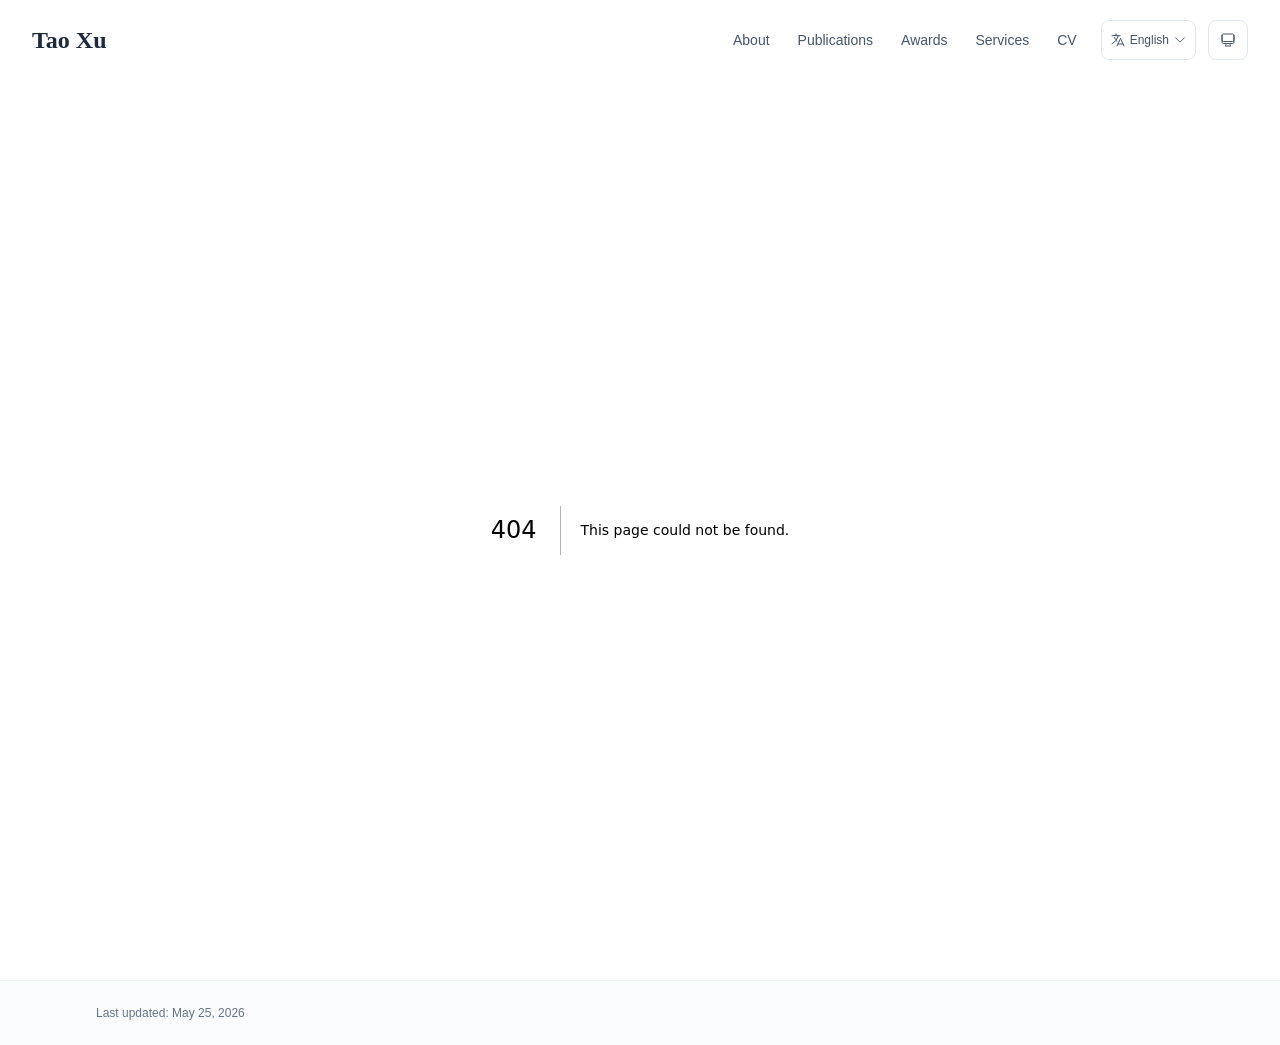
==== 404/index.html @ 148e941c "Update favicon and research interests" ====
<!DOCTYPE html><html lang="en" class="scroll-smooth"><head><meta charSet="utf-8"/><meta name="viewport" content="width=device-width, initial-scale=1"/><link rel="stylesheet" href="/_next/static/css/1e89f3cb18b0cc88.css" data-precedence="next"/><link rel="preload" as="script" fetchPriority="low" href="/_next/static/chunks/webpack-679b75d1c4c2027c.js"/><script src="/_next/static/chunks/4bd1b696-70b6d399998de86a.js" async=""></script><script src="/_next/static/chunks/684-5aaa8290a129f299.js" async=""></script><script src="/_next/static/chunks/main-app-fec8beddff83d464.js" async=""></script><script src="/_next/static/chunks/461-a9a5d7b05a71d978.js" async=""></script><script src="/_next/static/chunks/874-6cc630662f3664af.js" async=""></script><script src="/_next/static/chunks/291-e39730cc9327e39b.js" async=""></script><script src="/_next/static/chunks/app/layout-2262197c142207e6.js" async=""></script><meta name="robots" content="noindex"/><title>404: This page could not be found.</title><link rel="icon" href="/favicon.png" type="image/png"/><link rel="dns-prefetch" href="https://google-fonts.jialeliu.com"/><link rel="preconnect" href="https://google-fonts.jialeliu.com" crossorigin=""/><link rel="preload" as="style" href="https://google-fonts.jialeliu.com/css2?family=Inter:wght@300;400;500;600;700&amp;family=Crimson+Text:ital,wght@0,400;0,600;1,400&amp;display=swap"/><link rel="stylesheet" id="gfonts-css" href="https://google-fonts.jialeliu.com/css2?family=Inter:wght@300;400;500;600;700&amp;family=Crimson+Text:ital,wght@0,400;0,600;1,400&amp;display=swap" media="print"/><script>
              (function(){
                var l = document.getElementById('gfonts-css');
                if (!l) return;
                if (l.media !== 'all') {
                  l.addEventListener('load', function(){ try { l.media = 'all'; } catch(e){} });
                }
              })();
            </script><noscript><link rel="stylesheet" href="https://google-fonts.jialeliu.com/css2?family=Inter:wght@300;400;500;600;700&amp;family=Crimson+Text:ital,wght@0,400;0,600;1,400&amp;display=swap"/></noscript><script>
              try {
                const theme = localStorage.getItem('theme-storage');
                const parsed = theme ? JSON.parse(theme) : null;
                const setting = parsed?.state?.theme || 'system';
                const prefersDark = typeof window !== 'undefined' && window.matchMedia && window.matchMedia('(prefers-color-scheme: dark)').matches;
                const effective = setting === 'dark' ? 'dark' : (setting === 'light' ? 'light' : (prefersDark ? 'dark' : 'light'));
                var root = document.documentElement;
                root.classList.add(effective);
                root.setAttribute('data-theme', effective);
              } catch (e) {
                var root = document.documentElement;
                root.classList.add('light');
                root.setAttribute('data-theme', 'light');
              }
            </script><script>
    try {
      const cfg = {"enabled":true,"locales":["zh","en"],"defaultLocale":"en","mode":"auto","fixedLocale":"en","persist":true,"switcher":true,"labels":{"zh":"中文","en":"English"}};
      const storageKey = 'locale-storage';
      const normalize = (value) => typeof value === 'string' ? value.trim().replace('_', '-').toLowerCase() : '';
      const matchLocale = (candidate) => {
        const normalized = normalize(candidate);
        if (!normalized) return null;
        if (cfg.locales.includes(normalized)) return normalized;
        const language = normalized.split('-')[0];
        if (cfg.locales.includes(language)) return language;
        return null;
      };

      let resolved = null;

      if (cfg.persist) {
        resolved = matchLocale(localStorage.getItem(storageKey));
      }

      if (!resolved) {
        if (cfg.mode === 'fixed') {
          resolved = cfg.fixedLocale;
        } else {
          resolved = matchLocale(navigator.language);
        }
      }

      if (!resolved) {
        resolved = cfg.defaultLocale;
      }

      const root = document.documentElement;
      root.lang = resolved;
      root.setAttribute('data-locale', resolved);

      if (cfg.persist) {
        localStorage.setItem(storageKey, resolved);
      }
    } catch (e) {
      const root = document.documentElement;
      root.lang = 'en';
      root.setAttribute('data-locale', 'en');
    }
  </script><title>Tao Xu</title><meta name="description" content="Undergraduat student at Sichuan University."/><meta name="author" content="Tao Xu"/><meta name="keywords" content="Tao Xu,PhD,Research, Sichuan University"/><meta name="creator" content="Tao Xu"/><meta name="publisher" content="Tao Xu"/><meta property="og:title" content="Tao Xu"/><meta property="og:description" content="Undergraduat student at Sichuan University."/><meta property="og:site_name" content="Tao Xu&#x27;s Academic Website"/><meta property="og:locale" content="en_US"/><meta property="og:type" content="website"/><meta name="twitter:card" content="summary"/><meta name="twitter:title" content="Tao Xu"/><meta name="twitter:description" content="Undergraduat student at Sichuan University."/><link rel="icon" href="/favicon.png"/><script>document.querySelectorAll('body link[rel="icon"], body link[rel="apple-touch-icon"]').forEach(el => document.head.appendChild(el))</script><script src="/_next/static/chunks/polyfills-42372ed130431b0a.js" noModule=""></script></head><body class="font-sans antialiased"><div style="visibility:hidden"><nav class="fixed top-0 left-0 right-0 z-50" data-headlessui-state=""><div class="transition-all duration-300 ease-out bg-transparent" style="transform:translateY(-100px)"><div class="max-w-7xl mx-auto px-4 sm:px-6 lg:px-8"><div class="flex justify-between items-center h-16 lg:h-20"><div class="flex-shrink-0" tabindex="0"><a class="text-xl lg:text-2xl font-serif font-semibold text-primary hover:text-accent transition-colors duration-200" href="/">Tao Xu</a></div><div class="hidden lg:block"><div class="ml-10 flex items-center space-x-3"><div class="relative flex items-baseline space-x-1"><a data-nav-href="/" class="relative px-3 py-2 text-sm font-medium rounded-lg transition-colors duration-150 text-neutral-600" href="/">About</a><a data-nav-href="/publications" class="relative px-3 py-2 text-sm font-medium rounded-lg transition-colors duration-150 text-neutral-600" href="/publications/">Publications</a><a data-nav-href="/awards" class="relative px-3 py-2 text-sm font-medium rounded-lg transition-colors duration-150 text-neutral-600" href="/awards/">Awards</a><a data-nav-href="/services" class="relative px-3 py-2 text-sm font-medium rounded-lg transition-colors duration-150 text-neutral-600" href="/services/">Services</a><a data-nav-href="/cv" class="relative px-3 py-2 text-sm font-medium rounded-lg transition-colors duration-150 text-neutral-600" href="/cv/">CV</a></div><div class="flex items-center justify-center w-14 h-10 rounded-lg border border-neutral-200 dark:border-[rgba(148,163,184,0.24)] bg-background dark:bg-neutral-800"><div class="w-6 h-4 rounded bg-neutral-300 animate-pulse"></div></div><div class="flex items-center justify-center w-10 h-10 rounded-lg border border-neutral-200 dark:border-[rgba(148,163,184,0.24)] bg-background dark:bg-neutral-800"><div class="w-4 h-4 rounded-full bg-neutral-300 animate-pulse"></div></div></div></div><div class="lg:hidden flex items-center space-x-2"><div class="flex items-center justify-center w-14 h-10 rounded-lg border border-neutral-200 dark:border-[rgba(148,163,184,0.24)] bg-background dark:bg-neutral-800"><div class="w-6 h-4 rounded bg-neutral-300 animate-pulse"></div></div><div class="flex items-center justify-center w-10 h-10 rounded-lg border border-neutral-200 dark:border-[rgba(148,163,184,0.24)] bg-background dark:bg-neutral-800"><div class="w-4 h-4 rounded-full bg-neutral-300 animate-pulse"></div></div><button class="inline-flex items-center justify-center p-2 rounded-md text-neutral-600 hover:text-primary hover:bg-neutral-100 dark:hover:bg-neutral-800 focus:outline-none focus:ring-2 focus:ring-inset focus:ring-accent transition-colors duration-200" id="headlessui-disclosure-button-«R7pdb»" type="button" aria-expanded="false" data-headlessui-state=""><span class="sr-only">Open main menu</span><div><svg xmlns="http://www.w3.org/2000/svg" fill="none" viewBox="0 0 24 24" stroke-width="1.5" stroke="currentColor" aria-hidden="true" data-slot="icon" class="block h-6 w-6"><path stroke-linecap="round" stroke-linejoin="round" d="M3.75 6.75h16.5M3.75 12h16.5m-16.5 5.25h16.5"></path></svg></div></button></div></div></div></div></nav><main class="min-h-screen pt-16 lg:pt-20"><div style="font-family:system-ui,&quot;Segoe UI&quot;,Roboto,Helvetica,Arial,sans-serif,&quot;Apple Color Emoji&quot;,&quot;Segoe UI Emoji&quot;;height:100vh;text-align:center;display:flex;flex-direction:column;align-items:center;justify-content:center"><div><style>body{color:#000;background:#fff;margin:0}.next-error-h1{border-right:1px solid rgba(0,0,0,.3)}@media (prefers-color-scheme:dark){body{color:#fff;background:#000}.next-error-h1{border-right:1px solid rgba(255,255,255,.3)}}</style><h1 class="next-error-h1" style="display:inline-block;margin:0 20px 0 0;padding:0 23px 0 0;font-size:24px;font-weight:500;vertical-align:top;line-height:49px">404</h1><div style="display:inline-block"><h2 style="font-size:14px;font-weight:400;line-height:49px;margin:0">This page could not be found.</h2></div></div></div><!--$--><!--/$--><!--$--><!--/$--></main><footer class="border-t border-neutral-200/50 bg-neutral-50/50 dark:bg-neutral-900/50 dark:border-neutral-700/50"><div class="max-w-6xl mx-auto px-4 sm:px-6 lg:px-8 py-6"><div class="flex flex-col sm:flex-row justify-between items-center gap-2"><p class="text-xs text-neutral-500">Last updated<!-- -->: <!-- -->May 25, 2026</p></div></div></footer></div><script src="/_next/static/chunks/webpack-679b75d1c4c2027c.js" async=""></script><script>(self.__next_f=self.__next_f||[]).push([0])</script><script>self.__next_f.push([1,"1:\"$Sreact.fragment\"\n3:I[3719,[\"461\",\"static/chunks/461-a9a5d7b05a71d978.js\",\"874\",\"static/chunks/874-6cc630662f3664af.js\",\"291\",\"static/chunks/291-e39730cc9327e39b.js\",\"177\",\"static/chunks/app/layout-2262197c142207e6.js\"],\"ThemeProvider\"]\n4:I[310,[\"461\",\"static/chunks/461-a9a5d7b05a71d978.js\",\"874\",\"static/chunks/874-6cc630662f3664af.js\",\"291\",\"static/chunks/291-e39730cc9327e39b.js\",\"177\",\"static/chunks/app/layout-2262197c142207e6.js\"],\"LocaleProvider\"]\n5:I[4574,[\"461\",\"static/chunks/461-a9a5d7b05a71d978.js\",\"874\",\"static/chunks/874-6cc630662f3664af.js\",\"291\",\"static/chunks/291-e39730cc9327e39b.js\",\"177\",\"static/chunks/app/layout-2262197c142207e6.js\"],\"default\"]\n6:I[7555,[],\"\"]\n7:I[1295,[],\"\"]\n8:I[2548,[\"461\",\"static/chunks/461-a9a5d7b05a71d978.js\",\"874\",\"static/chunks/874-6cc630662f3664af.js\",\"291\",\"static/chunks/291-e39730cc9327e39b.js\",\"177\",\"static/chunks/app/layout-2262197c142207e6.js\"],\"default\"]\n9:I[9665,[],\"MetadataBoundary\"]\nb:I[9665,[],\"OutletBoundary\"]\ne:I[4911,[],\"AsyncMetadataOutlet\"]\n10:I[9665,[],\"ViewportBoundary\"]\n12:I[6614,[],\"\"]\n:HL[\"/_next/static/css/1e89f3cb18b0cc88.css\",\"style\"]\n2:T590,\n    try {\n      const cfg = {\"enabled\":true,\"locales\":[\"zh\",\"en\"],\"defaultLocale\":\"en\",\"mode\":\"auto\",\"fixedLocale\":\"en\",\"persist\":true,\"switcher\":true,\"labels\":{\"zh\":\"中文\",\"en\":\"English\"}};\n      const storageKey = 'locale-storage';\n      const normalize = (value) =\u003e typeof value === 'string' ? value.trim().replace('_', '-').toLowerCase() : '';\n      const matchLocale = (candidate) =\u003e {\n        const normalized = normalize(candidate);\n        if (!normalized) return null;\n        if (cfg.locales.includes(normalized)) return normalized;\n        const language = normalized.split('-')[0];\n        if (cfg.locales.includes(language)) return language;\n        return null;\n      };\n\n      let resolved = null;\n\n      if (cfg.persist) {\n        resolved = matchLocale(localStorage.getItem(storageKey));\n      }\n\n      if (!resolved) {\n        if (cfg.mode === 'fixed') {\n          resolved = cfg.fixedLocale;\n        }"])</script><script>self.__next_f.push([1," else {\n          resolved = matchLocale(navigator.language);\n        }\n      }\n\n      if (!resolved) {\n        resolved = cfg.defaultLocale;\n      }\n\n      const root = document.documentElement;\n      root.lang = resolved;\n      root.setAttribute('data-locale', resolved);\n\n      if (cfg.persist) {\n        localStorage.setItem(storageKey, resolved);\n      }\n    } catch (e) {\n      const root = document.documentElement;\n      root.lang = 'en';\n      root.setAttribute('data-locale', 'en');\n    }\n  "])</script><script>self.__next_f.push([1,"0:{\"P\":null,\"b\":\"IcRcPhaq3yWf_h1G-xk2i\",\"p\":\"\",\"c\":[\"\",\"_not-found\",\"\"],\"i\":false,\"f\":[[[\"\",{\"children\":[\"/_not-found\",{\"children\":[\"__PAGE__\",{}]}]},\"$undefined\",\"$undefined\",true],[\"\",[\"$\",\"$1\",\"c\",{\"children\":[[[\"$\",\"link\",\"0\",{\"rel\":\"stylesheet\",\"href\":\"/_next/static/css/1e89f3cb18b0cc88.css\",\"precedence\":\"next\",\"crossOrigin\":\"$undefined\",\"nonce\":\"$undefined\"}]],[\"$\",\"html\",null,{\"lang\":\"en\",\"className\":\"scroll-smooth\",\"suppressHydrationWarning\":true,\"children\":[[\"$\",\"head\",null,{\"children\":[[\"$\",\"link\",null,{\"rel\":\"icon\",\"href\":\"/favicon.png\",\"type\":\"image/png\"}],[\"$\",\"link\",null,{\"rel\":\"dns-prefetch\",\"href\":\"https://google-fonts.jialeliu.com\"}],[\"$\",\"link\",null,{\"rel\":\"preconnect\",\"href\":\"https://google-fonts.jialeliu.com\",\"crossOrigin\":\"\"}],[\"$\",\"link\",null,{\"rel\":\"preload\",\"as\":\"style\",\"href\":\"https://google-fonts.jialeliu.com/css2?family=Inter:wght@300;400;500;600;700\u0026family=Crimson+Text:ital,wght@0,400;0,600;1,400\u0026display=swap\"}],[\"$\",\"link\",null,{\"rel\":\"stylesheet\",\"id\":\"gfonts-css\",\"href\":\"https://google-fonts.jialeliu.com/css2?family=Inter:wght@300;400;500;600;700\u0026family=Crimson+Text:ital,wght@0,400;0,600;1,400\u0026display=swap\",\"media\":\"print\"}],[\"$\",\"script\",null,{\"dangerouslySetInnerHTML\":{\"__html\":\"\\n              (function(){\\n                var l = document.getElementById('gfonts-css');\\n                if (!l) return;\\n                if (l.media !== 'all') {\\n                  l.addEventListener('load', function(){ try { l.media = 'all'; } catch(e){} });\\n                }\\n              })();\\n            \"}}],[\"$\",\"noscript\",null,{\"children\":[\"$\",\"link\",null,{\"rel\":\"stylesheet\",\"href\":\"https://google-fonts.jialeliu.com/css2?family=Inter:wght@300;400;500;600;700\u0026family=Crimson+Text:ital,wght@0,400;0,600;1,400\u0026display=swap\"}]}],[\"$\",\"script\",null,{\"dangerouslySetInnerHTML\":{\"__html\":\"\\n              try {\\n                const theme = localStorage.getItem('theme-storage');\\n                const parsed = theme ? JSON.parse(theme) : null;\\n                const setting = parsed?.state?.theme || 'system';\\n                const prefersDark = typeof window !== 'undefined' \u0026\u0026 window.matchMedia \u0026\u0026 window.matchMedia('(prefers-color-scheme: dark)').matches;\\n                const effective = setting === 'dark' ? 'dark' : (setting === 'light' ? 'light' : (prefersDark ? 'dark' : 'light'));\\n                var root = document.documentElement;\\n                root.classList.add(effective);\\n                root.setAttribute('data-theme', effective);\\n              } catch (e) {\\n                var root = document.documentElement;\\n                root.classList.add('light');\\n                root.setAttribute('data-theme', 'light');\\n              }\\n            \"}}],[\"$\",\"script\",null,{\"dangerouslySetInnerHTML\":{\"__html\":\"$2\"}}]]}],[\"$\",\"body\",null,{\"className\":\"font-sans antialiased\",\"children\":[\"$\",\"$L3\",null,{\"children\":[\"$\",\"$L4\",null,{\"config\":{\"enabled\":true,\"locales\":[\"zh\",\"en\"],\"defaultLocale\":\"en\",\"mode\":\"auto\",\"fixedLocale\":\"en\",\"persist\":true,\"switcher\":true,\"labels\":{\"zh\":\"中文\",\"en\":\"English\"}},\"children\":[[\"$\",\"$L5\",null,{\"items\":[{\"title\":\"About\",\"type\":\"page\",\"target\":\"about\",\"href\":\"/\"},{\"title\":\"Publications\",\"type\":\"page\",\"target\":\"publications\",\"href\":\"/publications\"},{\"title\":\"Awards\",\"type\":\"page\",\"target\":\"awards\",\"href\":\"/awards\"},{\"title\":\"Services\",\"type\":\"page\",\"target\":\"services\",\"href\":\"/services\"},{\"title\":\"CV\",\"type\":\"page\",\"target\":\"cv\",\"href\":\"/cv\"}],\"siteTitle\":\"Tao Xu\",\"enableOnePageMode\":false,\"i18n\":\"$0:f:0:1:1:props:children:1:props:children:1:props:children:props:children:props:config\",\"itemsByLocale\":{\"zh\":[{\"title\":\"关于我\",\"type\":\"page\",\"target\":\"about\",\"href\":\"/\"},{\"title\":\"论文\",\"type\":\"page\",\"target\":\"publications\",\"href\":\"/publications\"},{\"title\":\"奖项\",\"type\":\"page\",\"target\":\"awards\",\"href\":\"/awards\"},{\"title\":\"服务\",\"type\":\"page\",\"target\":\"services\",\"href\":\"/services\"},{\"title\":\"简历\",\"type\":\"page\",\"target\":\"cv\",\"href\":\"/cv\"}],\"en\":[{\"title\":\"About\",\"type\":\"page\",\"target\":\"about\",\"href\":\"/\"},{\"title\":\"Publications\",\"type\":\"page\",\"target\":\"publications\",\"href\":\"/publications\"},{\"title\":\"Awards\",\"type\":\"page\",\"target\":\"awards\",\"href\":\"/awards\"},{\"title\":\"Services\",\"type\":\"page\",\"target\":\"services\",\"href\":\"/services\"},{\"title\":\"CV\",\"type\":\"page\",\"target\":\"cv\",\"href\":\"/cv\"}]},\"siteTitleByLocale\":{\"zh\":\"许涛\",\"en\":\"Tao Xu\"}}],[\"$\",\"main\",null,{\"className\":\"min-h-screen pt-16 lg:pt-20\",\"children\":[\"$\",\"$L6\",null,{\"parallelRouterKey\":\"children\",\"error\":\"$undefined\",\"errorStyles\":\"$undefined\",\"errorScripts\":\"$undefined\",\"template\":[\"$\",\"$L7\",null,{}],\"templateStyles\":\"$undefined\",\"templateScripts\":\"$undefined\",\"notFound\":[[[\"$\",\"title\",null,{\"children\":\"404: This page could not be found.\"}],[\"$\",\"div\",null,{\"style\":{\"fontFamily\":\"system-ui,\\\"Segoe UI\\\",Roboto,Helvetica,Arial,sans-serif,\\\"Apple Color Emoji\\\",\\\"Segoe UI Emoji\\\"\",\"height\":\"100vh\",\"textAlign\":\"center\",\"display\":\"flex\",\"flexDirection\":\"column\",\"alignItems\":\"center\",\"justifyContent\":\"center\"},\"children\":[\"$\",\"div\",null,{\"children\":[[\"$\",\"style\",null,{\"dangerouslySetInnerHTML\":{\"__html\":\"body{color:#000;background:#fff;margin:0}.next-error-h1{border-right:1px solid rgba(0,0,0,.3)}@media (prefers-color-scheme:dark){body{color:#fff;background:#000}.next-error-h1{border-right:1px solid rgba(255,255,255,.3)}}\"}}],[\"$\",\"h1\",null,{\"className\":\"next-error-h1\",\"style\":{\"display\":\"inline-block\",\"margin\":\"0 20px 0 0\",\"padding\":\"0 23px 0 0\",\"fontSize\":24,\"fontWeight\":500,\"verticalAlign\":\"top\",\"lineHeight\":\"49px\"},\"children\":404}],[\"$\",\"div\",null,{\"style\":{\"display\":\"inline-block\"},\"children\":[\"$\",\"h2\",null,{\"style\":{\"fontSize\":14,\"fontWeight\":400,\"lineHeight\":\"49px\",\"margin\":0},\"children\":\"This page could not be found.\"}]}]]}]}]],[]],\"forbidden\":\"$undefined\",\"unauthorized\":\"$undefined\"}]}],[\"$\",\"$L8\",null,{\"lastUpdated\":\"May 25, 2026\",\"lastUpdatedByLocale\":{\"zh\":\"2026年5月25日\",\"en\":\"May 25, 2026\"},\"defaultLocale\":\"en\"}]]}]}]}]]}]]}],{\"children\":[\"/_not-found\",[\"$\",\"$1\",\"c\",{\"children\":[null,[\"$\",\"$L6\",null,{\"parallelRouterKey\":\"children\",\"error\":\"$undefined\",\"errorStyles\":\"$undefined\",\"errorScripts\":\"$undefined\",\"template\":[\"$\",\"$L7\",null,{}],\"templateStyles\":\"$undefined\",\"templateScripts\":\"$undefined\",\"notFound\":\"$undefined\",\"forbidden\":\"$undefined\",\"unauthorized\":\"$undefined\"}]]}],{\"children\":[\"__PAGE__\",[\"$\",\"$1\",\"c\",{\"children\":[[[\"$\",\"title\",null,{\"children\":\"404: This page could not be found.\"}],[\"$\",\"div\",null,{\"style\":\"$0:f:0:1:1:props:children:1:props:children:1:props:children:props:children:props:children:1:props:children:props:notFound:0:1:props:style\",\"children\":[\"$\",\"div\",null,{\"children\":[[\"$\",\"style\",null,{\"dangerouslySetInnerHTML\":{\"__html\":\"body{color:#000;background:#fff;margin:0}.next-error-h1{border-right:1px solid rgba(0,0,0,.3)}@media (prefers-color-scheme:dark){body{color:#fff;background:#000}.next-error-h1{border-right:1px solid rgba(255,255,255,.3)}}\"}}],[\"$\",\"h1\",null,{\"className\":\"next-error-h1\",\"style\":\"$0:f:0:1:1:props:children:1:props:children:1:props:children:props:children:props:children:1:props:children:props:notFound:0:1:props:children:props:children:1:props:style\",\"children\":404}],[\"$\",\"div\",null,{\"style\":\"$0:f:0:1:1:props:children:1:props:children:1:props:children:props:children:props:children:1:props:children:props:notFound:0:1:props:children:props:children:2:props:style\",\"children\":[\"$\",\"h2\",null,{\"style\":\"$0:f:0:1:1:props:children:1:props:children:1:props:children:props:children:props:children:1:props:children:props:notFound:0:1:props:children:props:children:2:props:children:props:style\",\"children\":\"This page could not be found.\"}]}]]}]}]],[\"$\",\"$L9\",null,{\"children\":\"$La\"}],null,[\"$\",\"$Lb\",null,{\"children\":[\"$Lc\",\"$Ld\",[\"$\",\"$Le\",null,{\"promise\":\"$@f\"}]]}]]}],{},null,false]},null,false]},null,false],[\"$\",\"$1\",\"h\",{\"children\":[[\"$\",\"meta\",null,{\"name\":\"robots\",\"content\":\"noindex\"}],[\"$\",\"$1\",\"HtpapjeGekQJ4uChhGJNl\",{\"children\":[[\"$\",\"$L10\",null,{\"children\":\"$L11\"}],null]}],null]}],false]],\"m\":\"$undefined\",\"G\":[\"$12\",\"$undefined\"],\"s\":false,\"S\":true}\n"])</script><script>self.__next_f.push([1,"13:\"$Sreact.suspense\"\n14:I[4911,[],\"AsyncMetadata\"]\na:[\"$\",\"$13\",null,{\"fallback\":null,\"children\":[\"$\",\"$L14\",null,{\"promise\":\"$@15\"}]}]\n"])</script><script>self.__next_f.push([1,"d:null\n"])</script><script>self.__next_f.push([1,"11:[[\"$\",\"meta\",\"0\",{\"charSet\":\"utf-8\"}],[\"$\",\"meta\",\"1\",{\"name\":\"viewport\",\"content\":\"width=device-width, initial-scale=1\"}]]\nc:null\n"])</script><script>self.__next_f.push([1,"15:{\"metadata\":[[\"$\",\"title\",\"0\",{\"children\":\"Tao Xu\"}],[\"$\",\"meta\",\"1\",{\"name\":\"description\",\"content\":\"Undergraduat student at Sichuan University.\"}],[\"$\",\"meta\",\"2\",{\"name\":\"author\",\"content\":\"Tao Xu\"}],[\"$\",\"meta\",\"3\",{\"name\":\"keywords\",\"content\":\"Tao Xu,PhD,Research, Sichuan University\"}],[\"$\",\"meta\",\"4\",{\"name\":\"creator\",\"content\":\"Tao Xu\"}],[\"$\",\"meta\",\"5\",{\"name\":\"publisher\",\"content\":\"Tao Xu\"}],[\"$\",\"meta\",\"6\",{\"property\":\"og:title\",\"content\":\"Tao Xu\"}],[\"$\",\"meta\",\"7\",{\"property\":\"og:description\",\"content\":\"Undergraduat student at Sichuan University.\"}],[\"$\",\"meta\",\"8\",{\"property\":\"og:site_name\",\"content\":\"Tao Xu's Academic Website\"}],[\"$\",\"meta\",\"9\",{\"property\":\"og:locale\",\"content\":\"en_US\"}],[\"$\",\"meta\",\"10\",{\"property\":\"og:type\",\"content\":\"website\"}],[\"$\",\"meta\",\"11\",{\"name\":\"twitter:card\",\"content\":\"summary\"}],[\"$\",\"meta\",\"12\",{\"name\":\"twitter:title\",\"content\":\"Tao Xu\"}],[\"$\",\"meta\",\"13\",{\"name\":\"twitter:description\",\"content\":\"Undergraduat student at Sichuan University.\"}],[\"$\",\"link\",\"14\",{\"rel\":\"icon\",\"href\":\"/favicon.png\"}]],\"error\":null,\"digest\":\"$undefined\"}\nf:{\"metadata\":\"$15:metadata\",\"error\":null,\"digest\":\"$undefined\"}\n"])</script></body></html>
---- _next/static/css/1e89f3cb18b0cc88.css ----
/*! tailwindcss v4.1.10 | MIT License | https://tailwindcss.com */@layer properties{@supports (((-webkit-hyphens:none)) and (not (margin-trim:inline))) or ((-moz-orient:inline) and (not (color:rgb(from red r g b)))){*,::backdrop,:after,:before{--tw-translate-x:0;--tw-translate-y:0;--tw-translate-z:0;--tw-rotate-x:initial;--tw-rotate-y:initial;--tw-rotate-z:initial;--tw-skew-x:initial;--tw-skew-y:initial;--tw-space-y-reverse:0;--tw-space-x-reverse:0;--tw-border-style:solid;--tw-leading:initial;--tw-font-weight:initial;--tw-shadow:0 0 #0000;--tw-shadow-color:initial;--tw-shadow-alpha:100%;--tw-inset-shadow:0 0 #0000;--tw-inset-shadow-color:initial;--tw-inset-shadow-alpha:100%;--tw-ring-color:initial;--tw-ring-shadow:0 0 #0000;--tw-inset-ring-color:initial;--tw-inset-ring-shadow:0 0 #0000;--tw-ring-inset:initial;--tw-ring-offset-width:0px;--tw-ring-offset-color:#fff;--tw-ring-offset-shadow:0 0 #0000;--tw-blur:initial;--tw-brightness:initial;--tw-contrast:initial;--tw-grayscale:initial;--tw-hue-rotate:initial;--tw-invert:initial;--tw-opacity:initial;--tw-saturate:initial;--tw-sepia:initial;--tw-drop-shadow:initial;--tw-drop-shadow-color:initial;--tw-drop-shadow-alpha:100%;--tw-drop-shadow-size:initial;--tw-backdrop-blur:initial;--tw-backdrop-brightness:initial;--tw-backdrop-contrast:initial;--tw-backdrop-grayscale:initial;--tw-backdrop-hue-rotate:initial;--tw-backdrop-invert:initial;--tw-backdrop-opacity:initial;--tw-backdrop-saturate:initial;--tw-backdrop-sepia:initial;--tw-duration:initial;--tw-ease:initial;--tw-scale-x:1;--tw-scale-y:1;--tw-scale-z:1}}}@layer theme{:host,:root{--font-sans:"Inter",-apple-system,BlinkMacSystemFont,"Segoe UI",Roboto,sans-serif;--color-red-50:oklch(97.1% .013 17.38);--color-red-400:oklch(70.4% .191 22.216);--color-red-600:oklch(57.7% .245 27.325);--color-red-900:oklch(39.6% .141 25.723);--color-white:#fff;--spacing:.25rem;--container-2xl:42rem;--container-3xl:48rem;--container-4xl:56rem;--container-6xl:72rem;--container-7xl:80rem;--text-xs:.75rem;--text-xs--line-height:calc(1/.75);--text-sm:.875rem;--text-sm--line-height:calc(1.25/.875);--text-base:1rem;--text-base--line-height:calc(1.5/1);--text-lg:1.125rem;--text-lg--line-height:calc(1.75/1.125);--text-xl:1.25rem;--text-xl--line-height:calc(1.75/1.25);--text-2xl:1.5rem;--text-2xl--line-height:calc(2/1.5);--text-3xl:1.875rem;--text-3xl--line-height:calc(2.25/1.875);--text-4xl:2.25rem;--text-4xl--line-height:calc(2.5/2.25);--font-weight-medium:500;--font-weight-semibold:600;--font-weight-bold:700;--leading-tight:1.25;--leading-relaxed:1.625;--radius-md:.375rem;--radius-lg:.5rem;--radius-xl:.75rem;--radius-2xl:1rem;--ease-out:cubic-bezier(0,0,.2,1);--animate-pulse:pulse 2s cubic-bezier(.4,0,.6,1)infinite;--blur-xl:24px;--aspect-video:16/9;--default-transition-duration:.15s;--default-transition-timing-function:cubic-bezier(.4,0,.2,1);--default-font-family:"Inter",-apple-system,BlinkMacSystemFont,"Segoe UI",Roboto,sans-serif;--default-mono-font-family:"SF Mono",Monaco,"Cascadia Code","Roboto Mono",Consolas,"Courier New",monospace;--line-height-normal:1.5;--shadow-glass:0 8px 32px 0 #1f26875e}}@layer base{*,::backdrop,:after,:before{box-sizing:border-box;border:0 solid;margin:0;padding:0}::file-selector-button{box-sizing:border-box;border:0 solid;margin:0;padding:0}:host,html{-webkit-text-size-adjust:100%;tab-size:4;line-height:1.5;font-family:var(--default-font-family,ui-sans-serif,system-ui,sans-serif,"Apple Color Emoji","Segoe UI Emoji","Segoe UI Symbol","Noto Color Emoji");font-feature-settings:var(--default-font-feature-settings,normal);font-variation-settings:var(--default-font-variation-settings,normal);-webkit-tap-highlight-color:transparent}hr{height:0;color:inherit;border-top-width:1px}abbr:where([title]){-webkit-text-decoration:underline dotted;text-decoration:underline dotted}h1,h2,h3,h4,h5,h6{font-size:inherit;font-weight:inherit}a{color:inherit;-webkit-text-decoration:inherit;text-decoration:inherit}b,strong{font-weight:bolder}code,kbd,pre,samp{font-family:var(--default-mono-font-family,ui-monospace,SFMono-Regular,Menlo,Monaco,Consolas,"Liberation Mono","Courier New",monospace);font-feature-settings:var(--default-mono-font-feature-settings,normal);font-variation-settings:var(--default-mono-font-variation-settings,normal);font-size:1em}small{font-size:80%}sub,sup{vertical-align:baseline;font-size:75%;line-height:0;position:relative}sub{bottom:-.25em}sup{top:-.5em}table{text-indent:0;border-color:inherit;border-collapse:collapse}:-moz-focusring{outline:auto}progress{vertical-align:baseline}summary{display:list-item}menu,ol,ul{list-style:none}audio,canvas,embed,iframe,img,object,svg,video{vertical-align:middle;display:block}img,video{max-width:100%;height:auto}button,input,optgroup,select,textarea{font:inherit;font-feature-settings:inherit;font-variation-settings:inherit;letter-spacing:inherit;color:inherit;opacity:1;background-color:#0000;border-radius:0}::file-selector-button{font:inherit;font-feature-settings:inherit;font-variation-settings:inherit;letter-spacing:inherit;color:inherit;opacity:1;background-color:#0000;border-radius:0}:where(select:is([multiple],[size])) optgroup{font-weight:bolder}:where(select:is([multiple],[size])) optgroup option{padding-inline-start:20px}::file-selector-button{margin-inline-end:4px}::placeholder{opacity:1}@supports (not ((-webkit-appearance:-apple-pay-button))) or (contain-intrinsic-size:1px){::placeholder{color:currentColor}@supports (color:color-mix(in lab,red,red)){::placeholder{color:color-mix(in oklab,currentcolor 50%,transparent)}}}textarea{resize:vertical}::-webkit-search-decoration{-webkit-appearance:none}::-webkit-date-and-time-value{min-height:1lh;text-align:inherit}::-webkit-datetime-edit{display:inline-flex}::-webkit-datetime-edit-fields-wrapper{padding:0}::-webkit-datetime-edit,::-webkit-datetime-edit-year-field{padding-block:0}::-webkit-datetime-edit-day-field,::-webkit-datetime-edit-month-field{padding-block:0}::-webkit-datetime-edit-hour-field,::-webkit-datetime-edit-minute-field{padding-block:0}::-webkit-datetime-edit-millisecond-field,::-webkit-datetime-edit-second-field{padding-block:0}::-webkit-datetime-edit-meridiem-field{padding-block:0}:-moz-ui-invalid{box-shadow:none}button,input:where([type=button],[type=reset],[type=submit]){appearance:button}::file-selector-button{appearance:button}::-webkit-inner-spin-button,::-webkit-outer-spin-button{height:auto}[hidden]:where(:not([hidden=until-found])){display:none!important}}@layer components;@layer utilities{.pointer-events-none{pointer-events:none}.sr-only{clip:rect(0,0,0,0);white-space:nowrap;border-width:0;width:1px;height:1px;margin:-1px;padding:0;overflow:hidden}.absolute,.sr-only{position:absolute}.fixed{position:fixed}.relative{position:relative}.static{position:static}.sticky{position:sticky}.inset-0{inset:calc(var(--spacing)*0)}.top-0{top:calc(var(--spacing)*0)}.top-1\/2{top:50%}.top-2{top:calc(var(--spacing)*2)}.top-8{top:calc(var(--spacing)*8)}.top-full{top:100%}.right-0{right:calc(var(--spacing)*0)}.right-2{right:calc(var(--spacing)*2)}.left-0{left:calc(var(--spacing)*0)}.left-1\/2{left:50%}.left-3{left:calc(var(--spacing)*3)}.z-10{z-index:10}.z-20{z-index:20}.z-40{z-index:40}.z-50{z-index:50}.container{width:100%}@media (min-width:40rem){.container{max-width:40rem}}@media (min-width:48rem){.container{max-width:48rem}}@media (min-width:64rem){.container{max-width:64rem}}@media (min-width:80rem){.container{max-width:80rem}}@media (min-width:96rem){.container{max-width:96rem}}.mx-auto{margin-inline:auto}.my-4{margin-block:calc(var(--spacing)*4)}.mt-1{margin-top:calc(var(--spacing)*1)}.mt-2{margin-top:calc(var(--spacing)*2)}.mt-4{margin-top:calc(var(--spacing)*4)}.mt-6{margin-top:calc(var(--spacing)*6)}.mt-8{margin-top:calc(var(--spacing)*8)}.mt-auto{margin-top:auto}.mr-1{margin-right:calc(var(--spacing)*1)}.mr-1\.5{margin-right:calc(var(--spacing)*1.5)}.mr-2{margin-right:calc(var(--spacing)*2)}.mb-1{margin-bottom:calc(var(--spacing)*1)}.mb-2{margin-bottom:calc(var(--spacing)*2)}.mb-3{margin-bottom:calc(var(--spacing)*3)}.mb-4{margin-bottom:calc(var(--spacing)*4)}.mb-6{margin-bottom:calc(var(--spacing)*6)}.mb-8{margin-bottom:calc(var(--spacing)*8)}.ml-0{margin-left:calc(var(--spacing)*0)}.ml-4{margin-left:calc(var(--spacing)*4)}.ml-10{margin-left:calc(var(--spacing)*10)}.line-clamp-2{-webkit-line-clamp:2}.line-clamp-2,.line-clamp-3{-webkit-box-orient:vertical;display:-webkit-box;overflow:hidden}.line-clamp-3{-webkit-line-clamp:3}.block{display:block}.contents{display:contents}.flex{display:flex}.grid{display:grid}.hidden{display:none}.inline-flex{display:inline-flex}.table{display:table}.aspect-video{aspect-ratio:var(--aspect-video)}.h-0{height:calc(var(--spacing)*0)}.h-3{height:calc(var(--spacing)*3)}.h-3\.5{height:calc(var(--spacing)*3.5)}.h-4{height:calc(var(--spacing)*4)}.h-5{height:calc(var(--spacing)*5)}.h-6{height:calc(var(--spacing)*6)}.h-10{height:calc(var(--spacing)*10)}.h-16{height:calc(var(--spacing)*16)}.h-64{height:calc(var(--spacing)*64)}.h-full{height:100%}.min-h-screen{min-height:100vh}.w-0{width:calc(var(--spacing)*0)}.w-3{width:calc(var(--spacing)*3)}.w-3\.5{width:calc(var(--spacing)*3.5)}.w-4{width:calc(var(--spacing)*4)}.w-5{width:calc(var(--spacing)*5)}.w-6{width:calc(var(--spacing)*6)}.w-10{width:calc(var(--spacing)*10)}.w-14{width:calc(var(--spacing)*14)}.w-16{width:calc(var(--spacing)*16)}.w-32{width:calc(var(--spacing)*32)}.w-36{width:calc(var(--spacing)*36)}.w-64{width:calc(var(--spacing)*64)}.w-full{width:100%}.max-w-2xl{max-width:var(--container-2xl)}.max-w-3xl{max-width:var(--container-3xl)}.max-w-4xl{max-width:var(--container-4xl)}.max-w-6xl{max-width:var(--container-6xl)}.max-w-7xl{max-width:var(--container-7xl)}.max-w-\[calc\(100vw-2rem\)\]{max-width:calc(100vw - 2rem)}.flex-shrink-0{flex-shrink:0}.flex-grow{flex-grow:1}.-translate-x-1\/2{--tw-translate-x:calc(calc(1/2*100%)*-1)}.-translate-x-1\/2,.-translate-y-1\/2{translate:var(--tw-translate-x)var(--tw-translate-y)}.-translate-y-1\/2{--tw-translate-y:calc(calc(1/2*100%)*-1)}.-translate-y-full{--tw-translate-y:-100%;translate:var(--tw-translate-x)var(--tw-translate-y)}.transform{transform:var(--tw-rotate-x,)var(--tw-rotate-y,)var(--tw-rotate-z,)var(--tw-skew-x,)var(--tw-skew-y,)}.animate-pulse{animation:var(--animate-pulse)}.cursor-pointer{cursor:pointer}.resize{resize:both}.scroll-mt-24{scroll-margin-top:calc(var(--spacing)*24)}.list-inside{list-style-position:inside}.list-decimal{list-style-type:decimal}.list-disc{list-style-type:disc}.grid-cols-1{grid-template-columns:repeat(1,minmax(0,1fr))}.flex-col{flex-direction:column}.flex-wrap{flex-wrap:wrap}.items-baseline{align-items:baseline}.items-center{align-items:center}.items-start{align-items:flex-start}.justify-between{justify-content:space-between}.justify-center{justify-content:center}.gap-1{gap:calc(var(--spacing)*1)}.gap-2{gap:calc(var(--spacing)*2)}.gap-3{gap:calc(var(--spacing)*3)}.gap-4{gap:calc(var(--spacing)*4)}.gap-6{gap:calc(var(--spacing)*6)}.gap-12{gap:calc(var(--spacing)*12)}:where(.space-y-1>:not(:last-child)){--tw-space-y-reverse:0;margin-block-start:calc(calc(var(--spacing)*1)*var(--tw-space-y-reverse));margin-block-end:calc(calc(var(--spacing)*1)*calc(1 - var(--tw-space-y-reverse)))}:where(.space-y-2>:not(:last-child)){--tw-space-y-reverse:0;margin-block-start:calc(calc(var(--spacing)*2)*var(--tw-space-y-reverse));margin-block-end:calc(calc(var(--spacing)*2)*calc(1 - var(--tw-space-y-reverse)))}:where(.space-y-3>:not(:last-child)){--tw-space-y-reverse:0;margin-block-start:calc(calc(var(--spacing)*3)*var(--tw-space-y-reverse));margin-block-end:calc(calc(var(--spacing)*3)*calc(1 - var(--tw-space-y-reverse)))}:where(.space-y-4>:not(:last-child)){--tw-space-y-reverse:0;margin-block-start:calc(calc(var(--spacing)*4)*var(--tw-space-y-reverse));margin-block-end:calc(calc(var(--spacing)*4)*calc(1 - var(--tw-space-y-reverse)))}:where(.space-y-6>:not(:last-child)){--tw-space-y-reverse:0;margin-block-start:calc(calc(var(--spacing)*6)*var(--tw-space-y-reverse));margin-block-end:calc(calc(var(--spacing)*6)*calc(1 - var(--tw-space-y-reverse)))}:where(.space-y-8>:not(:last-child)){--tw-space-y-reverse:0;margin-block-start:calc(calc(var(--spacing)*8)*var(--tw-space-y-reverse));margin-block-end:calc(calc(var(--spacing)*8)*calc(1 - var(--tw-space-y-reverse)))}:where(.space-x-0\.5>:not(:last-child)){--tw-space-x-reverse:0;margin-inline-start:calc(calc(var(--spacing)*.5)*var(--tw-space-x-reverse));margin-inline-end:calc(calc(var(--spacing)*.5)*calc(1 - var(--tw-space-x-reverse)))}:where(.space-x-1>:not(:last-child)){--tw-space-x-reverse:0;margin-inline-start:calc(calc(var(--spacing)*1)*var(--tw-space-x-reverse));margin-inline-end:calc(calc(var(--spacing)*1)*calc(1 - var(--tw-space-x-reverse)))}:where(.space-x-2>:not(:last-child)){--tw-space-x-reverse:0;margin-inline-start:calc(calc(var(--spacing)*2)*var(--tw-space-x-reverse));margin-inline-end:calc(calc(var(--spacing)*2)*calc(1 - var(--tw-space-x-reverse)))}:where(.space-x-3>:not(:last-child)){--tw-space-x-reverse:0;margin-inline-start:calc(calc(var(--spacing)*3)*var(--tw-space-x-reverse));margin-inline-end:calc(calc(var(--spacing)*3)*calc(1 - var(--tw-space-x-reverse)))}.overflow-hidden{overflow:hidden}.overflow-x-auto{overflow-x:auto}.scroll-smooth{scroll-behavior:smooth}.rounded{border-radius:.25rem}.rounded-2xl{border-radius:var(--radius-2xl)}.rounded-full{border-radius:3.40282e+38px}.rounded-lg{border-radius:var(--radius-lg)}.rounded-md{border-radius:var(--radius-md)}.rounded-xl{border-radius:var(--radius-xl)}.border{border-style:var(--tw-border-style);border-width:1px}.border-t{border-top-style:var(--tw-border-style);border-top-width:1px}.border-t-4{border-top-style:var(--tw-border-style);border-top-width:4px}.border-r-4{border-right-style:var(--tw-border-style);border-right-width:4px}.border-b{border-bottom-style:var(--tw-border-style);border-bottom-width:1px}.border-l-4{border-left-style:var(--tw-border-style);border-left-width:4px}.border-accent,.border-accent\/50{border-color:var(--accent)}@supports (color:color-mix(in lab,red,red)){.border-accent\/50{border-color:color-mix(in oklab,var(--accent)50%,transparent)}}.border-neutral-100{border-color:var(--neutral-100)}.border-neutral-200,.border-neutral-200\/50{border-color:var(--neutral-200)}@supports (color:color-mix(in lab,red,red)){.border-neutral-200\/50{border-color:color-mix(in oklab,var(--neutral-200)50%,transparent)}}.border-transparent{border-color:#0000}.border-t-accent{border-top-color:var(--accent)}.border-t-neutral-800{border-top-color:var(--neutral-800)}.bg-accent,.bg-accent\/10{background-color:var(--accent)}@supports (color:color-mix(in lab,red,red)){.bg-accent\/10{background-color:color-mix(in oklab,var(--accent)10%,transparent)}}.bg-accent\/\[0\.07\]{background-color:var(--accent)}@supports (color:color-mix(in lab,red,red)){.bg-accent\/\[0\.07\]{background-color:color-mix(in oklab,var(--accent)7%,transparent)}}.bg-background,.bg-background\/80{background-color:var(--background)}@supports (color:color-mix(in lab,red,red)){.bg-background\/80{background-color:color-mix(in oklab,var(--background)80%,transparent)}}.bg-background\/95{background-color:var(--background)}@supports (color:color-mix(in lab,red,red)){.bg-background\/95{background-color:color-mix(in oklab,var(--background)95%,transparent)}}.bg-neutral-50,.bg-neutral-50\/50{background-color:var(--neutral-50)}@supports (color:color-mix(in lab,red,red)){.bg-neutral-50\/50{background-color:color-mix(in oklab,var(--neutral-50)50%,transparent)}}.bg-neutral-100{background-color:var(--neutral-100)}.bg-neutral-300{background-color:var(--neutral-300)}.bg-neutral-800{background-color:var(--neutral-800)}.bg-red-50{background-color:var(--color-red-50)}.bg-transparent{background-color:#0000}.bg-white{background-color:var(--color-white)}.object-cover{object-fit:cover}.object-\[32\%_center\]{object-position:32% center}.p-1\.5{padding:calc(var(--spacing)*1.5)}.p-2{padding:calc(var(--spacing)*2)}.p-4{padding:calc(var(--spacing)*4)}.p-6{padding:calc(var(--spacing)*6)}.px-2{padding-inline:calc(var(--spacing)*2)}.px-3{padding-inline:calc(var(--spacing)*3)}.px-4{padding-inline:calc(var(--spacing)*4)}.py-1{padding-block:calc(var(--spacing)*1)}.py-2{padding-block:calc(var(--spacing)*2)}.py-3{padding-block:calc(var(--spacing)*3)}.py-6{padding-block:calc(var(--spacing)*6)}.py-8{padding-block:calc(var(--spacing)*8)}.py-12{padding-block:calc(var(--spacing)*12)}.pt-2{padding-top:calc(var(--spacing)*2)}.pt-16{padding-top:calc(var(--spacing)*16)}.pr-4{padding-right:calc(var(--spacing)*4)}.pb-2{padding-bottom:calc(var(--spacing)*2)}.pb-3{padding-bottom:calc(var(--spacing)*3)}.pl-4{padding-left:calc(var(--spacing)*4)}.pl-10{padding-left:calc(var(--spacing)*10)}.text-center{text-align:center}.font-mono{font-family:SF Mono,Monaco,Cascadia Code,Roboto Mono,Consolas,Courier New,monospace}.font-sans{font-family:Inter,-apple-system,BlinkMacSystemFont,Segoe UI,Roboto,sans-serif}.font-serif{font-family:Crimson Text,Georgia,serif}.text-2xl{font-size:var(--text-2xl);line-height:var(--tw-leading,var(--text-2xl--line-height))}.text-3xl{font-size:var(--text-3xl);line-height:var(--tw-leading,var(--text-3xl--line-height))}.text-4xl{font-size:var(--text-4xl);line-height:var(--tw-leading,var(--text-4xl--line-height))}.text-base{font-size:var(--text-base);line-height:var(--tw-leading,var(--text-base--line-height))}.text-lg{font-size:var(--text-lg);line-height:var(--tw-leading,var(--text-lg--line-height))}.text-sm{font-size:var(--text-sm);line-height:var(--tw-leading,var(--text-sm--line-height))}.text-xl{font-size:var(--text-xl);line-height:var(--tw-leading,var(--text-xl--line-height))}.text-xs{font-size:var(--text-xs);line-height:var(--tw-leading,var(--text-xs--line-height))}.leading-relaxed{--tw-leading:var(--leading-relaxed);line-height:var(--leading-relaxed)}.leading-tight{--tw-leading:var(--leading-tight);line-height:var(--leading-tight)}.font-bold{--tw-font-weight:var(--font-weight-bold);font-weight:var(--font-weight-bold)}.font-medium{--tw-font-weight:var(--font-weight-medium);font-weight:var(--font-weight-medium)}.font-semibold{--tw-font-weight:var(--font-weight-semibold);font-weight:var(--font-weight-semibold)}.break-words{overflow-wrap:break-word}.whitespace-nowrap{white-space:nowrap}.whitespace-pre-wrap{white-space:pre-wrap}.text-accent{color:var(--accent)}.text-neutral-400{color:var(--neutral-400)}.text-neutral-500{color:var(--neutral-500)}.text-neutral-600{color:var(--neutral-600)}.text-neutral-700{color:var(--neutral-700)}.text-neutral-800{color:var(--neutral-800)}.text-primary{color:var(--primary)}.text-red-600{color:var(--color-red-600)}.text-white{color:var(--color-white)}.capitalize{text-transform:capitalize}.italic{font-style:italic}.underline{text-decoration-line:underline}.decoration-accent{-webkit-text-decoration-color:var(--accent);text-decoration-color:var(--accent)}.decoration-neutral-400{-webkit-text-decoration-color:var(--neutral-400);text-decoration-color:var(--neutral-400)}.underline-offset-4{text-underline-offset:4px}.antialiased{-webkit-font-smoothing:antialiased;-moz-osx-font-smoothing:grayscale}.opacity-60{opacity:.6}.opacity-70{opacity:.7}.shadow-lg{--tw-shadow:0 10px 15px -3px var(--tw-shadow-color,#0000001a),0 4px 6px -2px var(--tw-shadow-color,#0000000d)}.shadow-lg,.shadow-sm{box-shadow:var(--tw-inset-shadow),var(--tw-inset-ring-shadow),var(--tw-ring-offset-shadow),var(--tw-ring-shadow),var(--tw-shadow)}.shadow-sm{--tw-shadow:0 1px 2px 0 var(--tw-shadow-color,#0000000d)}.filter{filter:var(--tw-blur,)var(--tw-brightness,)var(--tw-contrast,)var(--tw-grayscale,)var(--tw-hue-rotate,)var(--tw-invert,)var(--tw-saturate,)var(--tw-sepia,)var(--tw-drop-shadow,)}.backdrop-blur-xl{--tw-backdrop-blur:blur(var(--blur-xl));-webkit-backdrop-filter:var(--tw-backdrop-blur,)var(--tw-backdrop-brightness,)var(--tw-backdrop-contrast,)var(--tw-backdrop-grayscale,)var(--tw-backdrop-hue-rotate,)var(--tw-backdrop-invert,)var(--tw-backdrop-opacity,)var(--tw-backdrop-saturate,)var(--tw-backdrop-sepia,);backdrop-filter:var(--tw-backdrop-blur,)var(--tw-backdrop-brightness,)var(--tw-backdrop-contrast,)var(--tw-backdrop-grayscale,)var(--tw-backdrop-hue-rotate,)var(--tw-backdrop-invert,)var(--tw-backdrop-opacity,)var(--tw-backdrop-saturate,)var(--tw-backdrop-sepia,)}.transition{transition-property:color,background-color,border-color,outline-color,text-decoration-color,fill,stroke,--tw-gradient-from,--tw-gradient-via,--tw-gradient-to,opacity,box-shadow,transform,translate,scale,rotate,filter,-webkit-backdrop-filter,backdrop-filter,display,visibility,content-visibility,overlay,pointer-events;transition-timing-function:var(--tw-ease,var(--default-transition-timing-function));transition-duration:var(--tw-duration,var(--default-transition-duration))}.transition-all{transition-property:all;transition-timing-function:var(--tw-ease,var(--default-transition-timing-function));transition-duration:var(--tw-duration,var(--default-transition-duration))}.transition-colors{transition-property:color,background-color,border-color,outline-color,text-decoration-color,fill,stroke,--tw-gradient-from,--tw-gradient-via,--tw-gradient-to;transition-timing-function:var(--tw-ease,var(--default-transition-timing-function));transition-duration:var(--tw-duration,var(--default-transition-duration))}.duration-150{--tw-duration:.15s;transition-duration:.15s}.duration-200{--tw-duration:.2s;transition-duration:.2s}.duration-300{--tw-duration:.3s;transition-duration:.3s}.ease-out{--tw-ease:var(--ease-out);transition-timing-function:var(--ease-out)}.last\:mb-0:last-child{margin-bottom:calc(var(--spacing)*0)}@media (hover:hover){.hover\:scale-105:hover{--tw-scale-x:105%;--tw-scale-y:105%;--tw-scale-z:105%;scale:var(--tw-scale-x)var(--tw-scale-y)}.hover\:scale-\[1\.01\]:hover{scale:1.01}.hover\:scale-\[1\.02\]:hover{scale:1.02}.hover\:border-accent:hover{border-color:var(--accent)}.hover\:bg-accent:hover{background-color:var(--accent)}.hover\:bg-accent-dark:hover{background-color:var(--accent-dark)}.hover\:bg-accent\/10:hover{background-color:var(--accent)}@supports (color:color-mix(in lab,red,red)){.hover\:bg-accent\/10:hover{background-color:color-mix(in oklab,var(--accent)10%,transparent)}}.hover\:bg-neutral-50:hover{background-color:var(--neutral-50)}.hover\:bg-neutral-100:hover{background-color:var(--neutral-100)}.hover\:bg-red-50:hover{background-color:var(--color-red-50)}.hover\:text-accent:hover{color:var(--accent)}.hover\:text-accent-dark:hover{color:var(--accent-dark)}.hover\:text-primary:hover{color:var(--primary)}.hover\:text-red-600:hover{color:var(--color-red-600)}.hover\:text-white:hover{color:var(--color-white)}.hover\:underline:hover{text-decoration-line:underline}.hover\:shadow-lg:hover{--tw-shadow:0 10px 15px -3px var(--tw-shadow-color,#0000001a),0 4px 6px -2px var(--tw-shadow-color,#0000000d)}.hover\:shadow-lg:hover,.hover\:shadow-md:hover{box-shadow:var(--tw-inset-shadow),var(--tw-inset-ring-shadow),var(--tw-ring-offset-shadow),var(--tw-ring-shadow),var(--tw-shadow)}.hover\:shadow-md:hover{--tw-shadow:0 4px 6px -1px var(--tw-shadow-color,#0000001a),0 2px 4px -1px var(--tw-shadow-color,#0000000f)}.hover\:shadow-sm:hover{--tw-shadow:0 1px 2px 0 var(--tw-shadow-color,#0000000d)}.hover\:shadow-sm:hover,.hover\:shadow-xl:hover{box-shadow:var(--tw-inset-shadow),var(--tw-inset-ring-shadow),var(--tw-ring-offset-shadow),var(--tw-ring-shadow),var(--tw-shadow)}.hover\:shadow-xl:hover{--tw-shadow:0 20px 25px -5px var(--tw-shadow-color,#0000001a),0 10px 10px -5px var(--tw-shadow-color,#0000000a)}}.focus\:border-transparent:focus{border-color:#0000}.focus\:ring-2:focus{--tw-ring-shadow:var(--tw-ring-inset,)0 0 0 calc(2px + var(--tw-ring-offset-width))var(--tw-ring-color,currentcolor);box-shadow:var(--tw-inset-shadow),var(--tw-inset-ring-shadow),var(--tw-ring-offset-shadow),var(--tw-ring-shadow),var(--tw-shadow)}.focus\:ring-accent:focus{--tw-ring-color:var(--accent)}.focus\:outline-none:focus{--tw-outline-style:none;outline-style:none}.focus\:ring-inset:focus{--tw-ring-inset:inset}.focus-visible\:ring-2:focus-visible{--tw-ring-shadow:var(--tw-ring-inset,)0 0 0 calc(2px + var(--tw-ring-offset-width))var(--tw-ring-color,currentcolor);box-shadow:var(--tw-inset-shadow),var(--tw-inset-ring-shadow),var(--tw-ring-offset-shadow),var(--tw-ring-shadow),var(--tw-shadow)}.focus-visible\:ring-accent\/50:focus-visible{--tw-ring-color:var(--accent)}@supports (color:color-mix(in lab,red,red)){.focus-visible\:ring-accent\/50:focus-visible{--tw-ring-color:color-mix(in oklab,var(--accent)50%,transparent)}}@media (min-width:40rem){.sm\:hidden{display:none}.sm\:inline{display:inline}.sm\:w-auto{width:auto}.sm\:max-w-none{max-width:none}.sm\:flex-row{flex-direction:row}.sm\:gap-4{gap:calc(var(--spacing)*4)}:where(.sm\:space-y-0>:not(:last-child)){--tw-space-y-reverse:0;margin-block-start:calc(calc(var(--spacing)*0)*var(--tw-space-y-reverse));margin-block-end:calc(calc(var(--spacing)*0)*calc(1 - var(--tw-space-y-reverse)))}:where(.sm\:space-x-2>:not(:last-child)){--tw-space-x-reverse:0;margin-inline-start:calc(calc(var(--spacing)*2)*var(--tw-space-x-reverse));margin-inline-end:calc(calc(var(--spacing)*2)*calc(1 - var(--tw-space-x-reverse)))}.sm\:p-2{padding:calc(var(--spacing)*2)}.sm\:px-3{padding-inline:calc(var(--spacing)*3)}.sm\:px-6{padding-inline:calc(var(--spacing)*6)}.sm\:whitespace-nowrap{white-space:nowrap}}@media (min-width:48rem){.md\:aspect-\[4\/3\]{aspect-ratio:4/3}.md\:w-48{width:calc(var(--spacing)*48)}.md\:flex-row{flex-direction:row}}@media (min-width:64rem){.lg\:col-span-1{grid-column:span 1/span 1}.lg\:col-span-2{grid-column:span 2/span 2}.lg\:block{display:block}.lg\:hidden{display:none}.lg\:h-20{height:calc(var(--spacing)*20)}.lg\:grid-cols-3{grid-template-columns:repeat(3,minmax(0,1fr))}.lg\:px-8{padding-inline:calc(var(--spacing)*8)}.lg\:pt-20{padding-top:calc(var(--spacing)*20)}.lg\:text-2xl{font-size:var(--text-2xl);line-height:var(--tw-leading,var(--text-2xl--line-height))}}.dark\:border-\[rgba\(148\,163\,184\,0\.24\)\]:where(.dark,.dark *){border-color:#94a3b83d}.dark\:border-neutral-600:where(.dark,.dark *){border-color:var(--neutral-600)}.dark\:border-neutral-700:where(.dark,.dark *),.dark\:border-neutral-700\/50:where(.dark,.dark *){border-color:var(--neutral-700)}@supports (color:color-mix(in lab,red,red)){.dark\:border-neutral-700\/50:where(.dark,.dark *){border-color:color-mix(in oklab,var(--neutral-700)50%,transparent)}}.dark\:border-neutral-800:where(.dark,.dark *){border-color:var(--neutral-800)}.dark\:bg-neutral-700:where(.dark,.dark *){background-color:var(--neutral-700)}.dark\:bg-neutral-800:where(.dark,.dark *),.dark\:bg-neutral-800\/50:where(.dark,.dark *){background-color:var(--neutral-800)}@supports (color:color-mix(in lab,red,red)){.dark\:bg-neutral-800\/50:where(.dark,.dark *){background-color:color-mix(in oklab,var(--neutral-800)50%,transparent)}}.dark\:bg-neutral-900:where(.dark,.dark *),.dark\:bg-neutral-900\/50:where(.dark,.dark *){background-color:var(--neutral-900)}@supports (color:color-mix(in lab,red,red)){.dark\:bg-neutral-900\/50:where(.dark,.dark *){background-color:color-mix(in oklab,var(--neutral-900)50%,transparent)}}.dark\:bg-red-900\/20:where(.dark,.dark *){background-color:#82181a33}@supports (color:color-mix(in lab,red,red)){.dark\:bg-red-900\/20:where(.dark,.dark *){background-color:color-mix(in oklab,var(--color-red-900)20%,transparent)}}.dark\:text-neutral-300:where(.dark,.dark *){color:var(--neutral-300)}.dark\:text-neutral-400:where(.dark,.dark *){color:var(--neutral-400)}.dark\:text-neutral-500:where(.dark,.dark *){color:var(--neutral-500)}.dark\:text-neutral-600:where(.dark,.dark *){color:var(--neutral-600)}.dark\:text-red-400:where(.dark,.dark *){color:var(--color-red-400)}@media (hover:hover){.dark\:hover\:bg-neutral-700:where(.dark,.dark *):hover{background-color:var(--neutral-700)}.dark\:hover\:bg-neutral-800:where(.dark,.dark *):hover{background-color:var(--neutral-800)}.dark\:hover\:bg-red-900\/20:where(.dark,.dark *):hover{background-color:#82181a33}@supports (color:color-mix(in lab,red,red)){.dark\:hover\:bg-red-900\/20:where(.dark,.dark *):hover{background-color:color-mix(in oklab,var(--color-red-900)20%,transparent)}}.dark\:hover\:text-red-400:where(.dark,.dark *):hover{color:var(--color-red-400)}.dark\:hover\:text-white:where(.dark,.dark *):hover{color:var(--color-white)}}}.light,:root{--background:#fefffe;--foreground:#0f172a;--primary:#1e293b;--primary-light:#334155;--primary-dark:#0f172a;--accent:#d4a562;--accent-light:#e4b976;--accent-dark:#b8914d;--neutral-50:#f8fafc;--neutral-100:#f1f5f9;--neutral-200:#e2e8f0;--neutral-300:#cbd5e1;--neutral-400:#94a3b8;--neutral-500:#64748b;--neutral-600:#475569;--neutral-700:#334155;--neutral-800:#1e293b;--neutral-900:#0f172a;--success:#10b981;--warning:#f59e0b;--error:#ef4444;--info:#3b82f6;--glass-bg:#ffffff1a;--glass-border:#fff3;--glass-shadow:#0000001a}.dark{--background:#0f172a;--foreground:#f8fafc;--primary:#f8fafc;--primary-light:#e2e8f0;--primary-dark:#cbd5e1;--accent:#e4b976;--accent-light:#f0c674;--accent-dark:#d4a562;--glass-bg:#0f172acc;--glass-border:#ffffff1a;--glass-shadow:#00000080;--neutral-50:#0f172a;--neutral-100:#1e293b;--neutral-200:#334155;--neutral-300:#475569;--neutral-400:#64748b;--neutral-500:#94a3b8;--neutral-600:#cbd5e1;--neutral-700:#e2e8f0;--neutral-800:#1e293b;--neutral-900:#0f172a}body{background:var(--background);color:var(--foreground);font-family:var(--font-sans);line-height:var(--line-height-normal);-webkit-font-smoothing:antialiased;-moz-osx-font-smoothing:grayscale;font-weight:400}.text-balance{text-wrap:balance}.text-pretty{text-wrap:pretty}.glass,.glass-card{background:var(--glass-bg);-webkit-backdrop-filter:blur(20px);border:1px solid var(--glass-border);box-shadow:var(--shadow-glass)}.glass-card{border-radius:1rem;padding:1.5rem}::-webkit-scrollbar{width:8px}::-webkit-scrollbar-track{background:var(--neutral-100)}::-webkit-scrollbar-thumb{background:var(--neutral-300);border-radius:4px}::-webkit-scrollbar-thumb:hover{background:var(--neutral-400)}.dark ::-webkit-scrollbar-track{background:var(--neutral-800)}.dark ::-webkit-scrollbar-thumb{background:var(--neutral-600)}.dark ::-webkit-scrollbar-thumb:hover{background:var(--neutral-500)}.card-bg{background-color:#fff}.dark .card-bg{background-color:#1e293b;border-color:#94a3b83d}@property --tw-translate-x{syntax:"*";inherits:false;initial-value:0}@property --tw-translate-y{syntax:"*";inherits:false;initial-value:0}@property --tw-translate-z{syntax:"*";inherits:false;initial-value:0}@property --tw-rotate-x{syntax:"*";inherits:false}@property --tw-rotate-y{syntax:"*";inherits:false}@property --tw-rotate-z{syntax:"*";inherits:false}@property --tw-skew-x{syntax:"*";inherits:false}@property --tw-skew-y{syntax:"*";inherits:false}@property --tw-space-y-reverse{syntax:"*";inherits:false;initial-value:0}@property --tw-space-x-reverse{syntax:"*";inherits:false;initial-value:0}@property --tw-border-style{syntax:"*";inherits:false;initial-value:solid}@property --tw-leading{syntax:"*";inherits:false}@property --tw-font-weight{syntax:"*";inherits:false}@property --tw-shadow{syntax:"*";inherits:false;initial-value:0 0 #0000}@property --tw-shadow-color{syntax:"*";inherits:false}@property --tw-shadow-alpha{syntax:"<percentage>";inherits:false;initial-value:100%}@property --tw-inset-shadow{syntax:"*";inherits:false;initial-value:0 0 #0000}@property --tw-inset-shadow-color{syntax:"*";inherits:false}@property --tw-inset-shadow-alpha{syntax:"<percentage>";inherits:false;initial-value:100%}@property --tw-ring-color{syntax:"*";inherits:false}@property --tw-ring-shadow{syntax:"*";inherits:false;initial-value:0 0 #0000}@property --tw-inset-ring-color{syntax:"*";inherits:false}@property --tw-inset-ring-shadow{syntax:"*";inherits:false;initial-value:0 0 #0000}@property --tw-ring-inset{syntax:"*";inherits:false}@property --tw-ring-offset-width{syntax:"<length>";inherits:false;initial-value:0}@property --tw-ring-offset-color{syntax:"*";inherits:false;initial-value:#fff}@property --tw-ring-offset-shadow{syntax:"*";inherits:false;initial-value:0 0 #0000}@property --tw-blur{syntax:"*";inherits:false}@property --tw-brightness{syntax:"*";inherits:false}@property --tw-contrast{syntax:"*";inherits:false}@property --tw-grayscale{syntax:"*";inherits:false}@property --tw-hue-rotate{syntax:"*";inherits:false}@property --tw-invert{syntax:"*";inherits:false}@property --tw-opacity{syntax:"*";inherits:false}@property --tw-saturate{syntax:"*";inherits:false}@property --tw-sepia{syntax:"*";inherits:false}@property --tw-drop-shadow{syntax:"*";inherits:false}@property --tw-drop-shadow-color{syntax:"*";inherits:false}@property --tw-drop-shadow-alpha{syntax:"<percentage>";inherits:false;initial-value:100%}@property --tw-drop-shadow-size{syntax:"*";inherits:false}@property --tw-backdrop-blur{syntax:"*";inherits:false}@property --tw-backdrop-brightness{syntax:"*";inherits:false}@property --tw-backdrop-contrast{syntax:"*";inherits:false}@property --tw-backdrop-grayscale{syntax:"*";inherits:false}@property --tw-backdrop-hue-rotate{syntax:"*";inherits:false}@property --tw-backdrop-invert{syntax:"*";inherits:false}@property --tw-backdrop-opacity{syntax:"*";inherits:false}@property --tw-backdrop-saturate{syntax:"*";inherits:false}@property --tw-backdrop-sepia{syntax:"*";inherits:false}@property --tw-duration{syntax:"*";inherits:false}@property --tw-ease{syntax:"*";inherits:false}@property --tw-scale-x{syntax:"*";inherits:false;initial-value:1}@property --tw-scale-y{syntax:"*";inherits:false;initial-value:1}@property --tw-scale-z{syntax:"*";inherits:false;initial-value:1}@keyframes pulse{50%{opacity:.5}}
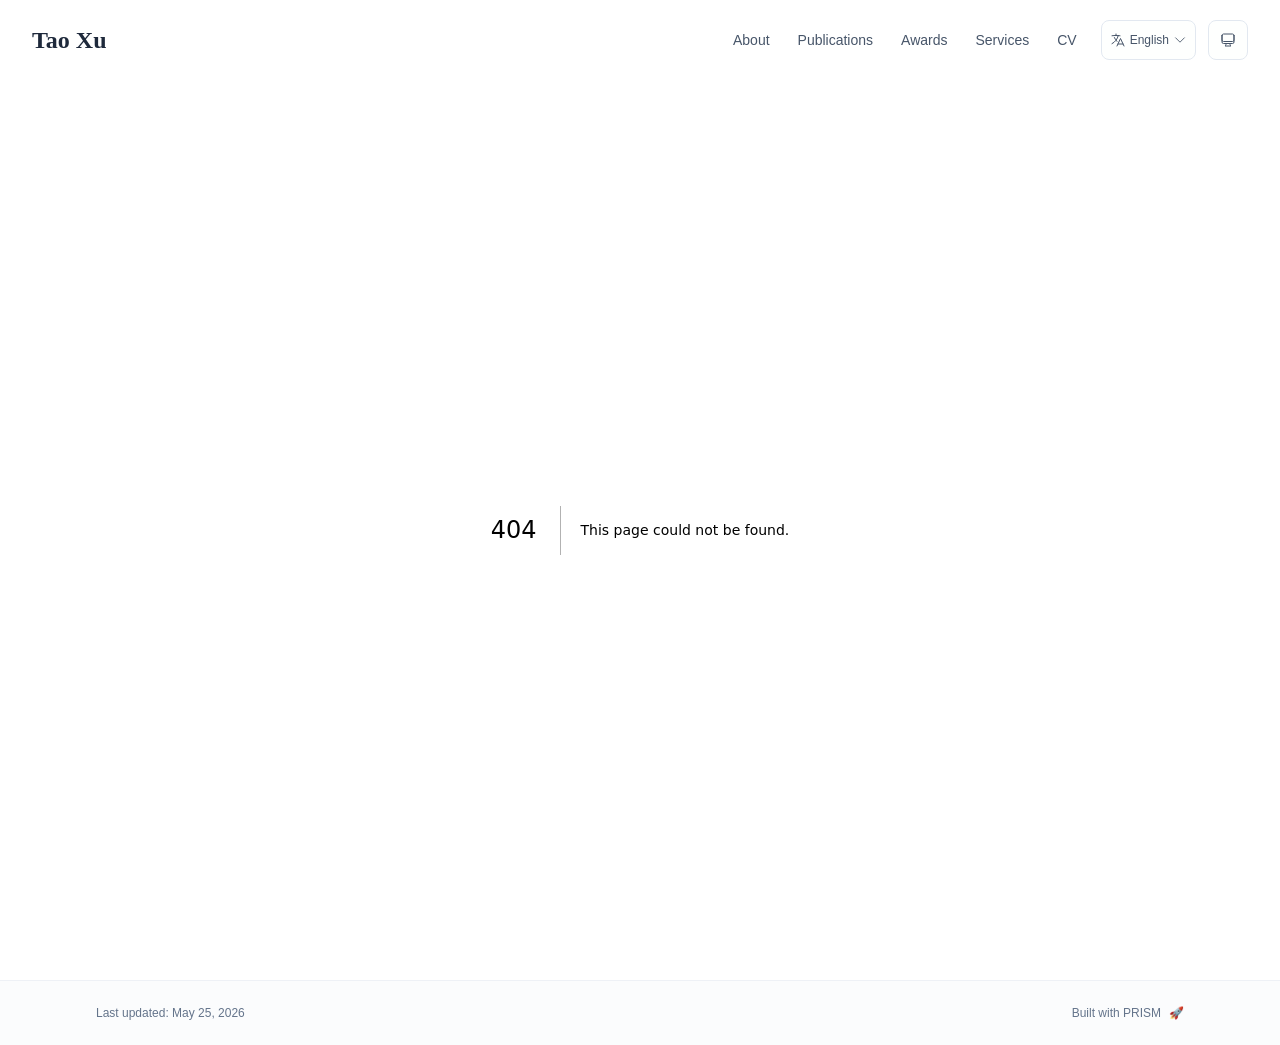
==== commit b02a7322: "feat: backfill site content into PRISM source and deploy native build - Backfill all site content (T" ====
--- a/404/index.html
+++ b/404/index.html
@@ -1,12 +1,4 @@
-<!DOCTYPE html><html lang="en" class="scroll-smooth"><head><meta charSet="utf-8"/><meta name="viewport" content="width=device-width, initial-scale=1"/><link rel="stylesheet" href="/_next/static/css/1e89f3cb18b0cc88.css" data-precedence="next"/><link rel="preload" as="script" fetchPriority="low" href="/_next/static/chunks/webpack-679b75d1c4c2027c.js"/><script src="/_next/static/chunks/4bd1b696-70b6d399998de86a.js" async=""></script><script src="/_next/static/chunks/684-5aaa8290a129f299.js" async=""></script><script src="/_next/static/chunks/main-app-fec8beddff83d464.js" async=""></script><script src="/_next/static/chunks/461-a9a5d7b05a71d978.js" async=""></script><script src="/_next/static/chunks/874-6cc630662f3664af.js" async=""></script><script src="/_next/static/chunks/291-e39730cc9327e39b.js" async=""></script><script src="/_next/static/chunks/app/layout-2262197c142207e6.js" async=""></script><meta name="robots" content="noindex"/><title>404: This page could not be found.</title><link rel="icon" href="/favicon.png" type="image/png"/><link rel="dns-prefetch" href="https://google-fonts.jialeliu.com"/><link rel="preconnect" href="https://google-fonts.jialeliu.com" crossorigin=""/><link rel="preload" as="style" href="https://google-fonts.jialeliu.com/css2?family=Inter:wght@300;400;500;600;700&amp;family=Crimson+Text:ital,wght@0,400;0,600;1,400&amp;display=swap"/><link rel="stylesheet" id="gfonts-css" href="https://google-fonts.jialeliu.com/css2?family=Inter:wght@300;400;500;600;700&amp;family=Crimson+Text:ital,wght@0,400;0,600;1,400&amp;display=swap" media="print"/><script>
-              (function(){
-                var l = document.getElementById('gfonts-css');
-                if (!l) return;
-                if (l.media !== 'all') {
-                  l.addEventListener('load', function(){ try { l.media = 'all'; } catch(e){} });
-                }
-              })();
-            </script><noscript><link rel="stylesheet" href="https://google-fonts.jialeliu.com/css2?family=Inter:wght@300;400;500;600;700&amp;family=Crimson+Text:ital,wght@0,400;0,600;1,400&amp;display=swap"/></noscript><script>
+<!DOCTYPE html><html lang="en" class="scroll-smooth"><head><meta charSet="utf-8"/><meta name="viewport" content="width=device-width, initial-scale=1"/><link rel="stylesheet" href="/_next/static/css/220751dcb2cdf23d.css" data-precedence="next"/><link rel="preload" as="script" fetchPriority="low" href="/_next/static/chunks/webpack-679b75d1c4c2027c.js"/><script src="/_next/static/chunks/4bd1b696-70b6d399998de86a.js" async=""></script><script src="/_next/static/chunks/684-5aaa8290a129f299.js" async=""></script><script src="/_next/static/chunks/main-app-534a162b90a20530.js" async=""></script><script src="/_next/static/chunks/461-a9a5d7b05a71d978.js" async=""></script><script src="/_next/static/chunks/874-6cc630662f3664af.js" async=""></script><script src="/_next/static/chunks/291-e39730cc9327e39b.js" async=""></script><script src="/_next/static/chunks/app/layout-7402e7da85205e7e.js" async=""></script><meta name="robots" content="noindex"/><title>404: This page could not be found.</title><link rel="icon" href="/favicon.png" type="image/svg+xml"/><link rel="dns-prefetch" href="https://jialeliu.com"/><link rel="preconnect" href="https://jialeliu.com" crossorigin=""/><link rel="preload" as="font" type="font/woff2" href="https://jialeliu.com/fonts/georgiab.woff2" crossorigin=""/><script>
               try {
                 const theme = localStorage.getItem('theme-storage');
                 const parsed = theme ? JSON.parse(theme) : null;
@@ -37,7 +29,9 @@
 
       let resolved = null;
 
-      if (cfg.persist) {
+      if (!cfg.enabled) {
+        resolved = cfg.defaultLocale;
+      } else if (cfg.persist) {
         resolved = matchLocale(localStorage.getItem(storageKey));
       }
 
@@ -65,4 +59,4 @@
       root.lang = 'en';
       root.setAttribute('data-locale', 'en');
     }
-  </script><title>Tao Xu</title><meta name="description" content="Undergraduat student at Sichuan University."/><meta name="author" content="Tao Xu"/><meta name="keywords" content="Tao Xu,PhD,Research, Sichuan University"/><meta name="creator" content="Tao Xu"/><meta name="publisher" content="Tao Xu"/><meta property="og:title" content="Tao Xu"/><meta property="og:description" content="Undergraduat student at Sichuan University."/><meta property="og:site_name" content="Tao Xu&#x27;s Academic Website"/><meta property="og:locale" content="en_US"/><meta property="og:type" content="website"/><meta name="twitter:card" content="summary"/><meta name="twitter:title" content="Tao Xu"/><meta name="twitter:description" content="Undergraduat student at Sichuan University."/><link rel="icon" href="/favicon.png"/><script>document.querySelectorAll('body link[rel="icon"], body link[rel="apple-touch-icon"]').forEach(el => document.head.appendChild(el))</script><script src="/_next/static/chunks/polyfills-42372ed130431b0a.js" noModule=""></script></head><body class="font-sans antialiased"><div style="visibility:hidden"><nav class="fixed top-0 left-0 right-0 z-50" data-headlessui-state=""><div class="transition-all duration-300 ease-out bg-transparent" style="transform:translateY(-100px)"><div class="max-w-7xl mx-auto px-4 sm:px-6 lg:px-8"><div class="flex justify-between items-center h-16 lg:h-20"><div class="flex-shrink-0" tabindex="0"><a class="text-xl lg:text-2xl font-serif font-semibold text-primary hover:text-accent transition-colors duration-200" href="/">Tao Xu</a></div><div class="hidden lg:block"><div class="ml-10 flex items-center space-x-3"><div class="relative flex items-baseline space-x-1"><a data-nav-href="/" class="relative px-3 py-2 text-sm font-medium rounded-lg transition-colors duration-150 text-neutral-600" href="/">About</a><a data-nav-href="/publications" class="relative px-3 py-2 text-sm font-medium rounded-lg transition-colors duration-150 text-neutral-600" href="/publications/">Publications</a><a data-nav-href="/awards" class="relative px-3 py-2 text-sm font-medium rounded-lg transition-colors duration-150 text-neutral-600" href="/awards/">Awards</a><a data-nav-href="/services" class="relative px-3 py-2 text-sm font-medium rounded-lg transition-colors duration-150 text-neutral-600" href="/services/">Services</a><a data-nav-href="/cv" class="relative px-3 py-2 text-sm font-medium rounded-lg transition-colors duration-150 text-neutral-600" href="/cv/">CV</a></div><div class="flex items-center justify-center w-14 h-10 rounded-lg border border-neutral-200 dark:border-[rgba(148,163,184,0.24)] bg-background dark:bg-neutral-800"><div class="w-6 h-4 rounded bg-neutral-300 animate-pulse"></div></div><div class="flex items-center justify-center w-10 h-10 rounded-lg border border-neutral-200 dark:border-[rgba(148,163,184,0.24)] bg-background dark:bg-neutral-800"><div class="w-4 h-4 rounded-full bg-neutral-300 animate-pulse"></div></div></div></div><div class="lg:hidden flex items-center space-x-2"><div class="flex items-center justify-center w-14 h-10 rounded-lg border border-neutral-200 dark:border-[rgba(148,163,184,0.24)] bg-background dark:bg-neutral-800"><div class="w-6 h-4 rounded bg-neutral-300 animate-pulse"></div></div><div class="flex items-center justify-center w-10 h-10 rounded-lg border border-neutral-200 dark:border-[rgba(148,163,184,0.24)] bg-background dark:bg-neutral-800"><div class="w-4 h-4 rounded-full bg-neutral-300 animate-pulse"></div></div><button class="inline-flex items-center justify-center p-2 rounded-md text-neutral-600 hover:text-primary hover:bg-neutral-100 dark:hover:bg-neutral-800 focus:outline-none focus:ring-2 focus:ring-inset focus:ring-accent transition-colors duration-200" id="headlessui-disclosure-button-«R7pdb»" type="button" aria-expanded="false" data-headlessui-state=""><span class="sr-only">Open main menu</span><div><svg xmlns="http://www.w3.org/2000/svg" fill="none" viewBox="0 0 24 24" stroke-width="1.5" stroke="currentColor" aria-hidden="true" data-slot="icon" class="block h-6 w-6"><path stroke-linecap="round" stroke-linejoin="round" d="M3.75 6.75h16.5M3.75 12h16.5m-16.5 5.25h16.5"></path></svg></div></button></div></div></div></div></nav><main class="min-h-screen pt-16 lg:pt-20"><div style="font-family:system-ui,&quot;Segoe UI&quot;,Roboto,Helvetica,Arial,sans-serif,&quot;Apple Color Emoji&quot;,&quot;Segoe UI Emoji&quot;;height:100vh;text-align:center;display:flex;flex-direction:column;align-items:center;justify-content:center"><div><style>body{color:#000;background:#fff;margin:0}.next-error-h1{border-right:1px solid rgba(0,0,0,.3)}@media (prefers-color-scheme:dark){body{color:#fff;background:#000}.next-error-h1{border-right:1px solid rgba(255,255,255,.3)}}</style><h1 class="next-error-h1" style="display:inline-block;margin:0 20px 0 0;padding:0 23px 0 0;font-size:24px;font-weight:500;vertical-align:top;line-height:49px">404</h1><div style="display:inline-block"><h2 style="font-size:14px;font-weight:400;line-height:49px;margin:0">This page could not be found.</h2></div></div></div><!--$--><!--/$--><!--$--><!--/$--></main><footer class="border-t border-neutral-200/50 bg-neutral-50/50 dark:bg-neutral-900/50 dark:border-neutral-700/50"><div class="max-w-6xl mx-auto px-4 sm:px-6 lg:px-8 py-6"><div class="flex flex-col sm:flex-row justify-between items-center gap-2"><p class="text-xs text-neutral-500">Last updated<!-- -->: <!-- -->May 25, 2026</p></div></div></footer></div><script src="/_next/static/chunks/webpack-679b75d1c4c2027c.js" async=""></script><script>(self.__next_f=self.__next_f||[]).push([0])</script><script>self.__next_f.push([1,"1:\"$Sreact.fragment\"\n3:I[3719,[\"461\",\"static/chunks/461-a9a5d7b05a71d978.js\",\"874\",\"static/chunks/874-6cc630662f3664af.js\",\"291\",\"static/chunks/291-e39730cc9327e39b.js\",\"177\",\"static/chunks/app/layout-2262197c142207e6.js\"],\"ThemeProvider\"]\n4:I[310,[\"461\",\"static/chunks/461-a9a5d7b05a71d978.js\",\"874\",\"static/chunks/874-6cc630662f3664af.js\",\"291\",\"static/chunks/291-e39730cc9327e39b.js\",\"177\",\"static/chunks/app/layout-2262197c142207e6.js\"],\"LocaleProvider\"]\n5:I[4574,[\"461\",\"static/chunks/461-a9a5d7b05a71d978.js\",\"874\",\"static/chunks/874-6cc630662f3664af.js\",\"291\",\"static/chunks/291-e39730cc9327e39b.js\",\"177\",\"static/chunks/app/layout-2262197c142207e6.js\"],\"default\"]\n6:I[7555,[],\"\"]\n7:I[1295,[],\"\"]\n8:I[2548,[\"461\",\"static/chunks/461-a9a5d7b05a71d978.js\",\"874\",\"static/chunks/874-6cc630662f3664af.js\",\"291\",\"static/chunks/291-e39730cc9327e39b.js\",\"177\",\"static/chunks/app/layout-2262197c142207e6.js\"],\"default\"]\n9:I[9665,[],\"MetadataBoundary\"]\nb:I[9665,[],\"OutletBoundary\"]\ne:I[4911,[],\"AsyncMetadataOutlet\"]\n10:I[9665,[],\"ViewportBoundary\"]\n12:I[6614,[],\"\"]\n:HL[\"/_next/static/css/1e89f3cb18b0cc88.css\",\"style\"]\n2:T590,\n    try {\n      const cfg = {\"enabled\":true,\"locales\":[\"zh\",\"en\"],\"defaultLocale\":\"en\",\"mode\":\"auto\",\"fixedLocale\":\"en\",\"persist\":true,\"switcher\":true,\"labels\":{\"zh\":\"中文\",\"en\":\"English\"}};\n      const storageKey = 'locale-storage';\n      const normalize = (value) =\u003e typeof value === 'string' ? value.trim().replace('_', '-').toLowerCase() : '';\n      const matchLocale = (candidate) =\u003e {\n        const normalized = normalize(candidate);\n        if (!normalized) return null;\n        if (cfg.locales.includes(normalized)) return normalized;\n        const language = normalized.split('-')[0];\n        if (cfg.locales.includes(language)) return language;\n        return null;\n      };\n\n      let resolved = null;\n\n      if (cfg.persist) {\n        resolved = matchLocale(localStorage.getItem(storageKey));\n      }\n\n      if (!resolved) {\n        if (cfg.mode === 'fixed') {\n          resolved = cfg.fixedLocale;\n        }"])</script><script>self.__next_f.push([1," else {\n          resolved = matchLocale(navigator.language);\n        }\n      }\n\n      if (!resolved) {\n        resolved = cfg.defaultLocale;\n      }\n\n      const root = document.documentElement;\n      root.lang = resolved;\n      root.setAttribute('data-locale', resolved);\n\n      if (cfg.persist) {\n        localStorage.setItem(storageKey, resolved);\n      }\n    } catch (e) {\n      const root = document.documentElement;\n      root.lang = 'en';\n      root.setAttribute('data-locale', 'en');\n    }\n  "])</script><script>self.__next_f.push([1,"0:{\"P\":null,\"b\":\"IcRcPhaq3yWf_h1G-xk2i\",\"p\":\"\",\"c\":[\"\",\"_not-found\",\"\"],\"i\":false,\"f\":[[[\"\",{\"children\":[\"/_not-found\",{\"children\":[\"__PAGE__\",{}]}]},\"$undefined\",\"$undefined\",true],[\"\",[\"$\",\"$1\",\"c\",{\"children\":[[[\"$\",\"link\",\"0\",{\"rel\":\"stylesheet\",\"href\":\"/_next/static/css/1e89f3cb18b0cc88.css\",\"precedence\":\"next\",\"crossOrigin\":\"$undefined\",\"nonce\":\"$undefined\"}]],[\"$\",\"html\",null,{\"lang\":\"en\",\"className\":\"scroll-smooth\",\"suppressHydrationWarning\":true,\"children\":[[\"$\",\"head\",null,{\"children\":[[\"$\",\"link\",null,{\"rel\":\"icon\",\"href\":\"/favicon.png\",\"type\":\"image/png\"}],[\"$\",\"link\",null,{\"rel\":\"dns-prefetch\",\"href\":\"https://google-fonts.jialeliu.com\"}],[\"$\",\"link\",null,{\"rel\":\"preconnect\",\"href\":\"https://google-fonts.jialeliu.com\",\"crossOrigin\":\"\"}],[\"$\",\"link\",null,{\"rel\":\"preload\",\"as\":\"style\",\"href\":\"https://google-fonts.jialeliu.com/css2?family=Inter:wght@300;400;500;600;700\u0026family=Crimson+Text:ital,wght@0,400;0,600;1,400\u0026display=swap\"}],[\"$\",\"link\",null,{\"rel\":\"stylesheet\",\"id\":\"gfonts-css\",\"href\":\"https://google-fonts.jialeliu.com/css2?family=Inter:wght@300;400;500;600;700\u0026family=Crimson+Text:ital,wght@0,400;0,600;1,400\u0026display=swap\",\"media\":\"print\"}],[\"$\",\"script\",null,{\"dangerouslySetInnerHTML\":{\"__html\":\"\\n              (function(){\\n                var l = document.getElementById('gfonts-css');\\n                if (!l) return;\\n                if (l.media !== 'all') {\\n                  l.addEventListener('load', function(){ try { l.media = 'all'; } catch(e){} });\\n                }\\n              })();\\n            \"}}],[\"$\",\"noscript\",null,{\"children\":[\"$\",\"link\",null,{\"rel\":\"stylesheet\",\"href\":\"https://google-fonts.jialeliu.com/css2?family=Inter:wght@300;400;500;600;700\u0026family=Crimson+Text:ital,wght@0,400;0,600;1,400\u0026display=swap\"}]}],[\"$\",\"script\",null,{\"dangerouslySetInnerHTML\":{\"__html\":\"\\n              try {\\n                const theme = localStorage.getItem('theme-storage');\\n                const parsed = theme ? JSON.parse(theme) : null;\\n                const setting = parsed?.state?.theme || 'system';\\n                const prefersDark = typeof window !== 'undefined' \u0026\u0026 window.matchMedia \u0026\u0026 window.matchMedia('(prefers-color-scheme: dark)').matches;\\n                const effective = setting === 'dark' ? 'dark' : (setting === 'light' ? 'light' : (prefersDark ? 'dark' : 'light'));\\n                var root = document.documentElement;\\n                root.classList.add(effective);\\n                root.setAttribute('data-theme', effective);\\n              } catch (e) {\\n                var root = document.documentElement;\\n                root.classList.add('light');\\n                root.setAttribute('data-theme', 'light');\\n              }\\n            \"}}],[\"$\",\"script\",null,{\"dangerouslySetInnerHTML\":{\"__html\":\"$2\"}}]]}],[\"$\",\"body\",null,{\"className\":\"font-sans antialiased\",\"children\":[\"$\",\"$L3\",null,{\"children\":[\"$\",\"$L4\",null,{\"config\":{\"enabled\":true,\"locales\":[\"zh\",\"en\"],\"defaultLocale\":\"en\",\"mode\":\"auto\",\"fixedLocale\":\"en\",\"persist\":true,\"switcher\":true,\"labels\":{\"zh\":\"中文\",\"en\":\"English\"}},\"children\":[[\"$\",\"$L5\",null,{\"items\":[{\"title\":\"About\",\"type\":\"page\",\"target\":\"about\",\"href\":\"/\"},{\"title\":\"Publications\",\"type\":\"page\",\"target\":\"publications\",\"href\":\"/publications\"},{\"title\":\"Awards\",\"type\":\"page\",\"target\":\"awards\",\"href\":\"/awards\"},{\"title\":\"Services\",\"type\":\"page\",\"target\":\"services\",\"href\":\"/services\"},{\"title\":\"CV\",\"type\":\"page\",\"target\":\"cv\",\"href\":\"/cv\"}],\"siteTitle\":\"Tao Xu\",\"enableOnePageMode\":false,\"i18n\":\"$0:f:0:1:1:props:children:1:props:children:1:props:children:props:children:props:config\",\"itemsByLocale\":{\"zh\":[{\"title\":\"关于我\",\"type\":\"page\",\"target\":\"about\",\"href\":\"/\"},{\"title\":\"论文\",\"type\":\"page\",\"target\":\"publications\",\"href\":\"/publications\"},{\"title\":\"奖项\",\"type\":\"page\",\"target\":\"awards\",\"href\":\"/awards\"},{\"title\":\"服务\",\"type\":\"page\",\"target\":\"services\",\"href\":\"/services\"},{\"title\":\"简历\",\"type\":\"page\",\"target\":\"cv\",\"href\":\"/cv\"}],\"en\":[{\"title\":\"About\",\"type\":\"page\",\"target\":\"about\",\"href\":\"/\"},{\"title\":\"Publications\",\"type\":\"page\",\"target\":\"publications\",\"href\":\"/publications\"},{\"title\":\"Awards\",\"type\":\"page\",\"target\":\"awards\",\"href\":\"/awards\"},{\"title\":\"Services\",\"type\":\"page\",\"target\":\"services\",\"href\":\"/services\"},{\"title\":\"CV\",\"type\":\"page\",\"target\":\"cv\",\"href\":\"/cv\"}]},\"siteTitleByLocale\":{\"zh\":\"许涛\",\"en\":\"Tao Xu\"}}],[\"$\",\"main\",null,{\"className\":\"min-h-screen pt-16 lg:pt-20\",\"children\":[\"$\",\"$L6\",null,{\"parallelRouterKey\":\"children\",\"error\":\"$undefined\",\"errorStyles\":\"$undefined\",\"errorScripts\":\"$undefined\",\"template\":[\"$\",\"$L7\",null,{}],\"templateStyles\":\"$undefined\",\"templateScripts\":\"$undefined\",\"notFound\":[[[\"$\",\"title\",null,{\"children\":\"404: This page could not be found.\"}],[\"$\",\"div\",null,{\"style\":{\"fontFamily\":\"system-ui,\\\"Segoe UI\\\",Roboto,Helvetica,Arial,sans-serif,\\\"Apple Color Emoji\\\",\\\"Segoe UI Emoji\\\"\",\"height\":\"100vh\",\"textAlign\":\"center\",\"display\":\"flex\",\"flexDirection\":\"column\",\"alignItems\":\"center\",\"justifyContent\":\"center\"},\"children\":[\"$\",\"div\",null,{\"children\":[[\"$\",\"style\",null,{\"dangerouslySetInnerHTML\":{\"__html\":\"body{color:#000;background:#fff;margin:0}.next-error-h1{border-right:1px solid rgba(0,0,0,.3)}@media (prefers-color-scheme:dark){body{color:#fff;background:#000}.next-error-h1{border-right:1px solid rgba(255,255,255,.3)}}\"}}],[\"$\",\"h1\",null,{\"className\":\"next-error-h1\",\"style\":{\"display\":\"inline-block\",\"margin\":\"0 20px 0 0\",\"padding\":\"0 23px 0 0\",\"fontSize\":24,\"fontWeight\":500,\"verticalAlign\":\"top\",\"lineHeight\":\"49px\"},\"children\":404}],[\"$\",\"div\",null,{\"style\":{\"display\":\"inline-block\"},\"children\":[\"$\",\"h2\",null,{\"style\":{\"fontSize\":14,\"fontWeight\":400,\"lineHeight\":\"49px\",\"margin\":0},\"children\":\"This page could not be found.\"}]}]]}]}]],[]],\"forbidden\":\"$undefined\",\"unauthorized\":\"$undefined\"}]}],[\"$\",\"$L8\",null,{\"lastUpdated\":\"May 25, 2026\",\"lastUpdatedByLocale\":{\"zh\":\"2026年5月25日\",\"en\":\"May 25, 2026\"},\"defaultLocale\":\"en\"}]]}]}]}]]}]]}],{\"children\":[\"/_not-found\",[\"$\",\"$1\",\"c\",{\"children\":[null,[\"$\",\"$L6\",null,{\"parallelRouterKey\":\"children\",\"error\":\"$undefined\",\"errorStyles\":\"$undefined\",\"errorScripts\":\"$undefined\",\"template\":[\"$\",\"$L7\",null,{}],\"templateStyles\":\"$undefined\",\"templateScripts\":\"$undefined\",\"notFound\":\"$undefined\",\"forbidden\":\"$undefined\",\"unauthorized\":\"$undefined\"}]]}],{\"children\":[\"__PAGE__\",[\"$\",\"$1\",\"c\",{\"children\":[[[\"$\",\"title\",null,{\"children\":\"404: This page could not be found.\"}],[\"$\",\"div\",null,{\"style\":\"$0:f:0:1:1:props:children:1:props:children:1:props:children:props:children:props:children:1:props:children:props:notFound:0:1:props:style\",\"children\":[\"$\",\"div\",null,{\"children\":[[\"$\",\"style\",null,{\"dangerouslySetInnerHTML\":{\"__html\":\"body{color:#000;background:#fff;margin:0}.next-error-h1{border-right:1px solid rgba(0,0,0,.3)}@media (prefers-color-scheme:dark){body{color:#fff;background:#000}.next-error-h1{border-right:1px solid rgba(255,255,255,.3)}}\"}}],[\"$\",\"h1\",null,{\"className\":\"next-error-h1\",\"style\":\"$0:f:0:1:1:props:children:1:props:children:1:props:children:props:children:props:children:1:props:children:props:notFound:0:1:props:children:props:children:1:props:style\",\"children\":404}],[\"$\",\"div\",null,{\"style\":\"$0:f:0:1:1:props:children:1:props:children:1:props:children:props:children:props:children:1:props:children:props:notFound:0:1:props:children:props:children:2:props:style\",\"children\":[\"$\",\"h2\",null,{\"style\":\"$0:f:0:1:1:props:children:1:props:children:1:props:children:props:children:props:children:1:props:children:props:notFound:0:1:props:children:props:children:2:props:children:props:style\",\"children\":\"This page could not be found.\"}]}]]}]}]],[\"$\",\"$L9\",null,{\"children\":\"$La\"}],null,[\"$\",\"$Lb\",null,{\"children\":[\"$Lc\",\"$Ld\",[\"$\",\"$Le\",null,{\"promise\":\"$@f\"}]]}]]}],{},null,false]},null,false]},null,false],[\"$\",\"$1\",\"h\",{\"children\":[[\"$\",\"meta\",null,{\"name\":\"robots\",\"content\":\"noindex\"}],[\"$\",\"$1\",\"HtpapjeGekQJ4uChhGJNl\",{\"children\":[[\"$\",\"$L10\",null,{\"children\":\"$L11\"}],null]}],null]}],false]],\"m\":\"$undefined\",\"G\":[\"$12\",\"$undefined\"],\"s\":false,\"S\":true}\n"])</script><script>self.__next_f.push([1,"13:\"$Sreact.suspense\"\n14:I[4911,[],\"AsyncMetadata\"]\na:[\"$\",\"$13\",null,{\"fallback\":null,\"children\":[\"$\",\"$L14\",null,{\"promise\":\"$@15\"}]}]\n"])</script><script>self.__next_f.push([1,"d:null\n"])</script><script>self.__next_f.push([1,"11:[[\"$\",\"meta\",\"0\",{\"charSet\":\"utf-8\"}],[\"$\",\"meta\",\"1\",{\"name\":\"viewport\",\"content\":\"width=device-width, initial-scale=1\"}]]\nc:null\n"])</script><script>self.__next_f.push([1,"15:{\"metadata\":[[\"$\",\"title\",\"0\",{\"children\":\"Tao Xu\"}],[\"$\",\"meta\",\"1\",{\"name\":\"description\",\"content\":\"Undergraduat student at Sichuan University.\"}],[\"$\",\"meta\",\"2\",{\"name\":\"author\",\"content\":\"Tao Xu\"}],[\"$\",\"meta\",\"3\",{\"name\":\"keywords\",\"content\":\"Tao Xu,PhD,Research, Sichuan University\"}],[\"$\",\"meta\",\"4\",{\"name\":\"creator\",\"content\":\"Tao Xu\"}],[\"$\",\"meta\",\"5\",{\"name\":\"publisher\",\"content\":\"Tao Xu\"}],[\"$\",\"meta\",\"6\",{\"property\":\"og:title\",\"content\":\"Tao Xu\"}],[\"$\",\"meta\",\"7\",{\"property\":\"og:description\",\"content\":\"Undergraduat student at Sichuan University.\"}],[\"$\",\"meta\",\"8\",{\"property\":\"og:site_name\",\"content\":\"Tao Xu's Academic Website\"}],[\"$\",\"meta\",\"9\",{\"property\":\"og:locale\",\"content\":\"en_US\"}],[\"$\",\"meta\",\"10\",{\"property\":\"og:type\",\"content\":\"website\"}],[\"$\",\"meta\",\"11\",{\"name\":\"twitter:card\",\"content\":\"summary\"}],[\"$\",\"meta\",\"12\",{\"name\":\"twitter:title\",\"content\":\"Tao Xu\"}],[\"$\",\"meta\",\"13\",{\"name\":\"twitter:description\",\"content\":\"Undergraduat student at Sichuan University.\"}],[\"$\",\"link\",\"14\",{\"rel\":\"icon\",\"href\":\"/favicon.png\"}]],\"error\":null,\"digest\":\"$undefined\"}\nf:{\"metadata\":\"$15:metadata\",\"error\":null,\"digest\":\"$undefined\"}\n"])</script></body></html>+  </script><title>Tao Xu</title><meta name="description" content="Undergraduate student at Sichuan University."/><meta name="author" content="Tao Xu"/><meta name="keywords" content="Tao Xu,PhD,Research,Sichuan University"/><meta name="creator" content="Tao Xu"/><meta name="publisher" content="Tao Xu"/><meta property="og:title" content="Tao Xu"/><meta property="og:description" content="Undergraduate student at Sichuan University."/><meta property="og:site_name" content="Tao Xu&#x27;s Academic Website"/><meta property="og:locale" content="en_US"/><meta property="og:type" content="website"/><meta name="twitter:card" content="summary"/><meta name="twitter:title" content="Tao Xu"/><meta name="twitter:description" content="Undergraduate student at Sichuan University."/><link rel="icon" href="/favicon.png"/><script>document.querySelectorAll('body link[rel="icon"], body link[rel="apple-touch-icon"]').forEach(el => document.head.appendChild(el))</script><script src="/_next/static/chunks/polyfills-42372ed130431b0a.js" noModule=""></script></head><body class="font-sans antialiased"><div style="visibility:hidden"><nav class="fixed top-0 left-0 right-0 z-50" data-headlessui-state=""><div class="transition-all duration-300 ease-out bg-transparent" style="transform:translateY(-100px)"><div class="max-w-7xl mx-auto px-4 sm:px-6 lg:px-8"><div class="flex justify-between items-center h-16 lg:h-20"><div class="flex-shrink-0" tabindex="0"><a class="text-xl lg:text-2xl font-serif font-semibold text-primary hover:text-accent transition-colors duration-200" href="/">Tao Xu</a></div><div class="hidden lg:block"><div class="ml-10 flex items-center space-x-3"><div class="relative flex items-baseline space-x-1"><a data-nav-href="/" class="relative px-3 py-2 text-sm font-medium rounded-lg transition-colors duration-150 text-neutral-600" href="/">About</a><a data-nav-href="/publications" class="relative px-3 py-2 text-sm font-medium rounded-lg transition-colors duration-150 text-neutral-600" href="/publications/">Publications</a><a data-nav-href="/awards" class="relative px-3 py-2 text-sm font-medium rounded-lg transition-colors duration-150 text-neutral-600" href="/awards/">Awards</a><a data-nav-href="/services" class="relative px-3 py-2 text-sm font-medium rounded-lg transition-colors duration-150 text-neutral-600" href="/services/">Services</a><a data-nav-href="/cv" class="relative px-3 py-2 text-sm font-medium rounded-lg transition-colors duration-150 text-neutral-600" href="/cv/">CV</a></div><div class="flex items-center justify-center w-14 h-10 rounded-lg border border-neutral-200 dark:border-[rgba(148,163,184,0.24)] bg-background dark:bg-neutral-800"><div class="w-6 h-4 rounded bg-neutral-300 animate-pulse"></div></div><div class="flex items-center justify-center w-10 h-10 rounded-lg border border-neutral-200 dark:border-[rgba(148,163,184,0.24)] bg-background dark:bg-neutral-800"><div class="w-4 h-4 rounded-full bg-neutral-300 animate-pulse"></div></div></div></div><div class="lg:hidden flex items-center space-x-2"><div class="flex items-center justify-center w-14 h-10 rounded-lg border border-neutral-200 dark:border-[rgba(148,163,184,0.24)] bg-background dark:bg-neutral-800"><div class="w-6 h-4 rounded bg-neutral-300 animate-pulse"></div></div><div class="flex items-center justify-center w-10 h-10 rounded-lg border border-neutral-200 dark:border-[rgba(148,163,184,0.24)] bg-background dark:bg-neutral-800"><div class="w-4 h-4 rounded-full bg-neutral-300 animate-pulse"></div></div><button class="inline-flex items-center justify-center p-2 rounded-md text-neutral-600 hover:text-primary hover:bg-neutral-100 dark:hover:bg-neutral-800 focus:outline-none focus:ring-2 focus:ring-inset focus:ring-accent transition-colors duration-200" id="headlessui-disclosure-button-«R7pdb»" type="button" aria-expanded="false" data-headlessui-state=""><span class="sr-only">Open main menu</span><div><svg xmlns="http://www.w3.org/2000/svg" fill="none" viewBox="0 0 24 24" stroke-width="1.5" stroke="currentColor" aria-hidden="true" data-slot="icon" class="block h-6 w-6"><path stroke-linecap="round" stroke-linejoin="round" d="M3.75 6.75h16.5M3.75 12h16.5m-16.5 5.25h16.5"></path></svg></div></button></div></div></div></div></nav><main class="min-h-screen pt-16 lg:pt-20"><div style="font-family:system-ui,&quot;Segoe UI&quot;,Roboto,Helvetica,Arial,sans-serif,&quot;Apple Color Emoji&quot;,&quot;Segoe UI Emoji&quot;;height:100vh;text-align:center;display:flex;flex-direction:column;align-items:center;justify-content:center"><div><style>body{color:#000;background:#fff;margin:0}.next-error-h1{border-right:1px solid rgba(0,0,0,.3)}@media (prefers-color-scheme:dark){body{color:#fff;background:#000}.next-error-h1{border-right:1px solid rgba(255,255,255,.3)}}</style><h1 class="next-error-h1" style="display:inline-block;margin:0 20px 0 0;padding:0 23px 0 0;font-size:24px;font-weight:500;vertical-align:top;line-height:49px">404</h1><div style="display:inline-block"><h2 style="font-size:14px;font-weight:400;line-height:49px;margin:0">This page could not be found.</h2></div></div></div><!--$--><!--/$--><!--$--><!--/$--></main><footer class="border-t border-neutral-200/50 bg-neutral-50/50 dark:bg-neutral-900/50 dark:border-neutral-700/50"><div class="max-w-6xl mx-auto px-4 sm:px-6 lg:px-8 py-6"><div class="flex flex-col sm:flex-row justify-between items-center gap-2"><p class="text-xs text-neutral-500">Last updated<!-- -->: <!-- -->May 25, 2026</p><p class="text-xs text-neutral-500 flex items-center"><a href="https://github.com/xyjoey/PRISM" target="_blank" rel="noopener noreferrer">Built with PRISM</a><span class="ml-2">🚀</span></p></div></div></footer></div><script src="/_next/static/chunks/webpack-679b75d1c4c2027c.js" async=""></script><script>(self.__next_f=self.__next_f||[]).push([0])</script><script>self.__next_f.push([1,"1:\"$Sreact.fragment\"\n3:I[3719,[\"461\",\"static/chunks/461-a9a5d7b05a71d978.js\",\"874\",\"static/chunks/874-6cc630662f3664af.js\",\"291\",\"static/chunks/291-e39730cc9327e39b.js\",\"177\",\"static/chunks/app/layout-7402e7da85205e7e.js\"],\"ThemeProvider\"]\n4:I[310,[\"461\",\"static/chunks/461-a9a5d7b05a71d978.js\",\"874\",\"static/chunks/874-6cc630662f3664af.js\",\"291\",\"static/chunks/291-e39730cc9327e39b.js\",\"177\",\"static/chunks/app/layout-7402e7da85205e7e.js\"],\"LocaleProvider\"]\n5:I[4574,[\"461\",\"static/chunks/461-a9a5d7b05a71d978.js\",\"874\",\"static/chunks/874-6cc630662f3664af.js\",\"291\",\"static/chunks/291-e39730cc9327e39b.js\",\"177\",\"static/chunks/app/layout-7402e7da85205e7e.js\"],\"default\"]\n6:I[7555,[],\"\"]\n7:I[1295,[],\"\"]\n8:I[2548,[\"461\",\"static/chunks/461-a9a5d7b05a71d978.js\",\"874\",\"static/chunks/874-6cc630662f3664af.js\",\"291\",\"static/chunks/291-e39730cc9327e39b.js\",\"177\",\"static/chunks/app/layout-7402e7da85205e7e.js\"],\"default\"]\n9:I[9665,[],\"MetadataBoundary\"]\nb:I[9665,[],\"OutletBoundary\"]\ne:I[4911,[],\"AsyncMetadataOutlet\"]\n10:I[9665,[],\"ViewportBoundary\"]\n12:I[6614,[],\"\"]\n:HL[\"/_next/static/css/220751dcb2cdf23d.css\",\"style\"]\n2:T5d7,\n    try {\n      const cfg = {\"enabled\":true,\"locales\":[\"zh\",\"en\"],\"defaultLocale\":\"en\",\"mode\":\"auto\",\"fixedLocale\":\"en\",\"persist\":true,\"switcher\":true,\"labels\":{\"zh\":\"中文\",\"en\":\"English\"}};\n      const storageKey = 'locale-storage';\n      const normalize = (value) =\u003e typeof value === 'string' ? value.trim().replace('_', '-').toLowerCase() : '';\n      const matchLocale = (candidate) =\u003e {\n        const normalized = normalize(candidate);\n        if (!normalized) return null;\n        if (cfg.locales.includes(normalized)) return normalized;\n        const language = normalized.split('-')[0];\n        if (cfg.locales.includes(language)) return language;\n        return null;\n      };\n\n      let resolved = null;\n\n      if (!cfg.enabled) {\n        resolved = cfg.defaultLocale;\n      } else if (cfg.persist) {\n        resolved = matchLocale(localStorage.getItem(storageKey));\n      }\n\n      if (!resolved) {\n        if ("])</script><script>self.__next_f.push([1,"cfg.mode === 'fixed') {\n          resolved = cfg.fixedLocale;\n        } else {\n          resolved = matchLocale(navigator.language);\n        }\n      }\n\n      if (!resolved) {\n        resolved = cfg.defaultLocale;\n      }\n\n      const root = document.documentElement;\n      root.lang = resolved;\n      root.setAttribute('data-locale', resolved);\n\n      if (cfg.persist) {\n        localStorage.setItem(storageKey, resolved);\n      }\n    } catch (e) {\n      const root = document.documentElement;\n      root.lang = 'en';\n      root.setAttribute('data-locale', 'en');\n    }\n  "])</script><script>self.__next_f.push([1,"0:{\"P\":null,\"b\":\"MNwN4BnPPCBsOcIZveyCU\",\"p\":\"\",\"c\":[\"\",\"_not-found\",\"\"],\"i\":false,\"f\":[[[\"\",{\"children\":[\"/_not-found\",{\"children\":[\"__PAGE__\",{}]}]},\"$undefined\",\"$undefined\",true],[\"\",[\"$\",\"$1\",\"c\",{\"children\":[[[\"$\",\"link\",\"0\",{\"rel\":\"stylesheet\",\"href\":\"/_next/static/css/220751dcb2cdf23d.css\",\"precedence\":\"next\",\"crossOrigin\":\"$undefined\",\"nonce\":\"$undefined\"}]],[\"$\",\"html\",null,{\"lang\":\"en\",\"className\":\"scroll-smooth\",\"suppressHydrationWarning\":true,\"children\":[[\"$\",\"head\",null,{\"children\":[[\"$\",\"link\",null,{\"rel\":\"icon\",\"href\":\"/favicon.png\",\"type\":\"image/svg+xml\"}],[\"$\",\"link\",null,{\"rel\":\"dns-prefetch\",\"href\":\"https://jialeliu.com\"}],[\"$\",\"link\",null,{\"rel\":\"preconnect\",\"href\":\"https://jialeliu.com\",\"crossOrigin\":\"\"}],[\"$\",\"link\",null,{\"rel\":\"preload\",\"as\":\"font\",\"type\":\"font/woff2\",\"href\":\"https://jialeliu.com/fonts/georgiab.woff2\",\"crossOrigin\":\"\"}],[\"$\",\"script\",null,{\"dangerouslySetInnerHTML\":{\"__html\":\"\\n              try {\\n                const theme = localStorage.getItem('theme-storage');\\n                const parsed = theme ? JSON.parse(theme) : null;\\n                const setting = parsed?.state?.theme || 'system';\\n                const prefersDark = typeof window !== 'undefined' \u0026\u0026 window.matchMedia \u0026\u0026 window.matchMedia('(prefers-color-scheme: dark)').matches;\\n                const effective = setting === 'dark' ? 'dark' : (setting === 'light' ? 'light' : (prefersDark ? 'dark' : 'light'));\\n                var root = document.documentElement;\\n                root.classList.add(effective);\\n                root.setAttribute('data-theme', effective);\\n              } catch (e) {\\n                var root = document.documentElement;\\n                root.classList.add('light');\\n                root.setAttribute('data-theme', 'light');\\n              }\\n            \"}}],[\"$\",\"script\",null,{\"dangerouslySetInnerHTML\":{\"__html\":\"$2\"}}]]}],[\"$\",\"body\",null,{\"className\":\"font-sans antialiased\",\"children\":[\"$\",\"$L3\",null,{\"children\":[\"$\",\"$L4\",null,{\"config\":{\"enabled\":true,\"locales\":[\"zh\",\"en\"],\"defaultLocale\":\"en\",\"mode\":\"auto\",\"fixedLocale\":\"en\",\"persist\":true,\"switcher\":true,\"labels\":{\"zh\":\"中文\",\"en\":\"English\"}},\"children\":[[\"$\",\"$L5\",null,{\"items\":[{\"title\":\"About\",\"type\":\"page\",\"target\":\"about\",\"href\":\"/\"},{\"title\":\"Publications\",\"type\":\"page\",\"target\":\"publications\",\"href\":\"/publications\"},{\"title\":\"Awards\",\"type\":\"page\",\"target\":\"awards\",\"href\":\"/awards\"},{\"title\":\"Services\",\"type\":\"page\",\"target\":\"services\",\"href\":\"/services\"},{\"title\":\"CV\",\"type\":\"page\",\"target\":\"cv\",\"href\":\"/cv\"}],\"siteTitle\":\"Tao Xu\",\"enableOnePageMode\":false,\"i18n\":\"$0:f:0:1:1:props:children:1:props:children:1:props:children:props:children:props:config\",\"itemsByLocale\":{\"zh\":[{\"title\":\"关于我\",\"type\":\"page\",\"target\":\"about\",\"href\":\"/\"},{\"title\":\"论文\",\"type\":\"page\",\"target\":\"publications\",\"href\":\"/publications\"},{\"title\":\"奖项\",\"type\":\"page\",\"target\":\"awards\",\"href\":\"/awards\"},{\"title\":\"服务\",\"type\":\"page\",\"target\":\"services\",\"href\":\"/services\"},{\"title\":\"简历\",\"type\":\"page\",\"target\":\"cv\",\"href\":\"/cv\"}],\"en\":[{\"title\":\"About\",\"type\":\"page\",\"target\":\"about\",\"href\":\"/\"},{\"title\":\"Publications\",\"type\":\"page\",\"target\":\"publications\",\"href\":\"/publications\"},{\"title\":\"Awards\",\"type\":\"page\",\"target\":\"awards\",\"href\":\"/awards\"},{\"title\":\"Services\",\"type\":\"page\",\"target\":\"services\",\"href\":\"/services\"},{\"title\":\"CV\",\"type\":\"page\",\"target\":\"cv\",\"href\":\"/cv\"}]},\"siteTitleByLocale\":{\"zh\":\"许涛\",\"en\":\"Tao Xu\"}}],[\"$\",\"main\",null,{\"className\":\"min-h-screen pt-16 lg:pt-20\",\"children\":[\"$\",\"$L6\",null,{\"parallelRouterKey\":\"children\",\"error\":\"$undefined\",\"errorStyles\":\"$undefined\",\"errorScripts\":\"$undefined\",\"template\":[\"$\",\"$L7\",null,{}],\"templateStyles\":\"$undefined\",\"templateScripts\":\"$undefined\",\"notFound\":[[[\"$\",\"title\",null,{\"children\":\"404: This page could not be found.\"}],[\"$\",\"div\",null,{\"style\":{\"fontFamily\":\"system-ui,\\\"Segoe UI\\\",Roboto,Helvetica,Arial,sans-serif,\\\"Apple Color Emoji\\\",\\\"Segoe UI Emoji\\\"\",\"height\":\"100vh\",\"textAlign\":\"center\",\"display\":\"flex\",\"flexDirection\":\"column\",\"alignItems\":\"center\",\"justifyContent\":\"center\"},\"children\":[\"$\",\"div\",null,{\"children\":[[\"$\",\"style\",null,{\"dangerouslySetInnerHTML\":{\"__html\":\"body{color:#000;background:#fff;margin:0}.next-error-h1{border-right:1px solid rgba(0,0,0,.3)}@media (prefers-color-scheme:dark){body{color:#fff;background:#000}.next-error-h1{border-right:1px solid rgba(255,255,255,.3)}}\"}}],[\"$\",\"h1\",null,{\"className\":\"next-error-h1\",\"style\":{\"display\":\"inline-block\",\"margin\":\"0 20px 0 0\",\"padding\":\"0 23px 0 0\",\"fontSize\":24,\"fontWeight\":500,\"verticalAlign\":\"top\",\"lineHeight\":\"49px\"},\"children\":404}],[\"$\",\"div\",null,{\"style\":{\"display\":\"inline-block\"},\"children\":[\"$\",\"h2\",null,{\"style\":{\"fontSize\":14,\"fontWeight\":400,\"lineHeight\":\"49px\",\"margin\":0},\"children\":\"This page could not be found.\"}]}]]}]}]],[]],\"forbidden\":\"$undefined\",\"unauthorized\":\"$undefined\"}]}],[\"$\",\"$L8\",null,{\"lastUpdated\":\"May 25, 2026\",\"lastUpdatedByLocale\":{\"zh\":\"2026年5月25日\",\"en\":\"May 25, 2026\"},\"defaultLocale\":\"en\"}]]}]}]}]]}]]}],{\"children\":[\"/_not-found\",[\"$\",\"$1\",\"c\",{\"children\":[null,[\"$\",\"$L6\",null,{\"parallelRouterKey\":\"children\",\"error\":\"$undefined\",\"errorStyles\":\"$undefined\",\"errorScripts\":\"$undefined\",\"template\":[\"$\",\"$L7\",null,{}],\"templateStyles\":\"$undefined\",\"templateScripts\":\"$undefined\",\"notFound\":\"$undefined\",\"forbidden\":\"$undefined\",\"unauthorized\":\"$undefined\"}]]}],{\"children\":[\"__PAGE__\",[\"$\",\"$1\",\"c\",{\"children\":[[[\"$\",\"title\",null,{\"children\":\"404: This page could not be found.\"}],[\"$\",\"div\",null,{\"style\":\"$0:f:0:1:1:props:children:1:props:children:1:props:children:props:children:props:children:1:props:children:props:notFound:0:1:props:style\",\"children\":[\"$\",\"div\",null,{\"children\":[[\"$\",\"style\",null,{\"dangerouslySetInnerHTML\":{\"__html\":\"body{color:#000;background:#fff;margin:0}.next-error-h1{border-right:1px solid rgba(0,0,0,.3)}@media (prefers-color-scheme:dark){body{color:#fff;background:#000}.next-error-h1{border-right:1px solid rgba(255,255,255,.3)}}\"}}],[\"$\",\"h1\",null,{\"className\":\"next-error-h1\",\"style\":\"$0:f:0:1:1:props:children:1:props:children:1:props:children:props:children:props:children:1:props:children:props:notFound:0:1:props:children:props:children:1:props:style\",\"children\":404}],[\"$\",\"div\",null,{\"style\":\"$0:f:0:1:1:props:children:1:props:children:1:props:children:props:children:props:children:1:props:children:props:notFound:0:1:props:children:props:children:2:props:style\",\"children\":[\"$\",\"h2\",null,{\"style\":\"$0:f:0:1:1:props:children:1:props:children:1:props:children:props:children:props:children:1:props:children:props:notFound:0:1:props:children:props:children:2:props:children:props:style\",\"children\":\"This page could not be found.\"}]}]]}]}]],[\"$\",\"$L9\",null,{\"children\":\"$La\"}],null,[\"$\",\"$Lb\",null,{\"children\":[\"$Lc\",\"$Ld\",[\"$\",\"$Le\",null,{\"promise\":\"$@f\"}]]}]]}],{},null,false]},null,false]},null,false],[\"$\",\"$1\",\"h\",{\"children\":[[\"$\",\"meta\",null,{\"name\":\"robots\",\"content\":\"noindex\"}],[\"$\",\"$1\",\"L8Ev833WKALWgysBQQTre\",{\"children\":[[\"$\",\"$L10\",null,{\"children\":\"$L11\"}],null]}],null]}],false]],\"m\":\"$undefined\",\"G\":[\"$12\",\"$undefined\"],\"s\":false,\"S\":true}\n"])</script><script>self.__next_f.push([1,"13:\"$Sreact.suspense\"\n14:I[4911,[],\"AsyncMetadata\"]\na:[\"$\",\"$13\",null,{\"fallback\":null,\"children\":[\"$\",\"$L14\",null,{\"promise\":\"$@15\"}]}]\n"])</script><script>self.__next_f.push([1,"d:null\n"])</script><script>self.__next_f.push([1,"11:[[\"$\",\"meta\",\"0\",{\"charSet\":\"utf-8\"}],[\"$\",\"meta\",\"1\",{\"name\":\"viewport\",\"content\":\"width=device-width, initial-scale=1\"}]]\nc:null\n"])</script><script>self.__next_f.push([1,"15:{\"metadata\":[[\"$\",\"title\",\"0\",{\"children\":\"Tao Xu\"}],[\"$\",\"meta\",\"1\",{\"name\":\"description\",\"content\":\"Undergraduate student at Sichuan University.\"}],[\"$\",\"meta\",\"2\",{\"name\":\"author\",\"content\":\"Tao Xu\"}],[\"$\",\"meta\",\"3\",{\"name\":\"keywords\",\"content\":\"Tao Xu,PhD,Research,Sichuan University\"}],[\"$\",\"meta\",\"4\",{\"name\":\"creator\",\"content\":\"Tao Xu\"}],[\"$\",\"meta\",\"5\",{\"name\":\"publisher\",\"content\":\"Tao Xu\"}],[\"$\",\"meta\",\"6\",{\"property\":\"og:title\",\"content\":\"Tao Xu\"}],[\"$\",\"meta\",\"7\",{\"property\":\"og:description\",\"content\":\"Undergraduate student at Sichuan University.\"}],[\"$\",\"meta\",\"8\",{\"property\":\"og:site_name\",\"content\":\"Tao Xu's Academic Website\"}],[\"$\",\"meta\",\"9\",{\"property\":\"og:locale\",\"content\":\"en_US\"}],[\"$\",\"meta\",\"10\",{\"property\":\"og:type\",\"content\":\"website\"}],[\"$\",\"meta\",\"11\",{\"name\":\"twitter:card\",\"content\":\"summary\"}],[\"$\",\"meta\",\"12\",{\"name\":\"twitter:title\",\"content\":\"Tao Xu\"}],[\"$\",\"meta\",\"13\",{\"name\":\"twitter:description\",\"content\":\"Undergraduate student at Sichuan University.\"}],[\"$\",\"link\",\"14\",{\"rel\":\"icon\",\"href\":\"/favicon.png\"}]],\"error\":null,\"digest\":\"$undefined\"}\nf:{\"metadata\":\"$15:metadata\",\"error\":null,\"digest\":\"$undefined\"}\n"])</script></body></html>
--- a/_next/static/css/220751dcb2cdf23d.css
+++ b/_next/static/css/220751dcb2cdf23d.css
@@ -0,0 +1 @@
+/*! tailwindcss v4.1.10 | MIT License | https://tailwindcss.com */@layer properties{@supports (((-webkit-hyphens:none)) and (not (margin-trim:inline))) or ((-moz-orient:inline) and (not (color:rgb(from red r g b)))){*,::backdrop,:after,:before{--tw-translate-x:0;--tw-translate-y:0;--tw-translate-z:0;--tw-rotate-x:initial;--tw-rotate-y:initial;--tw-rotate-z:initial;--tw-skew-x:initial;--tw-skew-y:initial;--tw-space-y-reverse:0;--tw-space-x-reverse:0;--tw-border-style:solid;--tw-leading:initial;--tw-font-weight:initial;--tw-tracking:initial;--tw-shadow:0 0 #0000;--tw-shadow-color:initial;--tw-shadow-alpha:100%;--tw-inset-shadow:0 0 #0000;--tw-inset-shadow-color:initial;--tw-inset-shadow-alpha:100%;--tw-ring-color:initial;--tw-ring-shadow:0 0 #0000;--tw-inset-ring-color:initial;--tw-inset-ring-shadow:0 0 #0000;--tw-ring-inset:initial;--tw-ring-offset-width:0px;--tw-ring-offset-color:#fff;--tw-ring-offset-shadow:0 0 #0000;--tw-blur:initial;--tw-brightness:initial;--tw-contrast:initial;--tw-grayscale:initial;--tw-hue-rotate:initial;--tw-invert:initial;--tw-opacity:initial;--tw-saturate:initial;--tw-sepia:initial;--tw-drop-shadow:initial;--tw-drop-shadow-color:initial;--tw-drop-shadow-alpha:100%;--tw-drop-shadow-size:initial;--tw-backdrop-blur:initial;--tw-backdrop-brightness:initial;--tw-backdrop-contrast:initial;--tw-backdrop-grayscale:initial;--tw-backdrop-hue-rotate:initial;--tw-backdrop-invert:initial;--tw-backdrop-opacity:initial;--tw-backdrop-saturate:initial;--tw-backdrop-sepia:initial;--tw-duration:initial;--tw-ease:initial;--tw-scale-x:1;--tw-scale-y:1;--tw-scale-z:1}}}@layer theme{:host,:root{--font-sans:"Inter",-apple-system,BlinkMacSystemFont,"Segoe UI",Roboto,sans-serif;--color-red-50:oklch(97.1% .013 17.38);--color-red-400:oklch(70.4% .191 22.216);--color-red-600:oklch(57.7% .245 27.325);--color-red-900:oklch(39.6% .141 25.723);--color-white:#fff;--spacing:.25rem;--container-2xl:42rem;--container-3xl:48rem;--container-4xl:56rem;--container-6xl:72rem;--container-7xl:80rem;--text-xs:.75rem;--text-xs--line-height:calc(1/.75);--text-sm:.875rem;--text-sm--line-height:calc(1.25/.875);--text-base:1rem;--text-base--line-height:calc(1.5/1);--text-lg:1.125rem;--text-lg--line-height:calc(1.75/1.125);--text-xl:1.25rem;--text-xl--line-height:calc(1.75/1.25);--text-2xl:1.5rem;--text-2xl--line-height:calc(2/1.5);--text-3xl:1.875rem;--text-3xl--line-height:calc(2.25/1.875);--text-4xl:2.25rem;--text-4xl--line-height:calc(2.5/2.25);--font-weight-medium:500;--font-weight-semibold:600;--font-weight-bold:700;--leading-tight:1.25;--leading-relaxed:1.625;--radius-md:.375rem;--radius-lg:.5rem;--radius-xl:.75rem;--radius-2xl:1rem;--ease-out:cubic-bezier(0,0,.2,1);--animate-pulse:pulse 2s cubic-bezier(.4,0,.6,1)infinite;--blur-xl:24px;--aspect-video:16/9;--default-transition-duration:.15s;--default-transition-timing-function:cubic-bezier(.4,0,.2,1);--default-font-family:"Inter",-apple-system,BlinkMacSystemFont,"Segoe UI",Roboto,sans-serif;--default-mono-font-family:"SF Mono",Monaco,"Cascadia Code","Roboto Mono",Consolas,"Courier New",monospace;--line-height-normal:1.5;--shadow-glass:0 8px 32px 0 #1f26875e}}@layer base{*,::backdrop,:after,:before{box-sizing:border-box;border:0 solid;margin:0;padding:0}::file-selector-button{box-sizing:border-box;border:0 solid;margin:0;padding:0}:host,html{-webkit-text-size-adjust:100%;tab-size:4;line-height:1.5;font-family:var(--default-font-family,ui-sans-serif,system-ui,sans-serif,"Apple Color Emoji","Segoe UI Emoji","Segoe UI Symbol","Noto Color Emoji");font-feature-settings:var(--default-font-feature-settings,normal);font-variation-settings:var(--default-font-variation-settings,normal);-webkit-tap-highlight-color:transparent}hr{height:0;color:inherit;border-top-width:1px}abbr:where([title]){-webkit-text-decoration:underline dotted;text-decoration:underline dotted}h1,h2,h3,h4,h5,h6{font-size:inherit;font-weight:inherit}a{color:inherit;-webkit-text-decoration:inherit;text-decoration:inherit}b,strong{font-weight:bolder}code,kbd,pre,samp{font-family:var(--default-mono-font-family,ui-monospace,SFMono-Regular,Menlo,Monaco,Consolas,"Liberation Mono","Courier New",monospace);font-feature-settings:var(--default-mono-font-feature-settings,normal);font-variation-settings:var(--default-mono-font-variation-settings,normal);font-size:1em}small{font-size:80%}sub,sup{vertical-align:baseline;font-size:75%;line-height:0;position:relative}sub{bottom:-.25em}sup{top:-.5em}table{text-indent:0;border-color:inherit;border-collapse:collapse}:-moz-focusring{outline:auto}progress{vertical-align:baseline}summary{display:list-item}menu,ol,ul{list-style:none}audio,canvas,embed,iframe,img,object,svg,video{vertical-align:middle;display:block}img,video{max-width:100%;height:auto}button,input,optgroup,select,textarea{font:inherit;font-feature-settings:inherit;font-variation-settings:inherit;letter-spacing:inherit;color:inherit;opacity:1;background-color:#0000;border-radius:0}::file-selector-button{font:inherit;font-feature-settings:inherit;font-variation-settings:inherit;letter-spacing:inherit;color:inherit;opacity:1;background-color:#0000;border-radius:0}:where(select:is([multiple],[size])) optgroup{font-weight:bolder}:where(select:is([multiple],[size])) optgroup option{padding-inline-start:20px}::file-selector-button{margin-inline-end:4px}::placeholder{opacity:1}@supports (not ((-webkit-appearance:-apple-pay-button))) or (contain-intrinsic-size:1px){::placeholder{color:currentColor}@supports (color:color-mix(in lab,red,red)){::placeholder{color:color-mix(in oklab,currentcolor 50%,transparent)}}}textarea{resize:vertical}::-webkit-search-decoration{-webkit-appearance:none}::-webkit-date-and-time-value{min-height:1lh;text-align:inherit}::-webkit-datetime-edit{display:inline-flex}::-webkit-datetime-edit-fields-wrapper{padding:0}::-webkit-datetime-edit,::-webkit-datetime-edit-year-field{padding-block:0}::-webkit-datetime-edit-day-field,::-webkit-datetime-edit-month-field{padding-block:0}::-webkit-datetime-edit-hour-field,::-webkit-datetime-edit-minute-field{padding-block:0}::-webkit-datetime-edit-millisecond-field,::-webkit-datetime-edit-second-field{padding-block:0}::-webkit-datetime-edit-meridiem-field{padding-block:0}:-moz-ui-invalid{box-shadow:none}button,input:where([type=button],[type=reset],[type=submit]){appearance:button}::file-selector-button{appearance:button}::-webkit-inner-spin-button,::-webkit-outer-spin-button{height:auto}[hidden]:where(:not([hidden=until-found])){display:none!important}}@layer components;@layer utilities{.pointer-events-none{pointer-events:none}.sr-only{clip:rect(0,0,0,0);white-space:nowrap;border-width:0;width:1px;height:1px;margin:-1px;padding:0;overflow:hidden}.absolute,.sr-only{position:absolute}.fixed{position:fixed}.relative{position:relative}.static{position:static}.sticky{position:sticky}.inset-0{inset:calc(var(--spacing)*0)}.top-0{top:calc(var(--spacing)*0)}.top-1\/2{top:50%}.top-2{top:calc(var(--spacing)*2)}.top-8{top:calc(var(--spacing)*8)}.top-full{top:100%}.right-0{right:calc(var(--spacing)*0)}.right-2{right:calc(var(--spacing)*2)}.left-0{left:calc(var(--spacing)*0)}.left-1\/2{left:50%}.left-3{left:calc(var(--spacing)*3)}.z-10{z-index:10}.z-20{z-index:20}.z-40{z-index:40}.z-50{z-index:50}.container{width:100%}@media (min-width:40rem){.container{max-width:40rem}}@media (min-width:48rem){.container{max-width:48rem}}@media (min-width:64rem){.container{max-width:64rem}}@media (min-width:80rem){.container{max-width:80rem}}@media (min-width:96rem){.container{max-width:96rem}}.mx-auto{margin-inline:auto}.my-4{margin-block:calc(var(--spacing)*4)}.mt-1{margin-top:calc(var(--spacing)*1)}.mt-2{margin-top:calc(var(--spacing)*2)}.mt-4{margin-top:calc(var(--spacing)*4)}.mt-6{margin-top:calc(var(--spacing)*6)}.mt-8{margin-top:calc(var(--spacing)*8)}.mt-auto{margin-top:auto}.mr-1{margin-right:calc(var(--spacing)*1)}.mr-1\.5{margin-right:calc(var(--spacing)*1.5)}.mr-2{margin-right:calc(var(--spacing)*2)}.mb-1{margin-bottom:calc(var(--spacing)*1)}.mb-2{margin-bottom:calc(var(--spacing)*2)}.mb-3{margin-bottom:calc(var(--spacing)*3)}.mb-4{margin-bottom:calc(var(--spacing)*4)}.mb-6{margin-bottom:calc(var(--spacing)*6)}.mb-8{margin-bottom:calc(var(--spacing)*8)}.ml-0{margin-left:calc(var(--spacing)*0)}.ml-2{margin-left:calc(var(--spacing)*2)}.ml-4{margin-left:calc(var(--spacing)*4)}.ml-10{margin-left:calc(var(--spacing)*10)}.line-clamp-2{-webkit-line-clamp:2}.line-clamp-2,.line-clamp-3{-webkit-box-orient:vertical;display:-webkit-box;overflow:hidden}.line-clamp-3{-webkit-line-clamp:3}.block{display:block}.contents{display:contents}.flex{display:flex}.grid{display:grid}.hidden{display:none}.inline{display:inline}.inline-flex{display:inline-flex}.aspect-video{aspect-ratio:var(--aspect-video)}.h-0{height:calc(var(--spacing)*0)}.h-2\.5{height:calc(var(--spacing)*2.5)}.h-3{height:calc(var(--spacing)*3)}.h-3\.5{height:calc(var(--spacing)*3.5)}.h-4{height:calc(var(--spacing)*4)}.h-5{height:calc(var(--spacing)*5)}.h-6{height:calc(var(--spacing)*6)}.h-10{height:calc(var(--spacing)*10)}.h-16{height:calc(var(--spacing)*16)}.h-64{height:calc(var(--spacing)*64)}.h-full{height:100%}.min-h-screen{min-height:100vh}.w-0{width:calc(var(--spacing)*0)}.w-2\.5{width:calc(var(--spacing)*2.5)}.w-3{width:calc(var(--spacing)*3)}.w-3\.5{width:calc(var(--spacing)*3.5)}.w-4{width:calc(var(--spacing)*4)}.w-5{width:calc(var(--spacing)*5)}.w-6{width:calc(var(--spacing)*6)}.w-10{width:calc(var(--spacing)*10)}.w-14{width:calc(var(--spacing)*14)}.w-16{width:calc(var(--spacing)*16)}.w-32{width:calc(var(--spacing)*32)}.w-36{width:calc(var(--spacing)*36)}.w-64{width:calc(var(--spacing)*64)}.w-full{width:100%}.max-w-2xl{max-width:var(--container-2xl)}.max-w-3xl{max-width:var(--container-3xl)}.max-w-4xl{max-width:var(--container-4xl)}.max-w-6xl{max-width:var(--container-6xl)}.max-w-7xl{max-width:var(--container-7xl)}.max-w-\[calc\(100vw-2rem\)\]{max-width:calc(100vw - 2rem)}.flex-shrink-0{flex-shrink:0}.flex-grow{flex-grow:1}.-translate-x-1\/2{--tw-translate-x:calc(calc(1/2*100%)*-1)}.-translate-x-1\/2,.-translate-y-1\/2{translate:var(--tw-translate-x)var(--tw-translate-y)}.-translate-y-1\/2{--tw-translate-y:calc(calc(1/2*100%)*-1)}.-translate-y-full{--tw-translate-y:-100%;translate:var(--tw-translate-x)var(--tw-translate-y)}.transform{transform:var(--tw-rotate-x,)var(--tw-rotate-y,)var(--tw-rotate-z,)var(--tw-skew-x,)var(--tw-skew-y,)}.animate-pulse{animation:var(--animate-pulse)}.cursor-pointer{cursor:pointer}.resize{resize:both}.scroll-mt-24{scroll-margin-top:calc(var(--spacing)*24)}.list-inside{list-style-position:inside}.list-decimal{list-style-type:decimal}.list-disc{list-style-type:disc}.grid-cols-1{grid-template-columns:repeat(1,minmax(0,1fr))}.flex-col{flex-direction:column}.flex-wrap{flex-wrap:wrap}.items-baseline{align-items:baseline}.items-center{align-items:center}.items-start{align-items:flex-start}.justify-between{justify-content:space-between}.justify-center{justify-content:center}.gap-1{gap:calc(var(--spacing)*1)}.gap-2{gap:calc(var(--spacing)*2)}.gap-3{gap:calc(var(--spacing)*3)}.gap-4{gap:calc(var(--spacing)*4)}.gap-6{gap:calc(var(--spacing)*6)}.gap-12{gap:calc(var(--spacing)*12)}:where(.space-y-1>:not(:last-child)){--tw-space-y-reverse:0;margin-block-start:calc(calc(var(--spacing)*1)*var(--tw-space-y-reverse));margin-block-end:calc(calc(var(--spacing)*1)*calc(1 - var(--tw-space-y-reverse)))}:where(.space-y-2>:not(:last-child)){--tw-space-y-reverse:0;margin-block-start:calc(calc(var(--spacing)*2)*var(--tw-space-y-reverse));margin-block-end:calc(calc(var(--spacing)*2)*calc(1 - var(--tw-space-y-reverse)))}:where(.space-y-3>:not(:last-child)){--tw-space-y-reverse:0;margin-block-start:calc(calc(var(--spacing)*3)*var(--tw-space-y-reverse));margin-block-end:calc(calc(var(--spacing)*3)*calc(1 - var(--tw-space-y-reverse)))}:where(.space-y-4>:not(:last-child)){--tw-space-y-reverse:0;margin-block-start:calc(calc(var(--spacing)*4)*var(--tw-space-y-reverse));margin-block-end:calc(calc(var(--spacing)*4)*calc(1 - var(--tw-space-y-reverse)))}:where(.space-y-6>:not(:last-child)){--tw-space-y-reverse:0;margin-block-start:calc(calc(var(--spacing)*6)*var(--tw-space-y-reverse));margin-block-end:calc(calc(var(--spacing)*6)*calc(1 - var(--tw-space-y-reverse)))}:where(.space-y-8>:not(:last-child)){--tw-space-y-reverse:0;margin-block-start:calc(calc(var(--spacing)*8)*var(--tw-space-y-reverse));margin-block-end:calc(calc(var(--spacing)*8)*calc(1 - var(--tw-space-y-reverse)))}:where(.space-x-0\.5>:not(:last-child)){--tw-space-x-reverse:0;margin-inline-start:calc(calc(var(--spacing)*.5)*var(--tw-space-x-reverse));margin-inline-end:calc(calc(var(--spacing)*.5)*calc(1 - var(--tw-space-x-reverse)))}:where(.space-x-1>:not(:last-child)){--tw-space-x-reverse:0;margin-inline-start:calc(calc(var(--spacing)*1)*var(--tw-space-x-reverse));margin-inline-end:calc(calc(var(--spacing)*1)*calc(1 - var(--tw-space-x-reverse)))}:where(.space-x-2>:not(:last-child)){--tw-space-x-reverse:0;margin-inline-start:calc(calc(var(--spacing)*2)*var(--tw-space-x-reverse));margin-inline-end:calc(calc(var(--spacing)*2)*calc(1 - var(--tw-space-x-reverse)))}:where(.space-x-3>:not(:last-child)){--tw-space-x-reverse:0;margin-inline-start:calc(calc(var(--spacing)*3)*var(--tw-space-x-reverse));margin-inline-end:calc(calc(var(--spacing)*3)*calc(1 - var(--tw-space-x-reverse)))}.overflow-hidden{overflow:hidden}.overflow-x-auto{overflow-x:auto}.scroll-smooth{scroll-behavior:smooth}.rounded{border-radius:.25rem}.rounded-2xl{border-radius:var(--radius-2xl)}.rounded-full{border-radius:3.40282e+38px}.rounded-lg{border-radius:var(--radius-lg)}.rounded-md{border-radius:var(--radius-md)}.rounded-xl{border-radius:var(--radius-xl)}.border{border-style:var(--tw-border-style);border-width:1px}.border-t{border-top-style:var(--tw-border-style);border-top-width:1px}.border-t-4{border-top-style:var(--tw-border-style);border-top-width:4px}.border-r-4{border-right-style:var(--tw-border-style);border-right-width:4px}.border-b{border-bottom-style:var(--tw-border-style);border-bottom-width:1px}.border-l-4{border-left-style:var(--tw-border-style);border-left-width:4px}.border-accent,.border-accent\/50{border-color:var(--accent)}@supports (color:color-mix(in lab,red,red)){.border-accent\/50{border-color:color-mix(in oklab,var(--accent)50%,transparent)}}.border-neutral-100{border-color:var(--neutral-100)}.border-neutral-200,.border-neutral-200\/50{border-color:var(--neutral-200)}@supports (color:color-mix(in lab,red,red)){.border-neutral-200\/50{border-color:color-mix(in oklab,var(--neutral-200)50%,transparent)}}.border-transparent{border-color:#0000}.border-t-accent{border-top-color:var(--accent)}.border-t-neutral-800{border-top-color:var(--neutral-800)}.bg-accent,.bg-accent\/10{background-color:var(--accent)}@supports (color:color-mix(in lab,red,red)){.bg-accent\/10{background-color:color-mix(in oklab,var(--accent)10%,transparent)}}.bg-accent\/\[0\.07\]{background-color:var(--accent)}@supports (color:color-mix(in lab,red,red)){.bg-accent\/\[0\.07\]{background-color:color-mix(in oklab,var(--accent)7%,transparent)}}.bg-background,.bg-background\/80{background-color:var(--background)}@supports (color:color-mix(in lab,red,red)){.bg-background\/80{background-color:color-mix(in oklab,var(--background)80%,transparent)}}.bg-background\/95{background-color:var(--background)}@supports (color:color-mix(in lab,red,red)){.bg-background\/95{background-color:color-mix(in oklab,var(--background)95%,transparent)}}.bg-neutral-50,.bg-neutral-50\/50{background-color:var(--neutral-50)}@supports (color:color-mix(in lab,red,red)){.bg-neutral-50\/50{background-color:color-mix(in oklab,var(--neutral-50)50%,transparent)}}.bg-neutral-100{background-color:var(--neutral-100)}.bg-neutral-300{background-color:var(--neutral-300)}.bg-neutral-800{background-color:var(--neutral-800)}.bg-red-50{background-color:var(--color-red-50)}.bg-transparent{background-color:#0000}.bg-white{background-color:var(--color-white)}.object-cover{object-fit:cover}.object-\[32\%_center\]{object-position:32% center}.p-1\.5{padding:calc(var(--spacing)*1.5)}.p-2{padding:calc(var(--spacing)*2)}.p-4{padding:calc(var(--spacing)*4)}.p-6{padding:calc(var(--spacing)*6)}.px-1\.5{padding-inline:calc(var(--spacing)*1.5)}.px-2{padding-inline:calc(var(--spacing)*2)}.px-3{padding-inline:calc(var(--spacing)*3)}.px-4{padding-inline:calc(var(--spacing)*4)}.py-0\.5{padding-block:calc(var(--spacing)*.5)}.py-1{padding-block:calc(var(--spacing)*1)}.py-2{padding-block:calc(var(--spacing)*2)}.py-3{padding-block:calc(var(--spacing)*3)}.py-6{padding-block:calc(var(--spacing)*6)}.py-8{padding-block:calc(var(--spacing)*8)}.py-12{padding-block:calc(var(--spacing)*12)}.pt-2{padding-top:calc(var(--spacing)*2)}.pt-16{padding-top:calc(var(--spacing)*16)}.pr-4{padding-right:calc(var(--spacing)*4)}.pb-2{padding-bottom:calc(var(--spacing)*2)}.pb-3{padding-bottom:calc(var(--spacing)*3)}.pl-4{padding-left:calc(var(--spacing)*4)}.pl-10{padding-left:calc(var(--spacing)*10)}.text-center{text-align:center}.font-mono{font-family:SF Mono,Monaco,Cascadia Code,Roboto Mono,Consolas,Courier New,monospace}.font-sans{font-family:Inter,-apple-system,BlinkMacSystemFont,Segoe UI,Roboto,sans-serif}.font-serif{font-family:Georgia CDN,Georgia,serif}.text-2xl{font-size:var(--text-2xl);line-height:var(--tw-leading,var(--text-2xl--line-height))}.text-3xl{font-size:var(--text-3xl);line-height:var(--tw-leading,var(--text-3xl--line-height))}.text-4xl{font-size:var(--text-4xl);line-height:var(--tw-leading,var(--text-4xl--line-height))}.text-base{font-size:var(--text-base);line-height:var(--tw-leading,var(--text-base--line-height))}.text-lg{font-size:var(--text-lg);line-height:var(--tw-leading,var(--text-lg--line-height))}.text-sm{font-size:var(--text-sm);line-height:var(--tw-leading,var(--text-sm--line-height))}.text-xl{font-size:var(--text-xl);line-height:var(--tw-leading,var(--text-xl--line-height))}.text-xs{font-size:var(--text-xs);line-height:var(--tw-leading,var(--text-xs--line-height))}.text-\[0\.88em\]{font-size:.88em}.text-\[0\.95em\]{font-size:.95em}.leading-relaxed{--tw-leading:var(--leading-relaxed);line-height:var(--leading-relaxed)}.leading-tight{--tw-leading:var(--leading-tight);line-height:var(--leading-tight)}.font-bold{--tw-font-weight:var(--font-weight-bold);font-weight:var(--font-weight-bold)}.font-medium{--tw-font-weight:var(--font-weight-medium);font-weight:var(--font-weight-medium)}.font-semibold{--tw-font-weight:var(--font-weight-semibold);font-weight:var(--font-weight-semibold)}.tracking-\[0\.08em\]{--tw-tracking:.08em;letter-spacing:.08em}.break-words{overflow-wrap:break-word}.whitespace-nowrap{white-space:nowrap}.whitespace-pre-wrap{white-space:pre-wrap}.text-accent{color:var(--accent)}.text-neutral-400{color:var(--neutral-400)}.text-neutral-500{color:var(--neutral-500)}.text-neutral-600{color:var(--neutral-600)}.text-neutral-700{color:var(--neutral-700)}.text-neutral-800{color:var(--neutral-800)}.text-primary{color:var(--primary)}.text-red-600{color:var(--color-red-600)}.text-white{color:var(--color-white)}.capitalize{text-transform:capitalize}.uppercase{text-transform:uppercase}.italic{font-style:italic}.underline{text-decoration-line:underline}.decoration-accent{-webkit-text-decoration-color:var(--accent);text-decoration-color:var(--accent)}.decoration-neutral-400{-webkit-text-decoration-color:var(--neutral-400);text-decoration-color:var(--neutral-400)}.underline-offset-4{text-underline-offset:4px}.antialiased{-webkit-font-smoothing:antialiased;-moz-osx-font-smoothing:grayscale}.opacity-60{opacity:.6}.opacity-70{opacity:.7}.shadow-lg{--tw-shadow:0 10px 15px -3px var(--tw-shadow-color,#0000001a),0 4px 6px -2px var(--tw-shadow-color,#0000000d)}.shadow-lg,.shadow-sm{box-shadow:var(--tw-inset-shadow),var(--tw-inset-ring-shadow),var(--tw-ring-offset-shadow),var(--tw-ring-shadow),var(--tw-shadow)}.shadow-sm{--tw-shadow:0 1px 2px 0 var(--tw-shadow-color,#0000000d)}.filter{filter:var(--tw-blur,)var(--tw-brightness,)var(--tw-contrast,)var(--tw-grayscale,)var(--tw-hue-rotate,)var(--tw-invert,)var(--tw-saturate,)var(--tw-sepia,)var(--tw-drop-shadow,)}.backdrop-blur-xl{--tw-backdrop-blur:blur(var(--blur-xl));-webkit-backdrop-filter:var(--tw-backdrop-blur,)var(--tw-backdrop-brightness,)var(--tw-backdrop-contrast,)var(--tw-backdrop-grayscale,)var(--tw-backdrop-hue-rotate,)var(--tw-backdrop-invert,)var(--tw-backdrop-opacity,)var(--tw-backdrop-saturate,)var(--tw-backdrop-sepia,);backdrop-filter:var(--tw-backdrop-blur,)var(--tw-backdrop-brightness,)var(--tw-backdrop-contrast,)var(--tw-backdrop-grayscale,)var(--tw-backdrop-hue-rotate,)var(--tw-backdrop-invert,)var(--tw-backdrop-opacity,)var(--tw-backdrop-saturate,)var(--tw-backdrop-sepia,)}.transition{transition-property:color,background-color,border-color,outline-color,text-decoration-color,fill,stroke,--tw-gradient-from,--tw-gradient-via,--tw-gradient-to,opacity,box-shadow,transform,translate,scale,rotate,filter,-webkit-backdrop-filter,backdrop-filter,display,visibility,content-visibility,overlay,pointer-events;transition-timing-function:var(--tw-ease,var(--default-transition-timing-function));transition-duration:var(--tw-duration,var(--default-transition-duration))}.transition-all{transition-property:all;transition-timing-function:var(--tw-ease,var(--default-transition-timing-function));transition-duration:var(--tw-duration,var(--default-transition-duration))}.transition-colors{transition-property:color,background-color,border-color,outline-color,text-decoration-color,fill,stroke,--tw-gradient-from,--tw-gradient-via,--tw-gradient-to;transition-timing-function:var(--tw-ease,var(--default-transition-timing-function));transition-duration:var(--tw-duration,var(--default-transition-duration))}.duration-150{--tw-duration:.15s;transition-duration:.15s}.duration-200{--tw-duration:.2s;transition-duration:.2s}.duration-300{--tw-duration:.3s;transition-duration:.3s}.ease-out{--tw-ease:var(--ease-out);transition-timing-function:var(--ease-out)}.last\:mb-0:last-child{margin-bottom:calc(var(--spacing)*0)}@media (hover:hover){.hover\:scale-105:hover{--tw-scale-x:105%;--tw-scale-y:105%;--tw-scale-z:105%;scale:var(--tw-scale-x)var(--tw-scale-y)}.hover\:scale-\[1\.01\]:hover{scale:1.01}.hover\:scale-\[1\.02\]:hover{scale:1.02}.hover\:border-accent:hover{border-color:var(--accent)}.hover\:bg-accent:hover{background-color:var(--accent)}.hover\:bg-accent-dark:hover{background-color:var(--accent-dark)}.hover\:bg-accent\/10:hover{background-color:var(--accent)}@supports (color:color-mix(in lab,red,red)){.hover\:bg-accent\/10:hover{background-color:color-mix(in oklab,var(--accent)10%,transparent)}}.hover\:bg-neutral-50:hover{background-color:var(--neutral-50)}.hover\:bg-neutral-100:hover{background-color:var(--neutral-100)}.hover\:bg-red-50:hover{background-color:var(--color-red-50)}.hover\:text-accent:hover{color:var(--accent)}.hover\:text-accent-dark:hover{color:var(--accent-dark)}.hover\:text-primary:hover{color:var(--primary)}.hover\:text-red-600:hover{color:var(--color-red-600)}.hover\:text-white:hover{color:var(--color-white)}.hover\:shadow-lg:hover{--tw-shadow:0 10px 15px -3px var(--tw-shadow-color,#0000001a),0 4px 6px -2px var(--tw-shadow-color,#0000000d)}.hover\:shadow-lg:hover,.hover\:shadow-md:hover{box-shadow:var(--tw-inset-shadow),var(--tw-inset-ring-shadow),var(--tw-ring-offset-shadow),var(--tw-ring-shadow),var(--tw-shadow)}.hover\:shadow-md:hover{--tw-shadow:0 4px 6px -1px var(--tw-shadow-color,#0000001a),0 2px 4px -1px var(--tw-shadow-color,#0000000f)}.hover\:shadow-sm:hover{--tw-shadow:0 1px 2px 0 var(--tw-shadow-color,#0000000d)}.hover\:shadow-sm:hover,.hover\:shadow-xl:hover{box-shadow:var(--tw-inset-shadow),var(--tw-inset-ring-shadow),var(--tw-ring-offset-shadow),var(--tw-ring-shadow),var(--tw-shadow)}.hover\:shadow-xl:hover{--tw-shadow:0 20px 25px -5px var(--tw-shadow-color,#0000001a),0 10px 10px -5px var(--tw-shadow-color,#0000000a)}}.focus\:border-transparent:focus{border-color:#0000}.focus\:ring-2:focus{--tw-ring-shadow:var(--tw-ring-inset,)0 0 0 calc(2px + var(--tw-ring-offset-width))var(--tw-ring-color,currentcolor);box-shadow:var(--tw-inset-shadow),var(--tw-inset-ring-shadow),var(--tw-ring-offset-shadow),var(--tw-ring-shadow),var(--tw-shadow)}.focus\:ring-accent:focus{--tw-ring-color:var(--accent)}.focus\:outline-none:focus{--tw-outline-style:none;outline-style:none}.focus\:ring-inset:focus{--tw-ring-inset:inset}.focus-visible\:ring-2:focus-visible{--tw-ring-shadow:var(--tw-ring-inset,)0 0 0 calc(2px + var(--tw-ring-offset-width))var(--tw-ring-color,currentcolor);box-shadow:var(--tw-inset-shadow),var(--tw-inset-ring-shadow),var(--tw-ring-offset-shadow),var(--tw-ring-shadow),var(--tw-shadow)}.focus-visible\:ring-accent\/50:focus-visible{--tw-ring-color:var(--accent)}@supports (color:color-mix(in lab,red,red)){.focus-visible\:ring-accent\/50:focus-visible{--tw-ring-color:color-mix(in oklab,var(--accent)50%,transparent)}}@media (min-width:40rem){.sm\:hidden{display:none}.sm\:inline{display:inline}.sm\:w-auto{width:auto}.sm\:max-w-none{max-width:none}.sm\:flex-row{flex-direction:row}.sm\:gap-4{gap:calc(var(--spacing)*4)}:where(.sm\:space-y-0>:not(:last-child)){--tw-space-y-reverse:0;margin-block-start:calc(calc(var(--spacing)*0)*var(--tw-space-y-reverse));margin-block-end:calc(calc(var(--spacing)*0)*calc(1 - var(--tw-space-y-reverse)))}:where(.sm\:space-x-2>:not(:last-child)){--tw-space-x-reverse:0;margin-inline-start:calc(calc(var(--spacing)*2)*var(--tw-space-x-reverse));margin-inline-end:calc(calc(var(--spacing)*2)*calc(1 - var(--tw-space-x-reverse)))}.sm\:p-2{padding:calc(var(--spacing)*2)}.sm\:px-3{padding-inline:calc(var(--spacing)*3)}.sm\:px-6{padding-inline:calc(var(--spacing)*6)}.sm\:whitespace-nowrap{white-space:nowrap}}@media (min-width:48rem){.md\:aspect-\[4\/3\]{aspect-ratio:4/3}.md\:w-48{width:calc(var(--spacing)*48)}.md\:flex-row{flex-direction:row}}@media (min-width:64rem){.lg\:col-span-1{grid-column:span 1/span 1}.lg\:col-span-2{grid-column:span 2/span 2}.lg\:block{display:block}.lg\:hidden{display:none}.lg\:h-20{height:calc(var(--spacing)*20)}.lg\:grid-cols-3{grid-template-columns:repeat(3,minmax(0,1fr))}.lg\:px-8{padding-inline:calc(var(--spacing)*8)}.lg\:pt-20{padding-top:calc(var(--spacing)*20)}.lg\:text-2xl{font-size:var(--text-2xl);line-height:var(--tw-leading,var(--text-2xl--line-height))}}.dark\:border-\[rgba\(148\,163\,184\,0\.24\)\]:where(.dark,.dark *){border-color:#94a3b83d}.dark\:border-neutral-600:where(.dark,.dark *){border-color:var(--neutral-600)}.dark\:border-neutral-700:where(.dark,.dark *),.dark\:border-neutral-700\/50:where(.dark,.dark *){border-color:var(--neutral-700)}@supports (color:color-mix(in lab,red,red)){.dark\:border-neutral-700\/50:where(.dark,.dark *){border-color:color-mix(in oklab,var(--neutral-700)50%,transparent)}}.dark\:border-neutral-800:where(.dark,.dark *){border-color:var(--neutral-800)}.dark\:bg-neutral-700:where(.dark,.dark *){background-color:var(--neutral-700)}.dark\:bg-neutral-800:where(.dark,.dark *),.dark\:bg-neutral-800\/50:where(.dark,.dark *){background-color:var(--neutral-800)}@supports (color:color-mix(in lab,red,red)){.dark\:bg-neutral-800\/50:where(.dark,.dark *){background-color:color-mix(in oklab,var(--neutral-800)50%,transparent)}}.dark\:bg-neutral-900:where(.dark,.dark *),.dark\:bg-neutral-900\/50:where(.dark,.dark *){background-color:var(--neutral-900)}@supports (color:color-mix(in lab,red,red)){.dark\:bg-neutral-900\/50:where(.dark,.dark *){background-color:color-mix(in oklab,var(--neutral-900)50%,transparent)}}.dark\:bg-red-900\/20:where(.dark,.dark *){background-color:#82181a33}@supports (color:color-mix(in lab,red,red)){.dark\:bg-red-900\/20:where(.dark,.dark *){background-color:color-mix(in oklab,var(--color-red-900)20%,transparent)}}.dark\:text-neutral-300:where(.dark,.dark *){color:var(--neutral-300)}.dark\:text-neutral-400:where(.dark,.dark *){color:var(--neutral-400)}.dark\:text-neutral-500:where(.dark,.dark *){color:var(--neutral-500)}.dark\:text-neutral-600:where(.dark,.dark *){color:var(--neutral-600)}.dark\:text-red-400:where(.dark,.dark *){color:var(--color-red-400)}@media (hover:hover){.dark\:hover\:bg-neutral-700:where(.dark,.dark *):hover{background-color:var(--neutral-700)}.dark\:hover\:bg-neutral-800:where(.dark,.dark *):hover{background-color:var(--neutral-800)}.dark\:hover\:bg-red-900\/20:where(.dark,.dark *):hover{background-color:#82181a33}@supports (color:color-mix(in lab,red,red)){.dark\:hover\:bg-red-900\/20:where(.dark,.dark *):hover{background-color:color-mix(in oklab,var(--color-red-900)20%,transparent)}}.dark\:hover\:text-red-400:where(.dark,.dark *):hover{color:var(--color-red-400)}.dark\:hover\:text-white:where(.dark,.dark *):hover{color:var(--color-white)}}}@font-face{font-family:Georgia CDN;src:url(https://jialeliu.com/fonts/georgiab.woff2)format("woff2");font-style:normal;font-weight:700;font-display:swap}.light,:root{--background:#fefffe;--foreground:#0f172a;--primary:#1e293b;--primary-light:#334155;--primary-dark:#0f172a;--accent:#d4a562;--accent-light:#e4b976;--accent-dark:#b8914d;--neutral-50:#f8fafc;--neutral-100:#f1f5f9;--neutral-200:#e2e8f0;--neutral-300:#cbd5e1;--neutral-400:#94a3b8;--neutral-500:#64748b;--neutral-600:#475569;--neutral-700:#334155;--neutral-800:#1e293b;--neutral-900:#0f172a;--success:#10b981;--warning:#f59e0b;--error:#ef4444;--info:#3b82f6;--glass-bg:#ffffff1a;--glass-border:#fff3;--glass-shadow:#0000001a}html:lang(zh),html[data-locale^=zh]{--font-serif:"Source Han Serif SC","Source Han Serif CN","Noto Serif CJK SC","Noto Serif SC","Songti SC",STSong,SimSun,serif}.dark{--background:#0f172a;--foreground:#f8fafc;--primary:#f8fafc;--primary-light:#e2e8f0;--primary-dark:#cbd5e1;--accent:#e4b976;--accent-light:#f0c674;--accent-dark:#d4a562;--glass-bg:#0f172acc;--glass-border:#ffffff1a;--glass-shadow:#00000080;--neutral-50:#0f172a;--neutral-100:#1e293b;--neutral-200:#334155;--neutral-300:#475569;--neutral-400:#64748b;--neutral-500:#94a3b8;--neutral-600:#cbd5e1;--neutral-700:#e2e8f0;--neutral-800:#1e293b;--neutral-900:#0f172a}body{background:var(--background);color:var(--foreground);font-family:var(--font-sans);line-height:var(--line-height-normal);-webkit-font-smoothing:antialiased;-moz-osx-font-smoothing:grayscale;font-weight:400}.text-balance{text-wrap:balance}.text-pretty{text-wrap:pretty}.glass,.glass-card{background:var(--glass-bg);-webkit-backdrop-filter:blur(20px);border:1px solid var(--glass-border);box-shadow:var(--shadow-glass)}.glass-card{border-radius:1rem;padding:1.5rem}::-webkit-scrollbar{width:8px}::-webkit-scrollbar-track{background:var(--neutral-100)}::-webkit-scrollbar-thumb{background:var(--neutral-300);border-radius:4px}::-webkit-scrollbar-thumb:hover{background:var(--neutral-400)}.dark ::-webkit-scrollbar-track{background:var(--neutral-800)}.dark ::-webkit-scrollbar-thumb{background:var(--neutral-600)}.dark ::-webkit-scrollbar-thumb:hover{background:var(--neutral-500)}.card-bg{background-color:#fff}.dark .card-bg{background-color:#1e293b;border-color:#94a3b83d}@property --tw-translate-x{syntax:"*";inherits:false;initial-value:0}@property --tw-translate-y{syntax:"*";inherits:false;initial-value:0}@property --tw-translate-z{syntax:"*";inherits:false;initial-value:0}@property --tw-rotate-x{syntax:"*";inherits:false}@property --tw-rotate-y{syntax:"*";inherits:false}@property --tw-rotate-z{syntax:"*";inherits:false}@property --tw-skew-x{syntax:"*";inherits:false}@property --tw-skew-y{syntax:"*";inherits:false}@property --tw-space-y-reverse{syntax:"*";inherits:false;initial-value:0}@property --tw-space-x-reverse{syntax:"*";inherits:false;initial-value:0}@property --tw-border-style{syntax:"*";inherits:false;initial-value:solid}@property --tw-leading{syntax:"*";inherits:false}@property --tw-font-weight{syntax:"*";inherits:false}@property --tw-tracking{syntax:"*";inherits:false}@property --tw-shadow{syntax:"*";inherits:false;initial-value:0 0 #0000}@property --tw-shadow-color{syntax:"*";inherits:false}@property --tw-shadow-alpha{syntax:"<percentage>";inherits:false;initial-value:100%}@property --tw-inset-shadow{syntax:"*";inherits:false;initial-value:0 0 #0000}@property --tw-inset-shadow-color{syntax:"*";inherits:false}@property --tw-inset-shadow-alpha{syntax:"<percentage>";inherits:false;initial-value:100%}@property --tw-ring-color{syntax:"*";inherits:false}@property --tw-ring-shadow{syntax:"*";inherits:false;initial-value:0 0 #0000}@property --tw-inset-ring-color{syntax:"*";inherits:false}@property --tw-inset-ring-shadow{syntax:"*";inherits:false;initial-value:0 0 #0000}@property --tw-ring-inset{syntax:"*";inherits:false}@property --tw-ring-offset-width{syntax:"<length>";inherits:false;initial-value:0}@property --tw-ring-offset-color{syntax:"*";inherits:false;initial-value:#fff}@property --tw-ring-offset-shadow{syntax:"*";inherits:false;initial-value:0 0 #0000}@property --tw-blur{syntax:"*";inherits:false}@property --tw-brightness{syntax:"*";inherits:false}@property --tw-contrast{syntax:"*";inherits:false}@property --tw-grayscale{syntax:"*";inherits:false}@property --tw-hue-rotate{syntax:"*";inherits:false}@property --tw-invert{syntax:"*";inherits:false}@property --tw-opacity{syntax:"*";inherits:false}@property --tw-saturate{syntax:"*";inherits:false}@property --tw-sepia{syntax:"*";inherits:false}@property --tw-drop-shadow{syntax:"*";inherits:false}@property --tw-drop-shadow-color{syntax:"*";inherits:false}@property --tw-drop-shadow-alpha{syntax:"<percentage>";inherits:false;initial-value:100%}@property --tw-drop-shadow-size{syntax:"*";inherits:false}@property --tw-backdrop-blur{syntax:"*";inherits:false}@property --tw-backdrop-brightness{syntax:"*";inherits:false}@property --tw-backdrop-contrast{syntax:"*";inherits:false}@property --tw-backdrop-grayscale{syntax:"*";inherits:false}@property --tw-backdrop-hue-rotate{syntax:"*";inherits:false}@property --tw-backdrop-invert{syntax:"*";inherits:false}@property --tw-backdrop-opacity{syntax:"*";inherits:false}@property --tw-backdrop-saturate{syntax:"*";inherits:false}@property --tw-backdrop-sepia{syntax:"*";inherits:false}@property --tw-duration{syntax:"*";inherits:false}@property --tw-ease{syntax:"*";inherits:false}@property --tw-scale-x{syntax:"*";inherits:false;initial-value:1}@property --tw-scale-y{syntax:"*";inherits:false;initial-value:1}@property --tw-scale-z{syntax:"*";inherits:false;initial-value:1}@keyframes pulse{50%{opacity:.5}}
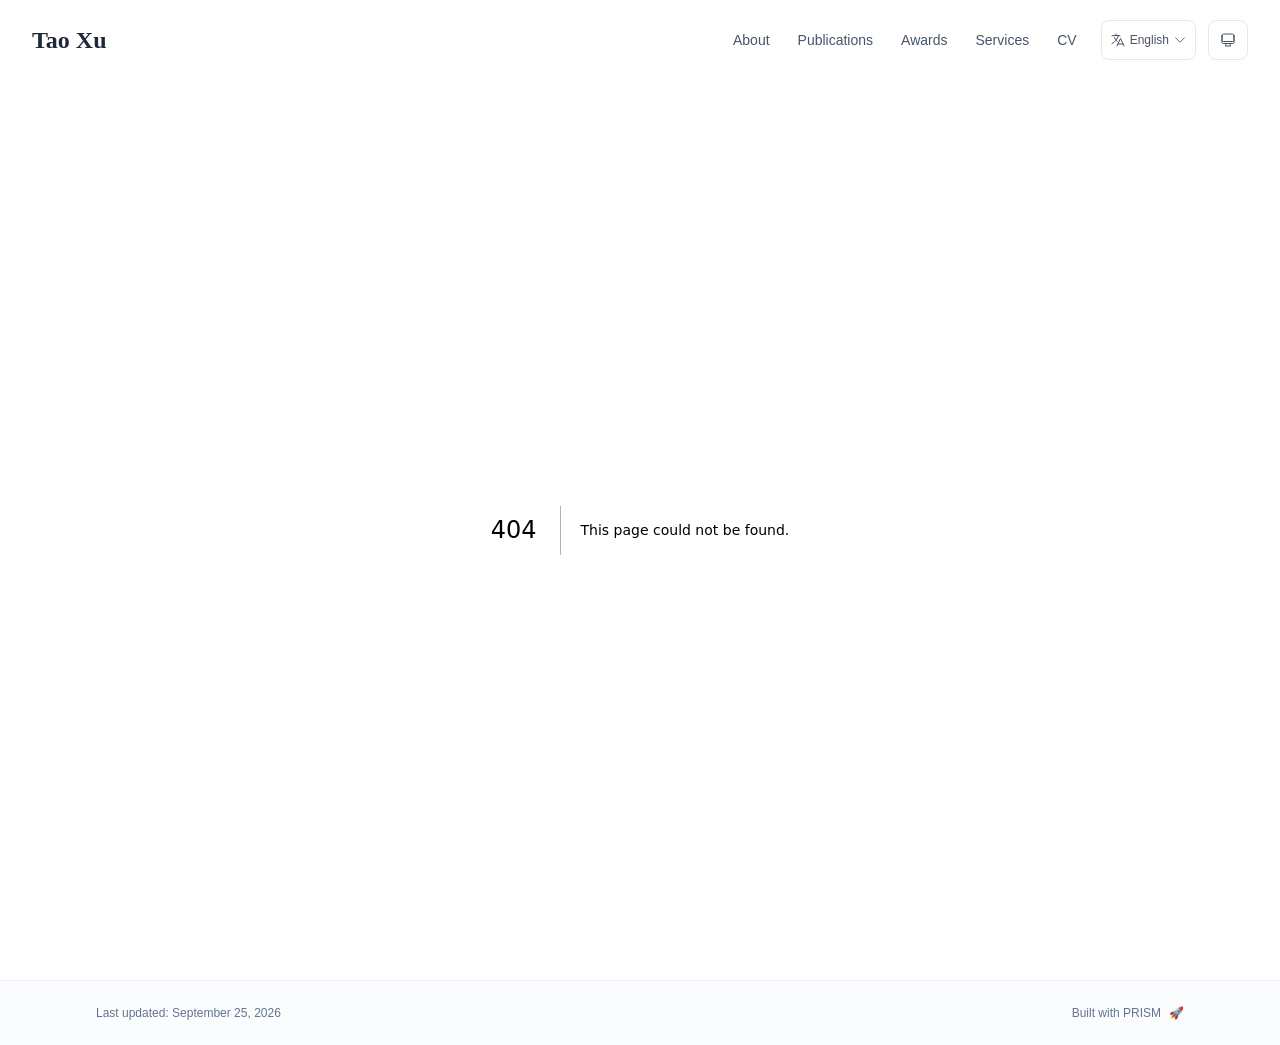
==== commit c2c14cc5: "content: update research interests, add NJU PhD admission, refresh bio - Research interests -> LLM /" ====
--- a/404/index.html
+++ b/404/index.html
@@ -1,4 +1,4 @@
-<!DOCTYPE html><html lang="en" class="scroll-smooth"><head><meta charSet="utf-8"/><meta name="viewport" content="width=device-width, initial-scale=1"/><link rel="stylesheet" href="/_next/static/css/220751dcb2cdf23d.css" data-precedence="next"/><link rel="preload" as="script" fetchPriority="low" href="/_next/static/chunks/webpack-679b75d1c4c2027c.js"/><script src="/_next/static/chunks/4bd1b696-70b6d399998de86a.js" async=""></script><script src="/_next/static/chunks/684-5aaa8290a129f299.js" async=""></script><script src="/_next/static/chunks/main-app-534a162b90a20530.js" async=""></script><script src="/_next/static/chunks/461-a9a5d7b05a71d978.js" async=""></script><script src="/_next/static/chunks/874-6cc630662f3664af.js" async=""></script><script src="/_next/static/chunks/291-e39730cc9327e39b.js" async=""></script><script src="/_next/static/chunks/app/layout-7402e7da85205e7e.js" async=""></script><meta name="robots" content="noindex"/><title>404: This page could not be found.</title><link rel="icon" href="/favicon.png" type="image/svg+xml"/><link rel="dns-prefetch" href="https://jialeliu.com"/><link rel="preconnect" href="https://jialeliu.com" crossorigin=""/><link rel="preload" as="font" type="font/woff2" href="https://jialeliu.com/fonts/georgiab.woff2" crossorigin=""/><script>
+<!DOCTYPE html><html lang="en" class="scroll-smooth"><head><meta charSet="utf-8"/><meta name="viewport" content="width=device-width, initial-scale=1"/><link rel="stylesheet" href="/_next/static/css/16ac18946ecf734d.css" data-precedence="next"/><link rel="preload" as="script" fetchPriority="low" href="/_next/static/chunks/webpack-679b75d1c4c2027c.js"/><script src="/_next/static/chunks/4bd1b696-70b6d399998de86a.js" async=""></script><script src="/_next/static/chunks/684-5aaa8290a129f299.js" async=""></script><script src="/_next/static/chunks/main-app-534a162b90a20530.js" async=""></script><script src="/_next/static/chunks/461-a9a5d7b05a71d978.js" async=""></script><script src="/_next/static/chunks/874-6cc630662f3664af.js" async=""></script><script src="/_next/static/chunks/291-e39730cc9327e39b.js" async=""></script><script src="/_next/static/chunks/app/layout-7402e7da85205e7e.js" async=""></script><meta name="robots" content="noindex"/><title>404: This page could not be found.</title><link rel="icon" href="/favicon.png" type="image/svg+xml"/><link rel="dns-prefetch" href="https://jialeliu.com"/><link rel="preconnect" href="https://jialeliu.com" crossorigin=""/><link rel="preload" as="font" type="font/woff2" href="https://jialeliu.com/fonts/georgiab.woff2" crossorigin=""/><script>
               try {
                 const theme = localStorage.getItem('theme-storage');
                 const parsed = theme ? JSON.parse(theme) : null;
@@ -59,4 +59,14 @@
       root.lang = 'en';
       root.setAttribute('data-locale', 'en');
     }
-  </script><title>Tao Xu</title><meta name="description" content="Undergraduate student at Sichuan University."/><meta name="author" content="Tao Xu"/><meta name="keywords" content="Tao Xu,PhD,Research,Sichuan University"/><meta name="creator" content="Tao Xu"/><meta name="publisher" content="Tao Xu"/><meta property="og:title" content="Tao Xu"/><meta property="og:description" content="Undergraduate student at Sichuan University."/><meta property="og:site_name" content="Tao Xu&#x27;s Academic Website"/><meta property="og:locale" content="en_US"/><meta property="og:type" content="website"/><meta name="twitter:card" content="summary"/><meta name="twitter:title" content="Tao Xu"/><meta name="twitter:description" content="Undergraduate student at Sichuan University."/><link rel="icon" href="/favicon.png"/><script>document.querySelectorAll('body link[rel="icon"], body link[rel="apple-touch-icon"]').forEach(el => document.head.appendChild(el))</script><script src="/_next/static/chunks/polyfills-42372ed130431b0a.js" noModule=""></script></head><body class="font-sans antialiased"><div style="visibility:hidden"><nav class="fixed top-0 left-0 right-0 z-50" data-headlessui-state=""><div class="transition-all duration-300 ease-out bg-transparent" style="transform:translateY(-100px)"><div class="max-w-7xl mx-auto px-4 sm:px-6 lg:px-8"><div class="flex justify-between items-center h-16 lg:h-20"><div class="flex-shrink-0" tabindex="0"><a class="text-xl lg:text-2xl font-serif font-semibold text-primary hover:text-accent transition-colors duration-200" href="/">Tao Xu</a></div><div class="hidden lg:block"><div class="ml-10 flex items-center space-x-3"><div class="relative flex items-baseline space-x-1"><a data-nav-href="/" class="relative px-3 py-2 text-sm font-medium rounded-lg transition-colors duration-150 text-neutral-600" href="/">About</a><a data-nav-href="/publications" class="relative px-3 py-2 text-sm font-medium rounded-lg transition-colors duration-150 text-neutral-600" href="/publications/">Publications</a><a data-nav-href="/awards" class="relative px-3 py-2 text-sm font-medium rounded-lg transition-colors duration-150 text-neutral-600" href="/awards/">Awards</a><a data-nav-href="/services" class="relative px-3 py-2 text-sm font-medium rounded-lg transition-colors duration-150 text-neutral-600" href="/services/">Services</a><a data-nav-href="/cv" class="relative px-3 py-2 text-sm font-medium rounded-lg transition-colors duration-150 text-neutral-600" href="/cv/">CV</a></div><div class="flex items-center justify-center w-14 h-10 rounded-lg border border-neutral-200 dark:border-[rgba(148,163,184,0.24)] bg-background dark:bg-neutral-800"><div class="w-6 h-4 rounded bg-neutral-300 animate-pulse"></div></div><div class="flex items-center justify-center w-10 h-10 rounded-lg border border-neutral-200 dark:border-[rgba(148,163,184,0.24)] bg-background dark:bg-neutral-800"><div class="w-4 h-4 rounded-full bg-neutral-300 animate-pulse"></div></div></div></div><div class="lg:hidden flex items-center space-x-2"><div class="flex items-center justify-center w-14 h-10 rounded-lg border border-neutral-200 dark:border-[rgba(148,163,184,0.24)] bg-background dark:bg-neutral-800"><div class="w-6 h-4 rounded bg-neutral-300 animate-pulse"></div></div><div class="flex items-center justify-center w-10 h-10 rounded-lg border border-neutral-200 dark:border-[rgba(148,163,184,0.24)] bg-background dark:bg-neutral-800"><div class="w-4 h-4 rounded-full bg-neutral-300 animate-pulse"></div></div><button class="inline-flex items-center justify-center p-2 rounded-md text-neutral-600 hover:text-primary hover:bg-neutral-100 dark:hover:bg-neutral-800 focus:outline-none focus:ring-2 focus:ring-inset focus:ring-accent transition-colors duration-200" id="headlessui-disclosure-button-«R7pdb»" type="button" aria-expanded="false" data-headlessui-state=""><span class="sr-only">Open main menu</span><div><svg xmlns="http://www.w3.org/2000/svg" fill="none" viewBox="0 0 24 24" stroke-width="1.5" stroke="currentColor" aria-hidden="true" data-slot="icon" class="block h-6 w-6"><path stroke-linecap="round" stroke-linejoin="round" d="M3.75 6.75h16.5M3.75 12h16.5m-16.5 5.25h16.5"></path></svg></div></button></div></div></div></div></nav><main class="min-h-screen pt-16 lg:pt-20"><div style="font-family:system-ui,&quot;Segoe UI&quot;,Roboto,Helvetica,Arial,sans-serif,&quot;Apple Color Emoji&quot;,&quot;Segoe UI Emoji&quot;;height:100vh;text-align:center;display:flex;flex-direction:column;align-items:center;justify-content:center"><div><style>body{color:#000;background:#fff;margin:0}.next-error-h1{border-right:1px solid rgba(0,0,0,.3)}@media (prefers-color-scheme:dark){body{color:#fff;background:#000}.next-error-h1{border-right:1px solid rgba(255,255,255,.3)}}</style><h1 class="next-error-h1" style="display:inline-block;margin:0 20px 0 0;padding:0 23px 0 0;font-size:24px;font-weight:500;vertical-align:top;line-height:49px">404</h1><div style="display:inline-block"><h2 style="font-size:14px;font-weight:400;line-height:49px;margin:0">This page could not be found.</h2></div></div></div><!--$--><!--/$--><!--$--><!--/$--></main><footer class="border-t border-neutral-200/50 bg-neutral-50/50 dark:bg-neutral-900/50 dark:border-neutral-700/50"><div class="max-w-6xl mx-auto px-4 sm:px-6 lg:px-8 py-6"><div class="flex flex-col sm:flex-row justify-between items-center gap-2"><p class="text-xs text-neutral-500">Last updated<!-- -->: <!-- -->May 25, 2026</p><p class="text-xs text-neutral-500 flex items-center"><a href="https://github.com/xyjoey/PRISM" target="_blank" rel="noopener noreferrer">Built with PRISM</a><span class="ml-2">🚀</span></p></div></div></footer></div><script src="/_next/static/chunks/webpack-679b75d1c4c2027c.js" async=""></script><script>(self.__next_f=self.__next_f||[]).push([0])</script><script>self.__next_f.push([1,"1:\"$Sreact.fragment\"\n3:I[3719,[\"461\",\"static/chunks/461-a9a5d7b05a71d978.js\",\"874\",\"static/chunks/874-6cc630662f3664af.js\",\"291\",\"static/chunks/291-e39730cc9327e39b.js\",\"177\",\"static/chunks/app/layout-7402e7da85205e7e.js\"],\"ThemeProvider\"]\n4:I[310,[\"461\",\"static/chunks/461-a9a5d7b05a71d978.js\",\"874\",\"static/chunks/874-6cc630662f3664af.js\",\"291\",\"static/chunks/291-e39730cc9327e39b.js\",\"177\",\"static/chunks/app/layout-7402e7da85205e7e.js\"],\"LocaleProvider\"]\n5:I[4574,[\"461\",\"static/chunks/461-a9a5d7b05a71d978.js\",\"874\",\"static/chunks/874-6cc630662f3664af.js\",\"291\",\"static/chunks/291-e39730cc9327e39b.js\",\"177\",\"static/chunks/app/layout-7402e7da85205e7e.js\"],\"default\"]\n6:I[7555,[],\"\"]\n7:I[1295,[],\"\"]\n8:I[2548,[\"461\",\"static/chunks/461-a9a5d7b05a71d978.js\",\"874\",\"static/chunks/874-6cc630662f3664af.js\",\"291\",\"static/chunks/291-e39730cc9327e39b.js\",\"177\",\"static/chunks/app/layout-7402e7da85205e7e.js\"],\"default\"]\n9:I[9665,[],\"MetadataBoundary\"]\nb:I[9665,[],\"OutletBoundary\"]\ne:I[4911,[],\"AsyncMetadataOutlet\"]\n10:I[9665,[],\"ViewportBoundary\"]\n12:I[6614,[],\"\"]\n:HL[\"/_next/static/css/220751dcb2cdf23d.css\",\"style\"]\n2:T5d7,\n    try {\n      const cfg = {\"enabled\":true,\"locales\":[\"zh\",\"en\"],\"defaultLocale\":\"en\",\"mode\":\"auto\",\"fixedLocale\":\"en\",\"persist\":true,\"switcher\":true,\"labels\":{\"zh\":\"中文\",\"en\":\"English\"}};\n      const storageKey = 'locale-storage';\n      const normalize = (value) =\u003e typeof value === 'string' ? value.trim().replace('_', '-').toLowerCase() : '';\n      const matchLocale = (candidate) =\u003e {\n        const normalized = normalize(candidate);\n        if (!normalized) return null;\n        if (cfg.locales.includes(normalized)) return normalized;\n        const language = normalized.split('-')[0];\n        if (cfg.locales.includes(language)) return language;\n        return null;\n      };\n\n      let resolved = null;\n\n      if (!cfg.enabled) {\n        resolved = cfg.defaultLocale;\n      } else if (cfg.persist) {\n        resolved = matchLocale(localStorage.getItem(storageKey));\n      }\n\n      if (!resolved) {\n        if ("])</script><script>self.__next_f.push([1,"cfg.mode === 'fixed') {\n          resolved = cfg.fixedLocale;\n        } else {\n          resolved = matchLocale(navigator.language);\n        }\n      }\n\n      if (!resolved) {\n        resolved = cfg.defaultLocale;\n      }\n\n      const root = document.documentElement;\n      root.lang = resolved;\n      root.setAttribute('data-locale', resolved);\n\n      if (cfg.persist) {\n        localStorage.setItem(storageKey, resolved);\n      }\n    } catch (e) {\n      const root = document.documentElement;\n      root.lang = 'en';\n      root.setAttribute('data-locale', 'en');\n    }\n  "])</script><script>self.__next_f.push([1,"0:{\"P\":null,\"b\":\"MNwN4BnPPCBsOcIZveyCU\",\"p\":\"\",\"c\":[\"\",\"_not-found\",\"\"],\"i\":false,\"f\":[[[\"\",{\"children\":[\"/_not-found\",{\"children\":[\"__PAGE__\",{}]}]},\"$undefined\",\"$undefined\",true],[\"\",[\"$\",\"$1\",\"c\",{\"children\":[[[\"$\",\"link\",\"0\",{\"rel\":\"stylesheet\",\"href\":\"/_next/static/css/220751dcb2cdf23d.css\",\"precedence\":\"next\",\"crossOrigin\":\"$undefined\",\"nonce\":\"$undefined\"}]],[\"$\",\"html\",null,{\"lang\":\"en\",\"className\":\"scroll-smooth\",\"suppressHydrationWarning\":true,\"children\":[[\"$\",\"head\",null,{\"children\":[[\"$\",\"link\",null,{\"rel\":\"icon\",\"href\":\"/favicon.png\",\"type\":\"image/svg+xml\"}],[\"$\",\"link\",null,{\"rel\":\"dns-prefetch\",\"href\":\"https://jialeliu.com\"}],[\"$\",\"link\",null,{\"rel\":\"preconnect\",\"href\":\"https://jialeliu.com\",\"crossOrigin\":\"\"}],[\"$\",\"link\",null,{\"rel\":\"preload\",\"as\":\"font\",\"type\":\"font/woff2\",\"href\":\"https://jialeliu.com/fonts/georgiab.woff2\",\"crossOrigin\":\"\"}],[\"$\",\"script\",null,{\"dangerouslySetInnerHTML\":{\"__html\":\"\\n              try {\\n                const theme = localStorage.getItem('theme-storage');\\n                const parsed = theme ? JSON.parse(theme) : null;\\n                const setting = parsed?.state?.theme || 'system';\\n                const prefersDark = typeof window !== 'undefined' \u0026\u0026 window.matchMedia \u0026\u0026 window.matchMedia('(prefers-color-scheme: dark)').matches;\\n                const effective = setting === 'dark' ? 'dark' : (setting === 'light' ? 'light' : (prefersDark ? 'dark' : 'light'));\\n                var root = document.documentElement;\\n                root.classList.add(effective);\\n                root.setAttribute('data-theme', effective);\\n              } catch (e) {\\n                var root = document.documentElement;\\n                root.classList.add('light');\\n                root.setAttribute('data-theme', 'light');\\n              }\\n            \"}}],[\"$\",\"script\",null,{\"dangerouslySetInnerHTML\":{\"__html\":\"$2\"}}]]}],[\"$\",\"body\",null,{\"className\":\"font-sans antialiased\",\"children\":[\"$\",\"$L3\",null,{\"children\":[\"$\",\"$L4\",null,{\"config\":{\"enabled\":true,\"locales\":[\"zh\",\"en\"],\"defaultLocale\":\"en\",\"mode\":\"auto\",\"fixedLocale\":\"en\",\"persist\":true,\"switcher\":true,\"labels\":{\"zh\":\"中文\",\"en\":\"English\"}},\"children\":[[\"$\",\"$L5\",null,{\"items\":[{\"title\":\"About\",\"type\":\"page\",\"target\":\"about\",\"href\":\"/\"},{\"title\":\"Publications\",\"type\":\"page\",\"target\":\"publications\",\"href\":\"/publications\"},{\"title\":\"Awards\",\"type\":\"page\",\"target\":\"awards\",\"href\":\"/awards\"},{\"title\":\"Services\",\"type\":\"page\",\"target\":\"services\",\"href\":\"/services\"},{\"title\":\"CV\",\"type\":\"page\",\"target\":\"cv\",\"href\":\"/cv\"}],\"siteTitle\":\"Tao Xu\",\"enableOnePageMode\":false,\"i18n\":\"$0:f:0:1:1:props:children:1:props:children:1:props:children:props:children:props:config\",\"itemsByLocale\":{\"zh\":[{\"title\":\"关于我\",\"type\":\"page\",\"target\":\"about\",\"href\":\"/\"},{\"title\":\"论文\",\"type\":\"page\",\"target\":\"publications\",\"href\":\"/publications\"},{\"title\":\"奖项\",\"type\":\"page\",\"target\":\"awards\",\"href\":\"/awards\"},{\"title\":\"服务\",\"type\":\"page\",\"target\":\"services\",\"href\":\"/services\"},{\"title\":\"简历\",\"type\":\"page\",\"target\":\"cv\",\"href\":\"/cv\"}],\"en\":[{\"title\":\"About\",\"type\":\"page\",\"target\":\"about\",\"href\":\"/\"},{\"title\":\"Publications\",\"type\":\"page\",\"target\":\"publications\",\"href\":\"/publications\"},{\"title\":\"Awards\",\"type\":\"page\",\"target\":\"awards\",\"href\":\"/awards\"},{\"title\":\"Services\",\"type\":\"page\",\"target\":\"services\",\"href\":\"/services\"},{\"title\":\"CV\",\"type\":\"page\",\"target\":\"cv\",\"href\":\"/cv\"}]},\"siteTitleByLocale\":{\"zh\":\"许涛\",\"en\":\"Tao Xu\"}}],[\"$\",\"main\",null,{\"className\":\"min-h-screen pt-16 lg:pt-20\",\"children\":[\"$\",\"$L6\",null,{\"parallelRouterKey\":\"children\",\"error\":\"$undefined\",\"errorStyles\":\"$undefined\",\"errorScripts\":\"$undefined\",\"template\":[\"$\",\"$L7\",null,{}],\"templateStyles\":\"$undefined\",\"templateScripts\":\"$undefined\",\"notFound\":[[[\"$\",\"title\",null,{\"children\":\"404: This page could not be found.\"}],[\"$\",\"div\",null,{\"style\":{\"fontFamily\":\"system-ui,\\\"Segoe UI\\\",Roboto,Helvetica,Arial,sans-serif,\\\"Apple Color Emoji\\\",\\\"Segoe UI Emoji\\\"\",\"height\":\"100vh\",\"textAlign\":\"center\",\"display\":\"flex\",\"flexDirection\":\"column\",\"alignItems\":\"center\",\"justifyContent\":\"center\"},\"children\":[\"$\",\"div\",null,{\"children\":[[\"$\",\"style\",null,{\"dangerouslySetInnerHTML\":{\"__html\":\"body{color:#000;background:#fff;margin:0}.next-error-h1{border-right:1px solid rgba(0,0,0,.3)}@media (prefers-color-scheme:dark){body{color:#fff;background:#000}.next-error-h1{border-right:1px solid rgba(255,255,255,.3)}}\"}}],[\"$\",\"h1\",null,{\"className\":\"next-error-h1\",\"style\":{\"display\":\"inline-block\",\"margin\":\"0 20px 0 0\",\"padding\":\"0 23px 0 0\",\"fontSize\":24,\"fontWeight\":500,\"verticalAlign\":\"top\",\"lineHeight\":\"49px\"},\"children\":404}],[\"$\",\"div\",null,{\"style\":{\"display\":\"inline-block\"},\"children\":[\"$\",\"h2\",null,{\"style\":{\"fontSize\":14,\"fontWeight\":400,\"lineHeight\":\"49px\",\"margin\":0},\"children\":\"This page could not be found.\"}]}]]}]}]],[]],\"forbidden\":\"$undefined\",\"unauthorized\":\"$undefined\"}]}],[\"$\",\"$L8\",null,{\"lastUpdated\":\"May 25, 2026\",\"lastUpdatedByLocale\":{\"zh\":\"2026年5月25日\",\"en\":\"May 25, 2026\"},\"defaultLocale\":\"en\"}]]}]}]}]]}]]}],{\"children\":[\"/_not-found\",[\"$\",\"$1\",\"c\",{\"children\":[null,[\"$\",\"$L6\",null,{\"parallelRouterKey\":\"children\",\"error\":\"$undefined\",\"errorStyles\":\"$undefined\",\"errorScripts\":\"$undefined\",\"template\":[\"$\",\"$L7\",null,{}],\"templateStyles\":\"$undefined\",\"templateScripts\":\"$undefined\",\"notFound\":\"$undefined\",\"forbidden\":\"$undefined\",\"unauthorized\":\"$undefined\"}]]}],{\"children\":[\"__PAGE__\",[\"$\",\"$1\",\"c\",{\"children\":[[[\"$\",\"title\",null,{\"children\":\"404: This page could not be found.\"}],[\"$\",\"div\",null,{\"style\":\"$0:f:0:1:1:props:children:1:props:children:1:props:children:props:children:props:children:1:props:children:props:notFound:0:1:props:style\",\"children\":[\"$\",\"div\",null,{\"children\":[[\"$\",\"style\",null,{\"dangerouslySetInnerHTML\":{\"__html\":\"body{color:#000;background:#fff;margin:0}.next-error-h1{border-right:1px solid rgba(0,0,0,.3)}@media (prefers-color-scheme:dark){body{color:#fff;background:#000}.next-error-h1{border-right:1px solid rgba(255,255,255,.3)}}\"}}],[\"$\",\"h1\",null,{\"className\":\"next-error-h1\",\"style\":\"$0:f:0:1:1:props:children:1:props:children:1:props:children:props:children:props:children:1:props:children:props:notFound:0:1:props:children:props:children:1:props:style\",\"children\":404}],[\"$\",\"div\",null,{\"style\":\"$0:f:0:1:1:props:children:1:props:children:1:props:children:props:children:props:children:1:props:children:props:notFound:0:1:props:children:props:children:2:props:style\",\"children\":[\"$\",\"h2\",null,{\"style\":\"$0:f:0:1:1:props:children:1:props:children:1:props:children:props:children:props:children:1:props:children:props:notFound:0:1:props:children:props:children:2:props:children:props:style\",\"children\":\"This page could not be found.\"}]}]]}]}]],[\"$\",\"$L9\",null,{\"children\":\"$La\"}],null,[\"$\",\"$Lb\",null,{\"children\":[\"$Lc\",\"$Ld\",[\"$\",\"$Le\",null,{\"promise\":\"$@f\"}]]}]]}],{},null,false]},null,false]},null,false],[\"$\",\"$1\",\"h\",{\"children\":[[\"$\",\"meta\",null,{\"name\":\"robots\",\"content\":\"noindex\"}],[\"$\",\"$1\",\"L8Ev833WKALWgysBQQTre\",{\"children\":[[\"$\",\"$L10\",null,{\"children\":\"$L11\"}],null]}],null]}],false]],\"m\":\"$undefined\",\"G\":[\"$12\",\"$undefined\"],\"s\":false,\"S\":true}\n"])</script><script>self.__next_f.push([1,"13:\"$Sreact.suspense\"\n14:I[4911,[],\"AsyncMetadata\"]\na:[\"$\",\"$13\",null,{\"fallback\":null,\"children\":[\"$\",\"$L14\",null,{\"promise\":\"$@15\"}]}]\n"])</script><script>self.__next_f.push([1,"d:null\n"])</script><script>self.__next_f.push([1,"11:[[\"$\",\"meta\",\"0\",{\"charSet\":\"utf-8\"}],[\"$\",\"meta\",\"1\",{\"name\":\"viewport\",\"content\":\"width=device-width, initial-scale=1\"}]]\nc:null\n"])</script><script>self.__next_f.push([1,"15:{\"metadata\":[[\"$\",\"title\",\"0\",{\"children\":\"Tao Xu\"}],[\"$\",\"meta\",\"1\",{\"name\":\"description\",\"content\":\"Undergraduate student at Sichuan University.\"}],[\"$\",\"meta\",\"2\",{\"name\":\"author\",\"content\":\"Tao Xu\"}],[\"$\",\"meta\",\"3\",{\"name\":\"keywords\",\"content\":\"Tao Xu,PhD,Research,Sichuan University\"}],[\"$\",\"meta\",\"4\",{\"name\":\"creator\",\"content\":\"Tao Xu\"}],[\"$\",\"meta\",\"5\",{\"name\":\"publisher\",\"content\":\"Tao Xu\"}],[\"$\",\"meta\",\"6\",{\"property\":\"og:title\",\"content\":\"Tao Xu\"}],[\"$\",\"meta\",\"7\",{\"property\":\"og:description\",\"content\":\"Undergraduate student at Sichuan University.\"}],[\"$\",\"meta\",\"8\",{\"property\":\"og:site_name\",\"content\":\"Tao Xu's Academic Website\"}],[\"$\",\"meta\",\"9\",{\"property\":\"og:locale\",\"content\":\"en_US\"}],[\"$\",\"meta\",\"10\",{\"property\":\"og:type\",\"content\":\"website\"}],[\"$\",\"meta\",\"11\",{\"name\":\"twitter:card\",\"content\":\"summary\"}],[\"$\",\"meta\",\"12\",{\"name\":\"twitter:title\",\"content\":\"Tao Xu\"}],[\"$\",\"meta\",\"13\",{\"name\":\"twitter:description\",\"content\":\"Undergraduate student at Sichuan University.\"}],[\"$\",\"link\",\"14\",{\"rel\":\"icon\",\"href\":\"/favicon.png\"}]],\"error\":null,\"digest\":\"$undefined\"}\nf:{\"metadata\":\"$15:metadata\",\"error\":null,\"digest\":\"$undefined\"}\n"])</script></body></html>+  </script><script>
+              (function(){
+                // Fallback: reveal the server-rendered content if hydration has
+                // not completed within 3s (slow network, JS failure, etc.).
+                var t = setTimeout(function() {
+                  var d = document.querySelector('[style*="visibility:hidden"]');
+                  if (d) { d.style.visibility = 'visible'; d.style.opacity = '1'; }
+                }, 3000);
+                window.addEventListener('load', function() { clearTimeout(t); });
+              })();
+            </script><title>Tao Xu</title><meta name="description" content="Undergraduate at Sichuan University; incoming Ph.D. student at Nanjing University."/><meta name="author" content="Tao Xu"/><meta name="keywords" content="Tao Xu,PhD,Research,Nanjing University"/><meta name="creator" content="Tao Xu"/><meta name="publisher" content="Tao Xu"/><meta property="og:title" content="Tao Xu"/><meta property="og:description" content="Undergraduate at Sichuan University; incoming Ph.D. student at Nanjing University."/><meta property="og:site_name" content="Tao Xu&#x27;s Academic Website"/><meta property="og:locale" content="en_US"/><meta property="og:type" content="website"/><meta name="twitter:card" content="summary"/><meta name="twitter:title" content="Tao Xu"/><meta name="twitter:description" content="Undergraduate at Sichuan University; incoming Ph.D. student at Nanjing University."/><link rel="icon" href="/favicon.png"/><script>document.querySelectorAll('body link[rel="icon"], body link[rel="apple-touch-icon"]').forEach(el => document.head.appendChild(el))</script><script src="/_next/static/chunks/polyfills-42372ed130431b0a.js" noModule=""></script></head><body class="font-sans antialiased"><div style="visibility:hidden"><nav class="fixed top-0 left-0 right-0 z-50" data-headlessui-state=""><div class="transition-all duration-300 ease-out bg-transparent" style="transform:translateY(-100px)"><div class="max-w-7xl mx-auto px-4 sm:px-6 lg:px-8"><div class="flex justify-between items-center h-16 lg:h-20"><div class="flex-shrink-0" tabindex="0"><a class="text-xl lg:text-2xl font-serif font-semibold text-primary hover:text-accent transition-colors duration-200" href="/">Tao Xu</a></div><div class="hidden lg:block"><div class="ml-10 flex items-center space-x-3"><div class="relative flex items-baseline space-x-1"><a data-nav-href="/" class="relative px-3 py-2 text-sm font-medium rounded-lg transition-colors duration-150 text-neutral-600" href="/">About</a><a data-nav-href="/publications" class="relative px-3 py-2 text-sm font-medium rounded-lg transition-colors duration-150 text-neutral-600" href="/publications/">Publications</a><a data-nav-href="/awards" class="relative px-3 py-2 text-sm font-medium rounded-lg transition-colors duration-150 text-neutral-600" href="/awards/">Awards</a><a data-nav-href="/services" class="relative px-3 py-2 text-sm font-medium rounded-lg transition-colors duration-150 text-neutral-600" href="/services/">Services</a><a data-nav-href="/cv" class="relative px-3 py-2 text-sm font-medium rounded-lg transition-colors duration-150 text-neutral-600" href="/cv/">CV</a></div><div class="flex items-center justify-center w-14 h-10 rounded-lg border border-neutral-200 dark:border-[rgba(148,163,184,0.24)] bg-background dark:bg-neutral-800"><div class="w-6 h-4 rounded bg-neutral-300 animate-pulse"></div></div><div class="flex items-center justify-center w-10 h-10 rounded-lg border border-neutral-200 dark:border-[rgba(148,163,184,0.24)] bg-background dark:bg-neutral-800"><div class="w-4 h-4 rounded-full bg-neutral-300 animate-pulse"></div></div></div></div><div class="lg:hidden flex items-center space-x-2"><div class="flex items-center justify-center w-14 h-10 rounded-lg border border-neutral-200 dark:border-[rgba(148,163,184,0.24)] bg-background dark:bg-neutral-800"><div class="w-6 h-4 rounded bg-neutral-300 animate-pulse"></div></div><div class="flex items-center justify-center w-10 h-10 rounded-lg border border-neutral-200 dark:border-[rgba(148,163,184,0.24)] bg-background dark:bg-neutral-800"><div class="w-4 h-4 rounded-full bg-neutral-300 animate-pulse"></div></div><button class="inline-flex items-center justify-center p-2 rounded-md text-neutral-600 hover:text-primary hover:bg-neutral-100 dark:hover:bg-neutral-800 focus:outline-none focus:ring-2 focus:ring-inset focus:ring-accent transition-colors duration-200" id="headlessui-disclosure-button-«R7pdb»" type="button" aria-expanded="false" data-headlessui-state=""><span class="sr-only">Open main menu</span><div><svg xmlns="http://www.w3.org/2000/svg" fill="none" viewBox="0 0 24 24" stroke-width="1.5" stroke="currentColor" aria-hidden="true" data-slot="icon" class="block h-6 w-6"><path stroke-linecap="round" stroke-linejoin="round" d="M3.75 6.75h16.5M3.75 12h16.5m-16.5 5.25h16.5"></path></svg></div></button></div></div></div></div></nav><main class="min-h-screen pt-16 lg:pt-20"><div style="font-family:system-ui,&quot;Segoe UI&quot;,Roboto,Helvetica,Arial,sans-serif,&quot;Apple Color Emoji&quot;,&quot;Segoe UI Emoji&quot;;height:100vh;text-align:center;display:flex;flex-direction:column;align-items:center;justify-content:center"><div><style>body{color:#000;background:#fff;margin:0}.next-error-h1{border-right:1px solid rgba(0,0,0,.3)}@media (prefers-color-scheme:dark){body{color:#fff;background:#000}.next-error-h1{border-right:1px solid rgba(255,255,255,.3)}}</style><h1 class="next-error-h1" style="display:inline-block;margin:0 20px 0 0;padding:0 23px 0 0;font-size:24px;font-weight:500;vertical-align:top;line-height:49px">404</h1><div style="display:inline-block"><h2 style="font-size:14px;font-weight:400;line-height:49px;margin:0">This page could not be found.</h2></div></div></div><!--$--><!--/$--><!--$--><!--/$--></main><footer class="border-t border-neutral-200/50 bg-neutral-50/50 dark:bg-neutral-900/50 dark:border-neutral-700/50"><div class="max-w-6xl mx-auto px-4 sm:px-6 lg:px-8 py-6"><div class="flex flex-col sm:flex-row justify-between items-center gap-2"><p class="text-xs text-neutral-500">Last updated<!-- -->: <!-- -->September 25, 2026</p><p class="text-xs text-neutral-500 flex items-center"><a href="https://github.com/xyjoey/PRISM" target="_blank" rel="noopener noreferrer">Built with PRISM</a><span class="ml-2">🚀</span></p></div></div></footer></div><script src="/_next/static/chunks/webpack-679b75d1c4c2027c.js" async=""></script><script>(self.__next_f=self.__next_f||[]).push([0])</script><script>self.__next_f.push([1,"1:\"$Sreact.fragment\"\n3:I[3719,[\"461\",\"static/chunks/461-a9a5d7b05a71d978.js\",\"874\",\"static/chunks/874-6cc630662f3664af.js\",\"291\",\"static/chunks/291-e39730cc9327e39b.js\",\"177\",\"static/chunks/app/layout-7402e7da85205e7e.js\"],\"ThemeProvider\"]\n4:I[310,[\"461\",\"static/chunks/461-a9a5d7b05a71d978.js\",\"874\",\"static/chunks/874-6cc630662f3664af.js\",\"291\",\"static/chunks/291-e39730cc9327e39b.js\",\"177\",\"static/chunks/app/layout-7402e7da85205e7e.js\"],\"LocaleProvider\"]\n5:I[4574,[\"461\",\"static/chunks/461-a9a5d7b05a71d978.js\",\"874\",\"static/chunks/874-6cc630662f3664af.js\",\"291\",\"static/chunks/291-e39730cc9327e39b.js\",\"177\",\"static/chunks/app/layout-7402e7da85205e7e.js\"],\"default\"]\n6:I[7555,[],\"\"]\n7:I[1295,[],\"\"]\n8:I[2548,[\"461\",\"static/chunks/461-a9a5d7b05a71d978.js\",\"874\",\"static/chunks/874-6cc630662f3664af.js\",\"291\",\"static/chunks/291-e39730cc9327e39b.js\",\"177\",\"static/chunks/app/layout-7402e7da85205e7e.js\"],\"default\"]\n9:I[9665,[],\"MetadataBoundary\"]\nb:I[9665,[],\"OutletBoundary\"]\ne:I[4911,[],\"AsyncMetadataOutlet\"]\n10:I[9665,[],\"ViewportBoundary\"]\n12:I[6614,[],\"\"]\n:HL[\"/_next/static/css/16ac18946ecf734d.css\",\"style\"]\n2:T5d7,\n    try {\n      const cfg = {\"enabled\":true,\"locales\":[\"zh\",\"en\"],\"defaultLocale\":\"en\",\"mode\":\"auto\",\"fixedLocale\":\"en\",\"persist\":true,\"switcher\":true,\"labels\":{\"zh\":\"中文\",\"en\":\"English\"}};\n      const storageKey = 'locale-storage';\n      const normalize = (value) =\u003e typeof value === 'string' ? value.trim().replace('_', '-').toLowerCase() : '';\n      const matchLocale = (candidate) =\u003e {\n        const normalized = normalize(candidate);\n        if (!normalized) return null;\n        if (cfg.locales.includes(normalized)) return normalized;\n        const language = normalized.split('-')[0];\n        if (cfg.locales.includes(language)) return language;\n        return null;\n      };\n\n      let resolved = null;\n\n      if (!cfg.enabled) {\n        resolved = cfg.defaultLocale;\n      } else if (cfg.persist) {\n        resolved = matchLocale(localStorage.getItem(storageKey));\n      }\n\n      if (!resolved) {\n        if ("])</script><script>self.__next_f.push([1,"cfg.mode === 'fixed') {\n          resolved = cfg.fixedLocale;\n        } else {\n          resolved = matchLocale(navigator.language);\n        }\n      }\n\n      if (!resolved) {\n        resolved = cfg.defaultLocale;\n      }\n\n      const root = document.documentElement;\n      root.lang = resolved;\n      root.setAttribute('data-locale', resolved);\n\n      if (cfg.persist) {\n        localStorage.setItem(storageKey, resolved);\n      }\n    } catch (e) {\n      const root = document.documentElement;\n      root.lang = 'en';\n      root.setAttribute('data-locale', 'en');\n    }\n  "])</script><script>self.__next_f.push([1,"0:{\"P\":null,\"b\":\"qaWqq0caFR9pqccPIgslW\",\"p\":\"\",\"c\":[\"\",\"_not-found\",\"\"],\"i\":false,\"f\":[[[\"\",{\"children\":[\"/_not-found\",{\"children\":[\"__PAGE__\",{}]}]},\"$undefined\",\"$undefined\",true],[\"\",[\"$\",\"$1\",\"c\",{\"children\":[[[\"$\",\"link\",\"0\",{\"rel\":\"stylesheet\",\"href\":\"/_next/static/css/16ac18946ecf734d.css\",\"precedence\":\"next\",\"crossOrigin\":\"$undefined\",\"nonce\":\"$undefined\"}]],[\"$\",\"html\",null,{\"lang\":\"en\",\"className\":\"scroll-smooth\",\"suppressHydrationWarning\":true,\"children\":[[\"$\",\"head\",null,{\"children\":[[\"$\",\"link\",null,{\"rel\":\"icon\",\"href\":\"/favicon.png\",\"type\":\"image/svg+xml\"}],[\"$\",\"link\",null,{\"rel\":\"dns-prefetch\",\"href\":\"https://jialeliu.com\"}],[\"$\",\"link\",null,{\"rel\":\"preconnect\",\"href\":\"https://jialeliu.com\",\"crossOrigin\":\"\"}],[\"$\",\"link\",null,{\"rel\":\"preload\",\"as\":\"font\",\"type\":\"font/woff2\",\"href\":\"https://jialeliu.com/fonts/georgiab.woff2\",\"crossOrigin\":\"\"}],[\"$\",\"script\",null,{\"dangerouslySetInnerHTML\":{\"__html\":\"\\n              try {\\n                const theme = localStorage.getItem('theme-storage');\\n                const parsed = theme ? JSON.parse(theme) : null;\\n                const setting = parsed?.state?.theme || 'system';\\n                const prefersDark = typeof window !== 'undefined' \u0026\u0026 window.matchMedia \u0026\u0026 window.matchMedia('(prefers-color-scheme: dark)').matches;\\n                const effective = setting === 'dark' ? 'dark' : (setting === 'light' ? 'light' : (prefersDark ? 'dark' : 'light'));\\n                var root = document.documentElement;\\n                root.classList.add(effective);\\n                root.setAttribute('data-theme', effective);\\n              } catch (e) {\\n                var root = document.documentElement;\\n                root.classList.add('light');\\n                root.setAttribute('data-theme', 'light');\\n              }\\n            \"}}],[\"$\",\"script\",null,{\"dangerouslySetInnerHTML\":{\"__html\":\"$2\"}}],[\"$\",\"script\",null,{\"dangerouslySetInnerHTML\":{\"__html\":\"\\n              (function(){\\n                // Fallback: reveal the server-rendered content if hydration has\\n                // not completed within 3s (slow network, JS failure, etc.).\\n                var t = setTimeout(function() {\\n                  var d = document.querySelector('[style*=\\\"visibility:hidden\\\"]');\\n                  if (d) { d.style.visibility = 'visible'; d.style.opacity = '1'; }\\n                }, 3000);\\n                window.addEventListener('load', function() { clearTimeout(t); });\\n              })();\\n            \"}}]]}],[\"$\",\"body\",null,{\"className\":\"font-sans antialiased\",\"children\":[\"$\",\"$L3\",null,{\"children\":[\"$\",\"$L4\",null,{\"config\":{\"enabled\":true,\"locales\":[\"zh\",\"en\"],\"defaultLocale\":\"en\",\"mode\":\"auto\",\"fixedLocale\":\"en\",\"persist\":true,\"switcher\":true,\"labels\":{\"zh\":\"中文\",\"en\":\"English\"}},\"children\":[[\"$\",\"$L5\",null,{\"items\":[{\"title\":\"About\",\"type\":\"page\",\"target\":\"about\",\"href\":\"/\"},{\"title\":\"Publications\",\"type\":\"page\",\"target\":\"publications\",\"href\":\"/publications\"},{\"title\":\"Awards\",\"type\":\"page\",\"target\":\"awards\",\"href\":\"/awards\"},{\"title\":\"Services\",\"type\":\"page\",\"target\":\"services\",\"href\":\"/services\"},{\"title\":\"CV\",\"type\":\"page\",\"target\":\"cv\",\"href\":\"/cv\"}],\"siteTitle\":\"Tao Xu\",\"enableOnePageMode\":false,\"i18n\":\"$0:f:0:1:1:props:children:1:props:children:1:props:children:props:children:props:config\",\"itemsByLocale\":{\"zh\":[{\"title\":\"关于我\",\"type\":\"page\",\"target\":\"about\",\"href\":\"/\"},{\"title\":\"论文\",\"type\":\"page\",\"target\":\"publications\",\"href\":\"/publications\"},{\"title\":\"奖项\",\"type\":\"page\",\"target\":\"awards\",\"href\":\"/awards\"},{\"title\":\"服务\",\"type\":\"page\",\"target\":\"services\",\"href\":\"/services\"},{\"title\":\"简历\",\"type\":\"page\",\"target\":\"cv\",\"href\":\"/cv\"}],\"en\":[{\"title\":\"About\",\"type\":\"page\",\"target\":\"about\",\"href\":\"/\"},{\"title\":\"Publications\",\"type\":\"page\",\"target\":\"publications\",\"href\":\"/publications\"},{\"title\":\"Awards\",\"type\":\"page\",\"target\":\"awards\",\"href\":\"/awards\"},{\"title\":\"Services\",\"type\":\"page\",\"target\":\"services\",\"href\":\"/services\"},{\"title\":\"CV\",\"type\":\"page\",\"target\":\"cv\",\"href\":\"/cv\"}]},\"siteTitleByLocale\":{\"zh\":\"许涛\",\"en\":\"Tao Xu\"}}],[\"$\",\"main\",null,{\"className\":\"min-h-screen pt-16 lg:pt-20\",\"children\":[\"$\",\"$L6\",null,{\"parallelRouterKey\":\"children\",\"error\":\"$undefined\",\"errorStyles\":\"$undefined\",\"errorScripts\":\"$undefined\",\"template\":[\"$\",\"$L7\",null,{}],\"templateStyles\":\"$undefined\",\"templateScripts\":\"$undefined\",\"notFound\":[[[\"$\",\"title\",null,{\"children\":\"404: This page could not be found.\"}],[\"$\",\"div\",null,{\"style\":{\"fontFamily\":\"system-ui,\\\"Segoe UI\\\",Roboto,Helvetica,Arial,sans-serif,\\\"Apple Color Emoji\\\",\\\"Segoe UI Emoji\\\"\",\"height\":\"100vh\",\"textAlign\":\"center\",\"display\":\"flex\",\"flexDirection\":\"column\",\"alignItems\":\"center\",\"justifyContent\":\"center\"},\"children\":[\"$\",\"div\",null,{\"children\":[[\"$\",\"style\",null,{\"dangerouslySetInnerHTML\":{\"__html\":\"body{color:#000;background:#fff;margin:0}.next-error-h1{border-right:1px solid rgba(0,0,0,.3)}@media (prefers-color-scheme:dark){body{color:#fff;background:#000}.next-error-h1{border-right:1px solid rgba(255,255,255,.3)}}\"}}],[\"$\",\"h1\",null,{\"className\":\"next-error-h1\",\"style\":{\"display\":\"inline-block\",\"margin\":\"0 20px 0 0\",\"padding\":\"0 23px 0 0\",\"fontSize\":24,\"fontWeight\":500,\"verticalAlign\":\"top\",\"lineHeight\":\"49px\"},\"children\":404}],[\"$\",\"div\",null,{\"style\":{\"display\":\"inline-block\"},\"children\":[\"$\",\"h2\",null,{\"style\":{\"fontSize\":14,\"fontWeight\":400,\"lineHeight\":\"49px\",\"margin\":0},\"children\":\"This page could not be found.\"}]}]]}]}]],[]],\"forbidden\":\"$undefined\",\"unauthorized\":\"$undefined\"}]}],[\"$\",\"$L8\",null,{\"lastUpdated\":\"September 25, 2026\",\"lastUpdatedByLocale\":{\"zh\":\"2026年9月25日\",\"en\":\"September 25, 2026\"},\"defaultLocale\":\"en\"}]]}]}]}]]}]]}],{\"children\":[\"/_not-found\",[\"$\",\"$1\",\"c\",{\"children\":[null,[\"$\",\"$L6\",null,{\"parallelRouterKey\":\"children\",\"error\":\"$undefined\",\"errorStyles\":\"$undefined\",\"errorScripts\":\"$undefined\",\"template\":[\"$\",\"$L7\",null,{}],\"templateStyles\":\"$undefined\",\"templateScripts\":\"$undefined\",\"notFound\":\"$undefined\",\"forbidden\":\"$undefined\",\"unauthorized\":\"$undefined\"}]]}],{\"children\":[\"__PAGE__\",[\"$\",\"$1\",\"c\",{\"children\":[[[\"$\",\"title\",null,{\"children\":\"404: This page could not be found.\"}],[\"$\",\"div\",null,{\"style\":\"$0:f:0:1:1:props:children:1:props:children:1:props:children:props:children:props:children:1:props:children:props:notFound:0:1:props:style\",\"children\":[\"$\",\"div\",null,{\"children\":[[\"$\",\"style\",null,{\"dangerouslySetInnerHTML\":{\"__html\":\"body{color:#000;background:#fff;margin:0}.next-error-h1{border-right:1px solid rgba(0,0,0,.3)}@media (prefers-color-scheme:dark){body{color:#fff;background:#000}.next-error-h1{border-right:1px solid rgba(255,255,255,.3)}}\"}}],[\"$\",\"h1\",null,{\"className\":\"next-error-h1\",\"style\":\"$0:f:0:1:1:props:children:1:props:children:1:props:children:props:children:props:children:1:props:children:props:notFound:0:1:props:children:props:children:1:props:style\",\"children\":404}],[\"$\",\"div\",null,{\"style\":\"$0:f:0:1:1:props:children:1:props:children:1:props:children:props:children:props:children:1:props:children:props:notFound:0:1:props:children:props:children:2:props:style\",\"children\":[\"$\",\"h2\",null,{\"style\":\"$0:f:0:1:1:props:children:1:props:children:1:props:children:props:children:props:children:1:props:children:props:notFound:0:1:props:children:props:children:2:props:children:props:style\",\"children\":\"This page could not be found.\"}]}]]}]}]],[\"$\",\"$L9\",null,{\"children\":\"$La\"}],null,[\"$\",\"$Lb\",null,{\"children\":[\"$Lc\",\"$Ld\",[\"$\",\"$Le\",null,{\"promise\":\"$@f\"}]]}]]}],{},null,false]},null,false]},null,false],[\"$\",\"$1\",\"h\",{\"children\":[[\"$\",\"meta\",null,{\"name\":\"robots\",\"content\":\"noindex\"}],[\"$\",\"$1\",\"-ivqTRyPyKssXFJzC3QTI\",{\"children\":[[\"$\",\"$L10\",null,{\"children\":\"$L11\"}],null]}],null]}],false]],\"m\":\"$undefined\",\"G\":[\"$12\",\"$undefined\"],\"s\":false,\"S\":true}\n"])</script><script>self.__next_f.push([1,"13:\"$Sreact.suspense\"\n14:I[4911,[],\"AsyncMetadata\"]\na:[\"$\",\"$13\",null,{\"fallback\":null,\"children\":[\"$\",\"$L14\",null,{\"promise\":\"$@15\"}]}]\n"])</script><script>self.__next_f.push([1,"d:null\n"])</script><script>self.__next_f.push([1,"11:[[\"$\",\"meta\",\"0\",{\"charSet\":\"utf-8\"}],[\"$\",\"meta\",\"1\",{\"name\":\"viewport\",\"content\":\"width=device-width, initial-scale=1\"}]]\nc:null\n"])</script><script>self.__next_f.push([1,"15:{\"metadata\":[[\"$\",\"title\",\"0\",{\"children\":\"Tao Xu\"}],[\"$\",\"meta\",\"1\",{\"name\":\"description\",\"content\":\"Undergraduate at Sichuan University; incoming Ph.D. student at Nanjing University.\"}],[\"$\",\"meta\",\"2\",{\"name\":\"author\",\"content\":\"Tao Xu\"}],[\"$\",\"meta\",\"3\",{\"name\":\"keywords\",\"content\":\"Tao Xu,PhD,Research,Nanjing University\"}],[\"$\",\"meta\",\"4\",{\"name\":\"creator\",\"content\":\"Tao Xu\"}],[\"$\",\"meta\",\"5\",{\"name\":\"publisher\",\"content\":\"Tao Xu\"}],[\"$\",\"meta\",\"6\",{\"property\":\"og:title\",\"content\":\"Tao Xu\"}],[\"$\",\"meta\",\"7\",{\"property\":\"og:description\",\"content\":\"Undergraduate at Sichuan University; incoming Ph.D. student at Nanjing University.\"}],[\"$\",\"meta\",\"8\",{\"property\":\"og:site_name\",\"content\":\"Tao Xu's Academic Website\"}],[\"$\",\"meta\",\"9\",{\"property\":\"og:locale\",\"content\":\"en_US\"}],[\"$\",\"meta\",\"10\",{\"property\":\"og:type\",\"content\":\"website\"}],[\"$\",\"meta\",\"11\",{\"name\":\"twitter:card\",\"content\":\"summary\"}],[\"$\",\"meta\",\"12\",{\"name\":\"twitter:title\",\"content\":\"Tao Xu\"}],[\"$\",\"meta\",\"13\",{\"name\":\"twitter:description\",\"content\":\"Undergraduate at Sichuan University; incoming Ph.D. student at Nanjing University.\"}],[\"$\",\"link\",\"14\",{\"rel\":\"icon\",\"href\":\"/favicon.png\"}]],\"error\":null,\"digest\":\"$undefined\"}\nf:{\"metadata\":\"$15:metadata\",\"error\":null,\"digest\":\"$undefined\"}\n"])</script></body></html>
--- a/_next/static/css/16ac18946ecf734d.css
+++ b/_next/static/css/16ac18946ecf734d.css
@@ -0,0 +1 @@
+/*! tailwindcss v4.1.10 | MIT License | https://tailwindcss.com */@layer properties{@supports (((-webkit-hyphens:none)) and (not (margin-trim:inline))) or ((-moz-orient:inline) and (not (color:rgb(from red r g b)))){*,::backdrop,:after,:before{--tw-translate-x:0;--tw-translate-y:0;--tw-translate-z:0;--tw-rotate-x:initial;--tw-rotate-y:initial;--tw-rotate-z:initial;--tw-skew-x:initial;--tw-skew-y:initial;--tw-space-y-reverse:0;--tw-space-x-reverse:0;--tw-border-style:solid;--tw-leading:initial;--tw-font-weight:initial;--tw-tracking:initial;--tw-shadow:0 0 #0000;--tw-shadow-color:initial;--tw-shadow-alpha:100%;--tw-inset-shadow:0 0 #0000;--tw-inset-shadow-color:initial;--tw-inset-shadow-alpha:100%;--tw-ring-color:initial;--tw-ring-shadow:0 0 #0000;--tw-inset-ring-color:initial;--tw-inset-ring-shadow:0 0 #0000;--tw-ring-inset:initial;--tw-ring-offset-width:0px;--tw-ring-offset-color:#fff;--tw-ring-offset-shadow:0 0 #0000;--tw-blur:initial;--tw-brightness:initial;--tw-contrast:initial;--tw-grayscale:initial;--tw-hue-rotate:initial;--tw-invert:initial;--tw-opacity:initial;--tw-saturate:initial;--tw-sepia:initial;--tw-drop-shadow:initial;--tw-drop-shadow-color:initial;--tw-drop-shadow-alpha:100%;--tw-drop-shadow-size:initial;--tw-backdrop-blur:initial;--tw-backdrop-brightness:initial;--tw-backdrop-contrast:initial;--tw-backdrop-grayscale:initial;--tw-backdrop-hue-rotate:initial;--tw-backdrop-invert:initial;--tw-backdrop-opacity:initial;--tw-backdrop-saturate:initial;--tw-backdrop-sepia:initial;--tw-duration:initial;--tw-ease:initial;--tw-scale-x:1;--tw-scale-y:1;--tw-scale-z:1}}}@layer theme{:host,:root{--font-sans:"Inter",-apple-system,BlinkMacSystemFont,"Segoe UI",Roboto,sans-serif;--color-red-50:oklch(97.1% .013 17.38);--color-red-400:oklch(70.4% .191 22.216);--color-red-600:oklch(57.7% .245 27.325);--color-red-900:oklch(39.6% .141 25.723);--color-white:#fff;--spacing:.25rem;--container-2xl:42rem;--container-3xl:48rem;--container-4xl:56rem;--container-6xl:72rem;--container-7xl:80rem;--text-xs:.75rem;--text-xs--line-height:calc(1/.75);--text-sm:.875rem;--text-sm--line-height:calc(1.25/.875);--text-base:1rem;--text-base--line-height:calc(1.5/1);--text-lg:1.125rem;--text-lg--line-height:calc(1.75/1.125);--text-xl:1.25rem;--text-xl--line-height:calc(1.75/1.25);--text-2xl:1.5rem;--text-2xl--line-height:calc(2/1.5);--text-3xl:1.875rem;--text-3xl--line-height:calc(2.25/1.875);--text-4xl:2.25rem;--text-4xl--line-height:calc(2.5/2.25);--font-weight-medium:500;--font-weight-semibold:600;--font-weight-bold:700;--leading-tight:1.25;--leading-relaxed:1.625;--radius-md:.375rem;--radius-lg:.5rem;--radius-xl:.75rem;--radius-2xl:1rem;--ease-out:cubic-bezier(0,0,.2,1);--animate-pulse:pulse 2s cubic-bezier(.4,0,.6,1)infinite;--blur-xl:24px;--aspect-video:16/9;--default-transition-duration:.15s;--default-transition-timing-function:cubic-bezier(.4,0,.2,1);--default-font-family:"Inter",-apple-system,BlinkMacSystemFont,"Segoe UI",Roboto,sans-serif;--default-mono-font-family:"SF Mono",Monaco,"Cascadia Code","Roboto Mono",Consolas,"Courier New",monospace;--line-height-normal:1.5;--shadow-glass:0 8px 32px 0 #1f26875e}}@layer base{*,::backdrop,:after,:before{box-sizing:border-box;border:0 solid;margin:0;padding:0}::file-selector-button{box-sizing:border-box;border:0 solid;margin:0;padding:0}:host,html{-webkit-text-size-adjust:100%;tab-size:4;line-height:1.5;font-family:var(--default-font-family,ui-sans-serif,system-ui,sans-serif,"Apple Color Emoji","Segoe UI Emoji","Segoe UI Symbol","Noto Color Emoji");font-feature-settings:var(--default-font-feature-settings,normal);font-variation-settings:var(--default-font-variation-settings,normal);-webkit-tap-highlight-color:transparent}hr{height:0;color:inherit;border-top-width:1px}abbr:where([title]){-webkit-text-decoration:underline dotted;text-decoration:underline dotted}h1,h2,h3,h4,h5,h6{font-size:inherit;font-weight:inherit}a{color:inherit;-webkit-text-decoration:inherit;text-decoration:inherit}b,strong{font-weight:bolder}code,kbd,pre,samp{font-family:var(--default-mono-font-family,ui-monospace,SFMono-Regular,Menlo,Monaco,Consolas,"Liberation Mono","Courier New",monospace);font-feature-settings:var(--default-mono-font-feature-settings,normal);font-variation-settings:var(--default-mono-font-variation-settings,normal);font-size:1em}small{font-size:80%}sub,sup{vertical-align:baseline;font-size:75%;line-height:0;position:relative}sub{bottom:-.25em}sup{top:-.5em}table{text-indent:0;border-color:inherit;border-collapse:collapse}:-moz-focusring{outline:auto}progress{vertical-align:baseline}summary{display:list-item}menu,ol,ul{list-style:none}audio,canvas,embed,iframe,img,object,svg,video{vertical-align:middle;display:block}img,video{max-width:100%;height:auto}button,input,optgroup,select,textarea{font:inherit;font-feature-settings:inherit;font-variation-settings:inherit;letter-spacing:inherit;color:inherit;opacity:1;background-color:#0000;border-radius:0}::file-selector-button{font:inherit;font-feature-settings:inherit;font-variation-settings:inherit;letter-spacing:inherit;color:inherit;opacity:1;background-color:#0000;border-radius:0}:where(select:is([multiple],[size])) optgroup{font-weight:bolder}:where(select:is([multiple],[size])) optgroup option{padding-inline-start:20px}::file-selector-button{margin-inline-end:4px}::placeholder{opacity:1}@supports (not ((-webkit-appearance:-apple-pay-button))) or (contain-intrinsic-size:1px){::placeholder{color:currentColor}@supports (color:color-mix(in lab,red,red)){::placeholder{color:color-mix(in oklab,currentcolor 50%,transparent)}}}textarea{resize:vertical}::-webkit-search-decoration{-webkit-appearance:none}::-webkit-date-and-time-value{min-height:1lh;text-align:inherit}::-webkit-datetime-edit{display:inline-flex}::-webkit-datetime-edit-fields-wrapper{padding:0}::-webkit-datetime-edit,::-webkit-datetime-edit-year-field{padding-block:0}::-webkit-datetime-edit-day-field,::-webkit-datetime-edit-month-field{padding-block:0}::-webkit-datetime-edit-hour-field,::-webkit-datetime-edit-minute-field{padding-block:0}::-webkit-datetime-edit-millisecond-field,::-webkit-datetime-edit-second-field{padding-block:0}::-webkit-datetime-edit-meridiem-field{padding-block:0}:-moz-ui-invalid{box-shadow:none}button,input:where([type=button],[type=reset],[type=submit]){appearance:button}::file-selector-button{appearance:button}::-webkit-inner-spin-button,::-webkit-outer-spin-button{height:auto}[hidden]:where(:not([hidden=until-found])){display:none!important}}@layer components;@layer utilities{.pointer-events-none{pointer-events:none}.visible{visibility:visible}.sr-only{clip:rect(0,0,0,0);white-space:nowrap;border-width:0;width:1px;height:1px;margin:-1px;padding:0;overflow:hidden}.absolute,.sr-only{position:absolute}.fixed{position:fixed}.relative{position:relative}.static{position:static}.sticky{position:sticky}.inset-0{inset:calc(var(--spacing)*0)}.top-0{top:calc(var(--spacing)*0)}.top-1\/2{top:50%}.top-2{top:calc(var(--spacing)*2)}.top-8{top:calc(var(--spacing)*8)}.top-full{top:100%}.right-0{right:calc(var(--spacing)*0)}.right-2{right:calc(var(--spacing)*2)}.left-0{left:calc(var(--spacing)*0)}.left-1\/2{left:50%}.left-3{left:calc(var(--spacing)*3)}.z-10{z-index:10}.z-20{z-index:20}.z-40{z-index:40}.z-50{z-index:50}.container{width:100%}@media (min-width:40rem){.container{max-width:40rem}}@media (min-width:48rem){.container{max-width:48rem}}@media (min-width:64rem){.container{max-width:64rem}}@media (min-width:80rem){.container{max-width:80rem}}@media (min-width:96rem){.container{max-width:96rem}}.mx-auto{margin-inline:auto}.my-4{margin-block:calc(var(--spacing)*4)}.mt-1{margin-top:calc(var(--spacing)*1)}.mt-2{margin-top:calc(var(--spacing)*2)}.mt-4{margin-top:calc(var(--spacing)*4)}.mt-6{margin-top:calc(var(--spacing)*6)}.mt-8{margin-top:calc(var(--spacing)*8)}.mt-auto{margin-top:auto}.mr-1{margin-right:calc(var(--spacing)*1)}.mr-1\.5{margin-right:calc(var(--spacing)*1.5)}.mr-2{margin-right:calc(var(--spacing)*2)}.mb-1{margin-bottom:calc(var(--spacing)*1)}.mb-2{margin-bottom:calc(var(--spacing)*2)}.mb-3{margin-bottom:calc(var(--spacing)*3)}.mb-4{margin-bottom:calc(var(--spacing)*4)}.mb-6{margin-bottom:calc(var(--spacing)*6)}.mb-8{margin-bottom:calc(var(--spacing)*8)}.ml-0{margin-left:calc(var(--spacing)*0)}.ml-2{margin-left:calc(var(--spacing)*2)}.ml-4{margin-left:calc(var(--spacing)*4)}.ml-10{margin-left:calc(var(--spacing)*10)}.line-clamp-2{-webkit-line-clamp:2}.line-clamp-2,.line-clamp-3{-webkit-box-orient:vertical;display:-webkit-box;overflow:hidden}.line-clamp-3{-webkit-line-clamp:3}.block{display:block}.contents{display:contents}.flex{display:flex}.grid{display:grid}.hidden{display:none}.inline{display:inline}.inline-flex{display:inline-flex}.aspect-video{aspect-ratio:var(--aspect-video)}.h-0{height:calc(var(--spacing)*0)}.h-2\.5{height:calc(var(--spacing)*2.5)}.h-3{height:calc(var(--spacing)*3)}.h-3\.5{height:calc(var(--spacing)*3.5)}.h-4{height:calc(var(--spacing)*4)}.h-5{height:calc(var(--spacing)*5)}.h-6{height:calc(var(--spacing)*6)}.h-10{height:calc(var(--spacing)*10)}.h-16{height:calc(var(--spacing)*16)}.h-64{height:calc(var(--spacing)*64)}.h-full{height:100%}.min-h-screen{min-height:100vh}.w-0{width:calc(var(--spacing)*0)}.w-2\.5{width:calc(var(--spacing)*2.5)}.w-3{width:calc(var(--spacing)*3)}.w-3\.5{width:calc(var(--spacing)*3.5)}.w-4{width:calc(var(--spacing)*4)}.w-5{width:calc(var(--spacing)*5)}.w-6{width:calc(var(--spacing)*6)}.w-10{width:calc(var(--spacing)*10)}.w-14{width:calc(var(--spacing)*14)}.w-16{width:calc(var(--spacing)*16)}.w-32{width:calc(var(--spacing)*32)}.w-36{width:calc(var(--spacing)*36)}.w-64{width:calc(var(--spacing)*64)}.w-full{width:100%}.max-w-2xl{max-width:var(--container-2xl)}.max-w-3xl{max-width:var(--container-3xl)}.max-w-4xl{max-width:var(--container-4xl)}.max-w-6xl{max-width:var(--container-6xl)}.max-w-7xl{max-width:var(--container-7xl)}.max-w-\[calc\(100vw-2rem\)\]{max-width:calc(100vw - 2rem)}.flex-shrink-0{flex-shrink:0}.flex-grow{flex-grow:1}.-translate-x-1\/2{--tw-translate-x:calc(calc(1/2*100%)*-1)}.-translate-x-1\/2,.-translate-y-1\/2{translate:var(--tw-translate-x)var(--tw-translate-y)}.-translate-y-1\/2{--tw-translate-y:calc(calc(1/2*100%)*-1)}.-translate-y-full{--tw-translate-y:-100%;translate:var(--tw-translate-x)var(--tw-translate-y)}.transform{transform:var(--tw-rotate-x,)var(--tw-rotate-y,)var(--tw-rotate-z,)var(--tw-skew-x,)var(--tw-skew-y,)}.animate-pulse{animation:var(--animate-pulse)}.cursor-pointer{cursor:pointer}.resize{resize:both}.scroll-mt-24{scroll-margin-top:calc(var(--spacing)*24)}.list-inside{list-style-position:inside}.list-decimal{list-style-type:decimal}.list-disc{list-style-type:disc}.grid-cols-1{grid-template-columns:repeat(1,minmax(0,1fr))}.flex-col{flex-direction:column}.flex-wrap{flex-wrap:wrap}.items-baseline{align-items:baseline}.items-center{align-items:center}.items-start{align-items:flex-start}.justify-between{justify-content:space-between}.justify-center{justify-content:center}.gap-1{gap:calc(var(--spacing)*1)}.gap-2{gap:calc(var(--spacing)*2)}.gap-3{gap:calc(var(--spacing)*3)}.gap-4{gap:calc(var(--spacing)*4)}.gap-6{gap:calc(var(--spacing)*6)}.gap-12{gap:calc(var(--spacing)*12)}:where(.space-y-1>:not(:last-child)){--tw-space-y-reverse:0;margin-block-start:calc(calc(var(--spacing)*1)*var(--tw-space-y-reverse));margin-block-end:calc(calc(var(--spacing)*1)*calc(1 - var(--tw-space-y-reverse)))}:where(.space-y-2>:not(:last-child)){--tw-space-y-reverse:0;margin-block-start:calc(calc(var(--spacing)*2)*var(--tw-space-y-reverse));margin-block-end:calc(calc(var(--spacing)*2)*calc(1 - var(--tw-space-y-reverse)))}:where(.space-y-3>:not(:last-child)){--tw-space-y-reverse:0;margin-block-start:calc(calc(var(--spacing)*3)*var(--tw-space-y-reverse));margin-block-end:calc(calc(var(--spacing)*3)*calc(1 - var(--tw-space-y-reverse)))}:where(.space-y-4>:not(:last-child)){--tw-space-y-reverse:0;margin-block-start:calc(calc(var(--spacing)*4)*var(--tw-space-y-reverse));margin-block-end:calc(calc(var(--spacing)*4)*calc(1 - var(--tw-space-y-reverse)))}:where(.space-y-6>:not(:last-child)){--tw-space-y-reverse:0;margin-block-start:calc(calc(var(--spacing)*6)*var(--tw-space-y-reverse));margin-block-end:calc(calc(var(--spacing)*6)*calc(1 - var(--tw-space-y-reverse)))}:where(.space-y-8>:not(:last-child)){--tw-space-y-reverse:0;margin-block-start:calc(calc(var(--spacing)*8)*var(--tw-space-y-reverse));margin-block-end:calc(calc(var(--spacing)*8)*calc(1 - var(--tw-space-y-reverse)))}:where(.space-x-0\.5>:not(:last-child)){--tw-space-x-reverse:0;margin-inline-start:calc(calc(var(--spacing)*.5)*var(--tw-space-x-reverse));margin-inline-end:calc(calc(var(--spacing)*.5)*calc(1 - var(--tw-space-x-reverse)))}:where(.space-x-1>:not(:last-child)){--tw-space-x-reverse:0;margin-inline-start:calc(calc(var(--spacing)*1)*var(--tw-space-x-reverse));margin-inline-end:calc(calc(var(--spacing)*1)*calc(1 - var(--tw-space-x-reverse)))}:where(.space-x-2>:not(:last-child)){--tw-space-x-reverse:0;margin-inline-start:calc(calc(var(--spacing)*2)*var(--tw-space-x-reverse));margin-inline-end:calc(calc(var(--spacing)*2)*calc(1 - var(--tw-space-x-reverse)))}:where(.space-x-3>:not(:last-child)){--tw-space-x-reverse:0;margin-inline-start:calc(calc(var(--spacing)*3)*var(--tw-space-x-reverse));margin-inline-end:calc(calc(var(--spacing)*3)*calc(1 - var(--tw-space-x-reverse)))}.overflow-hidden{overflow:hidden}.overflow-x-auto{overflow-x:auto}.scroll-smooth{scroll-behavior:smooth}.rounded{border-radius:.25rem}.rounded-2xl{border-radius:var(--radius-2xl)}.rounded-full{border-radius:3.40282e+38px}.rounded-lg{border-radius:var(--radius-lg)}.rounded-md{border-radius:var(--radius-md)}.rounded-xl{border-radius:var(--radius-xl)}.border{border-style:var(--tw-border-style);border-width:1px}.border-t{border-top-style:var(--tw-border-style);border-top-width:1px}.border-t-4{border-top-style:var(--tw-border-style);border-top-width:4px}.border-r-4{border-right-style:var(--tw-border-style);border-right-width:4px}.border-b{border-bottom-style:var(--tw-border-style);border-bottom-width:1px}.border-l-4{border-left-style:var(--tw-border-style);border-left-width:4px}.border-accent,.border-accent\/50{border-color:var(--accent)}@supports (color:color-mix(in lab,red,red)){.border-accent\/50{border-color:color-mix(in oklab,var(--accent)50%,transparent)}}.border-neutral-100{border-color:var(--neutral-100)}.border-neutral-200,.border-neutral-200\/50{border-color:var(--neutral-200)}@supports (color:color-mix(in lab,red,red)){.border-neutral-200\/50{border-color:color-mix(in oklab,var(--neutral-200)50%,transparent)}}.border-transparent{border-color:#0000}.border-t-accent{border-top-color:var(--accent)}.border-t-neutral-800{border-top-color:var(--neutral-800)}.bg-accent,.bg-accent\/10{background-color:var(--accent)}@supports (color:color-mix(in lab,red,red)){.bg-accent\/10{background-color:color-mix(in oklab,var(--accent)10%,transparent)}}.bg-accent\/\[0\.07\]{background-color:var(--accent)}@supports (color:color-mix(in lab,red,red)){.bg-accent\/\[0\.07\]{background-color:color-mix(in oklab,var(--accent)7%,transparent)}}.bg-background,.bg-background\/80{background-color:var(--background)}@supports (color:color-mix(in lab,red,red)){.bg-background\/80{background-color:color-mix(in oklab,var(--background)80%,transparent)}}.bg-background\/95{background-color:var(--background)}@supports (color:color-mix(in lab,red,red)){.bg-background\/95{background-color:color-mix(in oklab,var(--background)95%,transparent)}}.bg-neutral-50,.bg-neutral-50\/50{background-color:var(--neutral-50)}@supports (color:color-mix(in lab,red,red)){.bg-neutral-50\/50{background-color:color-mix(in oklab,var(--neutral-50)50%,transparent)}}.bg-neutral-100{background-color:var(--neutral-100)}.bg-neutral-300{background-color:var(--neutral-300)}.bg-neutral-800{background-color:var(--neutral-800)}.bg-red-50{background-color:var(--color-red-50)}.bg-transparent{background-color:#0000}.bg-white{background-color:var(--color-white)}.object-cover{object-fit:cover}.object-\[32\%_center\]{object-position:32% center}.p-1\.5{padding:calc(var(--spacing)*1.5)}.p-2{padding:calc(var(--spacing)*2)}.p-4{padding:calc(var(--spacing)*4)}.p-6{padding:calc(var(--spacing)*6)}.px-1\.5{padding-inline:calc(var(--spacing)*1.5)}.px-2{padding-inline:calc(var(--spacing)*2)}.px-3{padding-inline:calc(var(--spacing)*3)}.px-4{padding-inline:calc(var(--spacing)*4)}.py-0\.5{padding-block:calc(var(--spacing)*.5)}.py-1{padding-block:calc(var(--spacing)*1)}.py-2{padding-block:calc(var(--spacing)*2)}.py-3{padding-block:calc(var(--spacing)*3)}.py-6{padding-block:calc(var(--spacing)*6)}.py-8{padding-block:calc(var(--spacing)*8)}.py-12{padding-block:calc(var(--spacing)*12)}.pt-2{padding-top:calc(var(--spacing)*2)}.pt-16{padding-top:calc(var(--spacing)*16)}.pr-4{padding-right:calc(var(--spacing)*4)}.pb-2{padding-bottom:calc(var(--spacing)*2)}.pb-3{padding-bottom:calc(var(--spacing)*3)}.pl-4{padding-left:calc(var(--spacing)*4)}.pl-10{padding-left:calc(var(--spacing)*10)}.text-center{text-align:center}.font-mono{font-family:SF Mono,Monaco,Cascadia Code,Roboto Mono,Consolas,Courier New,monospace}.font-sans{font-family:Inter,-apple-system,BlinkMacSystemFont,Segoe UI,Roboto,sans-serif}.font-serif{font-family:Georgia CDN,Georgia,serif}.text-2xl{font-size:var(--text-2xl);line-height:var(--tw-leading,var(--text-2xl--line-height))}.text-3xl{font-size:var(--text-3xl);line-height:var(--tw-leading,var(--text-3xl--line-height))}.text-4xl{font-size:var(--text-4xl);line-height:var(--tw-leading,var(--text-4xl--line-height))}.text-base{font-size:var(--text-base);line-height:var(--tw-leading,var(--text-base--line-height))}.text-lg{font-size:var(--text-lg);line-height:var(--tw-leading,var(--text-lg--line-height))}.text-sm{font-size:var(--text-sm);line-height:var(--tw-leading,var(--text-sm--line-height))}.text-xl{font-size:var(--text-xl);line-height:var(--tw-leading,var(--text-xl--line-height))}.text-xs{font-size:var(--text-xs);line-height:var(--tw-leading,var(--text-xs--line-height))}.text-\[0\.88em\]{font-size:.88em}.text-\[0\.95em\]{font-size:.95em}.leading-relaxed{--tw-leading:var(--leading-relaxed);line-height:var(--leading-relaxed)}.leading-tight{--tw-leading:var(--leading-tight);line-height:var(--leading-tight)}.font-bold{--tw-font-weight:var(--font-weight-bold);font-weight:var(--font-weight-bold)}.font-medium{--tw-font-weight:var(--font-weight-medium);font-weight:var(--font-weight-medium)}.font-semibold{--tw-font-weight:var(--font-weight-semibold);font-weight:var(--font-weight-semibold)}.tracking-\[0\.08em\]{--tw-tracking:.08em;letter-spacing:.08em}.break-words{overflow-wrap:break-word}.whitespace-nowrap{white-space:nowrap}.whitespace-pre-wrap{white-space:pre-wrap}.text-accent{color:var(--accent)}.text-neutral-400{color:var(--neutral-400)}.text-neutral-500{color:var(--neutral-500)}.text-neutral-600{color:var(--neutral-600)}.text-neutral-700{color:var(--neutral-700)}.text-neutral-800{color:var(--neutral-800)}.text-primary{color:var(--primary)}.text-red-600{color:var(--color-red-600)}.text-white{color:var(--color-white)}.capitalize{text-transform:capitalize}.uppercase{text-transform:uppercase}.italic{font-style:italic}.underline{text-decoration-line:underline}.decoration-accent{-webkit-text-decoration-color:var(--accent);text-decoration-color:var(--accent)}.decoration-neutral-400{-webkit-text-decoration-color:var(--neutral-400);text-decoration-color:var(--neutral-400)}.underline-offset-4{text-underline-offset:4px}.antialiased{-webkit-font-smoothing:antialiased;-moz-osx-font-smoothing:grayscale}.opacity-60{opacity:.6}.opacity-70{opacity:.7}.shadow-lg{--tw-shadow:0 10px 15px -3px var(--tw-shadow-color,#0000001a),0 4px 6px -2px var(--tw-shadow-color,#0000000d)}.shadow-lg,.shadow-sm{box-shadow:var(--tw-inset-shadow),var(--tw-inset-ring-shadow),var(--tw-ring-offset-shadow),var(--tw-ring-shadow),var(--tw-shadow)}.shadow-sm{--tw-shadow:0 1px 2px 0 var(--tw-shadow-color,#0000000d)}.filter{filter:var(--tw-blur,)var(--tw-brightness,)var(--tw-contrast,)var(--tw-grayscale,)var(--tw-hue-rotate,)var(--tw-invert,)var(--tw-saturate,)var(--tw-sepia,)var(--tw-drop-shadow,)}.backdrop-blur-xl{--tw-backdrop-blur:blur(var(--blur-xl));-webkit-backdrop-filter:var(--tw-backdrop-blur,)var(--tw-backdrop-brightness,)var(--tw-backdrop-contrast,)var(--tw-backdrop-grayscale,)var(--tw-backdrop-hue-rotate,)var(--tw-backdrop-invert,)var(--tw-backdrop-opacity,)var(--tw-backdrop-saturate,)var(--tw-backdrop-sepia,);backdrop-filter:var(--tw-backdrop-blur,)var(--tw-backdrop-brightness,)var(--tw-backdrop-contrast,)var(--tw-backdrop-grayscale,)var(--tw-backdrop-hue-rotate,)var(--tw-backdrop-invert,)var(--tw-backdrop-opacity,)var(--tw-backdrop-saturate,)var(--tw-backdrop-sepia,)}.transition{transition-property:color,background-color,border-color,outline-color,text-decoration-color,fill,stroke,--tw-gradient-from,--tw-gradient-via,--tw-gradient-to,opacity,box-shadow,transform,translate,scale,rotate,filter,-webkit-backdrop-filter,backdrop-filter,display,visibility,content-visibility,overlay,pointer-events;transition-timing-function:var(--tw-ease,var(--default-transition-timing-function));transition-duration:var(--tw-duration,var(--default-transition-duration))}.transition-all{transition-property:all;transition-timing-function:var(--tw-ease,var(--default-transition-timing-function));transition-duration:var(--tw-duration,var(--default-transition-duration))}.transition-colors{transition-property:color,background-color,border-color,outline-color,text-decoration-color,fill,stroke,--tw-gradient-from,--tw-gradient-via,--tw-gradient-to;transition-timing-function:var(--tw-ease,var(--default-transition-timing-function));transition-duration:var(--tw-duration,var(--default-transition-duration))}.duration-150{--tw-duration:.15s;transition-duration:.15s}.duration-200{--tw-duration:.2s;transition-duration:.2s}.duration-300{--tw-duration:.3s;transition-duration:.3s}.ease-out{--tw-ease:var(--ease-out);transition-timing-function:var(--ease-out)}.last\:mb-0:last-child{margin-bottom:calc(var(--spacing)*0)}@media (hover:hover){.hover\:scale-105:hover{--tw-scale-x:105%;--tw-scale-y:105%;--tw-scale-z:105%;scale:var(--tw-scale-x)var(--tw-scale-y)}.hover\:scale-\[1\.01\]:hover{scale:1.01}.hover\:scale-\[1\.02\]:hover{scale:1.02}.hover\:border-accent:hover{border-color:var(--accent)}.hover\:bg-accent:hover{background-color:var(--accent)}.hover\:bg-accent-dark:hover{background-color:var(--accent-dark)}.hover\:bg-accent\/10:hover{background-color:var(--accent)}@supports (color:color-mix(in lab,red,red)){.hover\:bg-accent\/10:hover{background-color:color-mix(in oklab,var(--accent)10%,transparent)}}.hover\:bg-neutral-50:hover{background-color:var(--neutral-50)}.hover\:bg-neutral-100:hover{background-color:var(--neutral-100)}.hover\:bg-red-50:hover{background-color:var(--color-red-50)}.hover\:text-accent:hover{color:var(--accent)}.hover\:text-accent-dark:hover{color:var(--accent-dark)}.hover\:text-primary:hover{color:var(--primary)}.hover\:text-red-600:hover{color:var(--color-red-600)}.hover\:text-white:hover{color:var(--color-white)}.hover\:shadow-lg:hover{--tw-shadow:0 10px 15px -3px var(--tw-shadow-color,#0000001a),0 4px 6px -2px var(--tw-shadow-color,#0000000d)}.hover\:shadow-lg:hover,.hover\:shadow-md:hover{box-shadow:var(--tw-inset-shadow),var(--tw-inset-ring-shadow),var(--tw-ring-offset-shadow),var(--tw-ring-shadow),var(--tw-shadow)}.hover\:shadow-md:hover{--tw-shadow:0 4px 6px -1px var(--tw-shadow-color,#0000001a),0 2px 4px -1px var(--tw-shadow-color,#0000000f)}.hover\:shadow-sm:hover{--tw-shadow:0 1px 2px 0 var(--tw-shadow-color,#0000000d)}.hover\:shadow-sm:hover,.hover\:shadow-xl:hover{box-shadow:var(--tw-inset-shadow),var(--tw-inset-ring-shadow),var(--tw-ring-offset-shadow),var(--tw-ring-shadow),var(--tw-shadow)}.hover\:shadow-xl:hover{--tw-shadow:0 20px 25px -5px var(--tw-shadow-color,#0000001a),0 10px 10px -5px var(--tw-shadow-color,#0000000a)}}.focus\:border-transparent:focus{border-color:#0000}.focus\:ring-2:focus{--tw-ring-shadow:var(--tw-ring-inset,)0 0 0 calc(2px + var(--tw-ring-offset-width))var(--tw-ring-color,currentcolor);box-shadow:var(--tw-inset-shadow),var(--tw-inset-ring-shadow),var(--tw-ring-offset-shadow),var(--tw-ring-shadow),var(--tw-shadow)}.focus\:ring-accent:focus{--tw-ring-color:var(--accent)}.focus\:outline-none:focus{--tw-outline-style:none;outline-style:none}.focus\:ring-inset:focus{--tw-ring-inset:inset}.focus-visible\:ring-2:focus-visible{--tw-ring-shadow:var(--tw-ring-inset,)0 0 0 calc(2px + var(--tw-ring-offset-width))var(--tw-ring-color,currentcolor);box-shadow:var(--tw-inset-shadow),var(--tw-inset-ring-shadow),var(--tw-ring-offset-shadow),var(--tw-ring-shadow),var(--tw-shadow)}.focus-visible\:ring-accent\/50:focus-visible{--tw-ring-color:var(--accent)}@supports (color:color-mix(in lab,red,red)){.focus-visible\:ring-accent\/50:focus-visible{--tw-ring-color:color-mix(in oklab,var(--accent)50%,transparent)}}@media (min-width:40rem){.sm\:hidden{display:none}.sm\:inline{display:inline}.sm\:w-auto{width:auto}.sm\:max-w-none{max-width:none}.sm\:flex-row{flex-direction:row}.sm\:gap-4{gap:calc(var(--spacing)*4)}:where(.sm\:space-y-0>:not(:last-child)){--tw-space-y-reverse:0;margin-block-start:calc(calc(var(--spacing)*0)*var(--tw-space-y-reverse));margin-block-end:calc(calc(var(--spacing)*0)*calc(1 - var(--tw-space-y-reverse)))}:where(.sm\:space-x-2>:not(:last-child)){--tw-space-x-reverse:0;margin-inline-start:calc(calc(var(--spacing)*2)*var(--tw-space-x-reverse));margin-inline-end:calc(calc(var(--spacing)*2)*calc(1 - var(--tw-space-x-reverse)))}.sm\:p-2{padding:calc(var(--spacing)*2)}.sm\:px-3{padding-inline:calc(var(--spacing)*3)}.sm\:px-6{padding-inline:calc(var(--spacing)*6)}.sm\:whitespace-nowrap{white-space:nowrap}}@media (min-width:48rem){.md\:aspect-\[4\/3\]{aspect-ratio:4/3}.md\:w-48{width:calc(var(--spacing)*48)}.md\:flex-row{flex-direction:row}}@media (min-width:64rem){.lg\:col-span-1{grid-column:span 1/span 1}.lg\:col-span-2{grid-column:span 2/span 2}.lg\:block{display:block}.lg\:hidden{display:none}.lg\:h-20{height:calc(var(--spacing)*20)}.lg\:grid-cols-3{grid-template-columns:repeat(3,minmax(0,1fr))}.lg\:px-8{padding-inline:calc(var(--spacing)*8)}.lg\:pt-20{padding-top:calc(var(--spacing)*20)}.lg\:text-2xl{font-size:var(--text-2xl);line-height:var(--tw-leading,var(--text-2xl--line-height))}}.dark\:border-\[rgba\(148\,163\,184\,0\.24\)\]:where(.dark,.dark *){border-color:#94a3b83d}.dark\:border-neutral-600:where(.dark,.dark *){border-color:var(--neutral-600)}.dark\:border-neutral-700:where(.dark,.dark *),.dark\:border-neutral-700\/50:where(.dark,.dark *){border-color:var(--neutral-700)}@supports (color:color-mix(in lab,red,red)){.dark\:border-neutral-700\/50:where(.dark,.dark *){border-color:color-mix(in oklab,var(--neutral-700)50%,transparent)}}.dark\:border-neutral-800:where(.dark,.dark *){border-color:var(--neutral-800)}.dark\:bg-neutral-700:where(.dark,.dark *){background-color:var(--neutral-700)}.dark\:bg-neutral-800:where(.dark,.dark *),.dark\:bg-neutral-800\/50:where(.dark,.dark *){background-color:var(--neutral-800)}@supports (color:color-mix(in lab,red,red)){.dark\:bg-neutral-800\/50:where(.dark,.dark *){background-color:color-mix(in oklab,var(--neutral-800)50%,transparent)}}.dark\:bg-neutral-900:where(.dark,.dark *),.dark\:bg-neutral-900\/50:where(.dark,.dark *){background-color:var(--neutral-900)}@supports (color:color-mix(in lab,red,red)){.dark\:bg-neutral-900\/50:where(.dark,.dark *){background-color:color-mix(in oklab,var(--neutral-900)50%,transparent)}}.dark\:bg-red-900\/20:where(.dark,.dark *){background-color:#82181a33}@supports (color:color-mix(in lab,red,red)){.dark\:bg-red-900\/20:where(.dark,.dark *){background-color:color-mix(in oklab,var(--color-red-900)20%,transparent)}}.dark\:text-neutral-300:where(.dark,.dark *){color:var(--neutral-300)}.dark\:text-neutral-400:where(.dark,.dark *){color:var(--neutral-400)}.dark\:text-neutral-500:where(.dark,.dark *){color:var(--neutral-500)}.dark\:text-neutral-600:where(.dark,.dark *){color:var(--neutral-600)}.dark\:text-red-400:where(.dark,.dark *){color:var(--color-red-400)}@media (hover:hover){.dark\:hover\:bg-neutral-700:where(.dark,.dark *):hover{background-color:var(--neutral-700)}.dark\:hover\:bg-neutral-800:where(.dark,.dark *):hover{background-color:var(--neutral-800)}.dark\:hover\:bg-red-900\/20:where(.dark,.dark *):hover{background-color:#82181a33}@supports (color:color-mix(in lab,red,red)){.dark\:hover\:bg-red-900\/20:where(.dark,.dark *):hover{background-color:color-mix(in oklab,var(--color-red-900)20%,transparent)}}.dark\:hover\:text-red-400:where(.dark,.dark *):hover{color:var(--color-red-400)}.dark\:hover\:text-white:where(.dark,.dark *):hover{color:var(--color-white)}}}@font-face{font-family:Georgia CDN;src:url(https://jialeliu.com/fonts/georgiab.woff2)format("woff2");font-style:normal;font-weight:700;font-display:swap}.light,:root{--background:#fefffe;--foreground:#0f172a;--primary:#1e293b;--primary-light:#334155;--primary-dark:#0f172a;--accent:#d4a562;--accent-light:#e4b976;--accent-dark:#b8914d;--neutral-50:#f8fafc;--neutral-100:#f1f5f9;--neutral-200:#e2e8f0;--neutral-300:#cbd5e1;--neutral-400:#94a3b8;--neutral-500:#64748b;--neutral-600:#475569;--neutral-700:#334155;--neutral-800:#1e293b;--neutral-900:#0f172a;--success:#10b981;--warning:#f59e0b;--error:#ef4444;--info:#3b82f6;--glass-bg:#ffffff1a;--glass-border:#fff3;--glass-shadow:#0000001a}html:lang(zh),html[data-locale^=zh]{--font-serif:"Source Han Serif SC","Source Han Serif CN","Noto Serif CJK SC","Noto Serif SC","Songti SC",STSong,SimSun,serif}.dark{--background:#0f172a;--foreground:#f8fafc;--primary:#f8fafc;--primary-light:#e2e8f0;--primary-dark:#cbd5e1;--accent:#e4b976;--accent-light:#f0c674;--accent-dark:#d4a562;--glass-bg:#0f172acc;--glass-border:#ffffff1a;--glass-shadow:#00000080;--neutral-50:#0f172a;--neutral-100:#1e293b;--neutral-200:#334155;--neutral-300:#475569;--neutral-400:#64748b;--neutral-500:#94a3b8;--neutral-600:#cbd5e1;--neutral-700:#e2e8f0;--neutral-800:#1e293b;--neutral-900:#0f172a}body{background:var(--background);color:var(--foreground);font-family:var(--font-sans);line-height:var(--line-height-normal);-webkit-font-smoothing:antialiased;-moz-osx-font-smoothing:grayscale;font-weight:400}.text-balance{text-wrap:balance}.text-pretty{text-wrap:pretty}.glass,.glass-card{background:var(--glass-bg);-webkit-backdrop-filter:blur(20px);border:1px solid var(--glass-border);box-shadow:var(--shadow-glass)}.glass-card{border-radius:1rem;padding:1.5rem}::-webkit-scrollbar{width:8px}::-webkit-scrollbar-track{background:var(--neutral-100)}::-webkit-scrollbar-thumb{background:var(--neutral-300);border-radius:4px}::-webkit-scrollbar-thumb:hover{background:var(--neutral-400)}.dark ::-webkit-scrollbar-track{background:var(--neutral-800)}.dark ::-webkit-scrollbar-thumb{background:var(--neutral-600)}.dark ::-webkit-scrollbar-thumb:hover{background:var(--neutral-500)}.card-bg{background-color:#fff}.dark .card-bg{background-color:#1e293b;border-color:#94a3b83d}@property --tw-translate-x{syntax:"*";inherits:false;initial-value:0}@property --tw-translate-y{syntax:"*";inherits:false;initial-value:0}@property --tw-translate-z{syntax:"*";inherits:false;initial-value:0}@property --tw-rotate-x{syntax:"*";inherits:false}@property --tw-rotate-y{syntax:"*";inherits:false}@property --tw-rotate-z{syntax:"*";inherits:false}@property --tw-skew-x{syntax:"*";inherits:false}@property --tw-skew-y{syntax:"*";inherits:false}@property --tw-space-y-reverse{syntax:"*";inherits:false;initial-value:0}@property --tw-space-x-reverse{syntax:"*";inherits:false;initial-value:0}@property --tw-border-style{syntax:"*";inherits:false;initial-value:solid}@property --tw-leading{syntax:"*";inherits:false}@property --tw-font-weight{syntax:"*";inherits:false}@property --tw-tracking{syntax:"*";inherits:false}@property --tw-shadow{syntax:"*";inherits:false;initial-value:0 0 #0000}@property --tw-shadow-color{syntax:"*";inherits:false}@property --tw-shadow-alpha{syntax:"<percentage>";inherits:false;initial-value:100%}@property --tw-inset-shadow{syntax:"*";inherits:false;initial-value:0 0 #0000}@property --tw-inset-shadow-color{syntax:"*";inherits:false}@property --tw-inset-shadow-alpha{syntax:"<percentage>";inherits:false;initial-value:100%}@property --tw-ring-color{syntax:"*";inherits:false}@property --tw-ring-shadow{syntax:"*";inherits:false;initial-value:0 0 #0000}@property --tw-inset-ring-color{syntax:"*";inherits:false}@property --tw-inset-ring-shadow{syntax:"*";inherits:false;initial-value:0 0 #0000}@property --tw-ring-inset{syntax:"*";inherits:false}@property --tw-ring-offset-width{syntax:"<length>";inherits:false;initial-value:0}@property --tw-ring-offset-color{syntax:"*";inherits:false;initial-value:#fff}@property --tw-ring-offset-shadow{syntax:"*";inherits:false;initial-value:0 0 #0000}@property --tw-blur{syntax:"*";inherits:false}@property --tw-brightness{syntax:"*";inherits:false}@property --tw-contrast{syntax:"*";inherits:false}@property --tw-grayscale{syntax:"*";inherits:false}@property --tw-hue-rotate{syntax:"*";inherits:false}@property --tw-invert{syntax:"*";inherits:false}@property --tw-opacity{syntax:"*";inherits:false}@property --tw-saturate{syntax:"*";inherits:false}@property --tw-sepia{syntax:"*";inherits:false}@property --tw-drop-shadow{syntax:"*";inherits:false}@property --tw-drop-shadow-color{syntax:"*";inherits:false}@property --tw-drop-shadow-alpha{syntax:"<percentage>";inherits:false;initial-value:100%}@property --tw-drop-shadow-size{syntax:"*";inherits:false}@property --tw-backdrop-blur{syntax:"*";inherits:false}@property --tw-backdrop-brightness{syntax:"*";inherits:false}@property --tw-backdrop-contrast{syntax:"*";inherits:false}@property --tw-backdrop-grayscale{syntax:"*";inherits:false}@property --tw-backdrop-hue-rotate{syntax:"*";inherits:false}@property --tw-backdrop-invert{syntax:"*";inherits:false}@property --tw-backdrop-opacity{syntax:"*";inherits:false}@property --tw-backdrop-saturate{syntax:"*";inherits:false}@property --tw-backdrop-sepia{syntax:"*";inherits:false}@property --tw-duration{syntax:"*";inherits:false}@property --tw-ease{syntax:"*";inherits:false}@property --tw-scale-x{syntax:"*";inherits:false;initial-value:1}@property --tw-scale-y{syntax:"*";inherits:false;initial-value:1}@property --tw-scale-z{syntax:"*";inherits:false;initial-value:1}@keyframes pulse{50%{opacity:.5}}
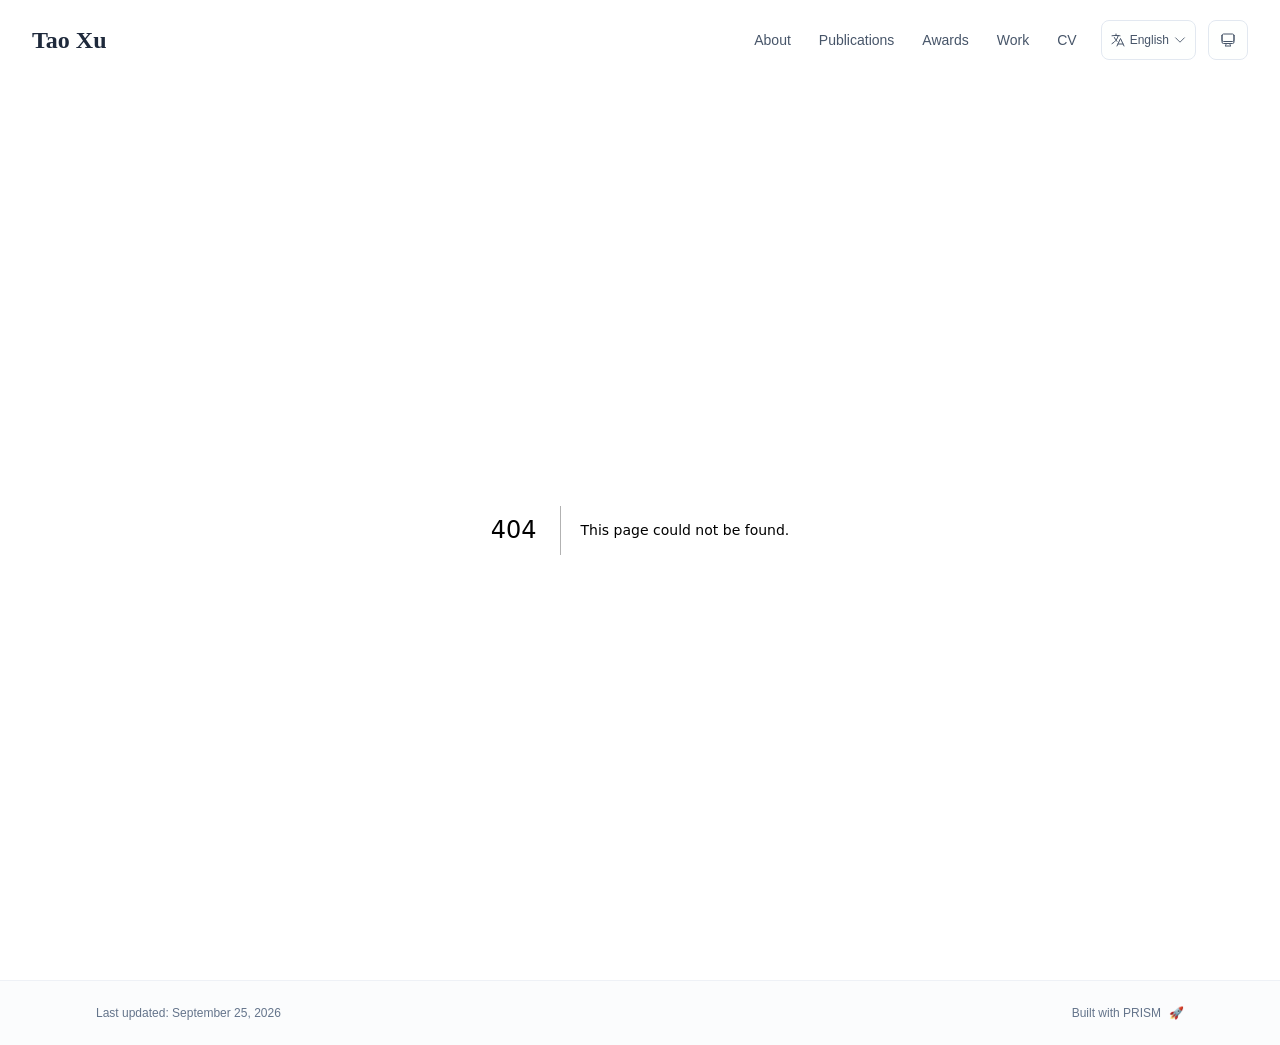
==== commit 6912b59d: "content: replace Services page with Work Experience - Remove the services page (reviewer/volunteer/c" ====
--- a/404/index.html
+++ b/404/index.html
@@ -69,4 +69,4 @@
                 }, 3000);
                 window.addEventListener('load', function() { clearTimeout(t); });
               })();
-            </script><title>Tao Xu</title><meta name="description" content="Undergraduate at Sichuan University; incoming Ph.D. student at Nanjing University."/><meta name="author" content="Tao Xu"/><meta name="keywords" content="Tao Xu,PhD,Research,Nanjing University"/><meta name="creator" content="Tao Xu"/><meta name="publisher" content="Tao Xu"/><meta property="og:title" content="Tao Xu"/><meta property="og:description" content="Undergraduate at Sichuan University; incoming Ph.D. student at Nanjing University."/><meta property="og:site_name" content="Tao Xu&#x27;s Academic Website"/><meta property="og:locale" content="en_US"/><meta property="og:type" content="website"/><meta name="twitter:card" content="summary"/><meta name="twitter:title" content="Tao Xu"/><meta name="twitter:description" content="Undergraduate at Sichuan University; incoming Ph.D. student at Nanjing University."/><link rel="icon" href="/favicon.png"/><script>document.querySelectorAll('body link[rel="icon"], body link[rel="apple-touch-icon"]').forEach(el => document.head.appendChild(el))</script><script src="/_next/static/chunks/polyfills-42372ed130431b0a.js" noModule=""></script></head><body class="font-sans antialiased"><div style="visibility:hidden"><nav class="fixed top-0 left-0 right-0 z-50" data-headlessui-state=""><div class="transition-all duration-300 ease-out bg-transparent" style="transform:translateY(-100px)"><div class="max-w-7xl mx-auto px-4 sm:px-6 lg:px-8"><div class="flex justify-between items-center h-16 lg:h-20"><div class="flex-shrink-0" tabindex="0"><a class="text-xl lg:text-2xl font-serif font-semibold text-primary hover:text-accent transition-colors duration-200" href="/">Tao Xu</a></div><div class="hidden lg:block"><div class="ml-10 flex items-center space-x-3"><div class="relative flex items-baseline space-x-1"><a data-nav-href="/" class="relative px-3 py-2 text-sm font-medium rounded-lg transition-colors duration-150 text-neutral-600" href="/">About</a><a data-nav-href="/publications" class="relative px-3 py-2 text-sm font-medium rounded-lg transition-colors duration-150 text-neutral-600" href="/publications/">Publications</a><a data-nav-href="/awards" class="relative px-3 py-2 text-sm font-medium rounded-lg transition-colors duration-150 text-neutral-600" href="/awards/">Awards</a><a data-nav-href="/services" class="relative px-3 py-2 text-sm font-medium rounded-lg transition-colors duration-150 text-neutral-600" href="/services/">Services</a><a data-nav-href="/cv" class="relative px-3 py-2 text-sm font-medium rounded-lg transition-colors duration-150 text-neutral-600" href="/cv/">CV</a></div><div class="flex items-center justify-center w-14 h-10 rounded-lg border border-neutral-200 dark:border-[rgba(148,163,184,0.24)] bg-background dark:bg-neutral-800"><div class="w-6 h-4 rounded bg-neutral-300 animate-pulse"></div></div><div class="flex items-center justify-center w-10 h-10 rounded-lg border border-neutral-200 dark:border-[rgba(148,163,184,0.24)] bg-background dark:bg-neutral-800"><div class="w-4 h-4 rounded-full bg-neutral-300 animate-pulse"></div></div></div></div><div class="lg:hidden flex items-center space-x-2"><div class="flex items-center justify-center w-14 h-10 rounded-lg border border-neutral-200 dark:border-[rgba(148,163,184,0.24)] bg-background dark:bg-neutral-800"><div class="w-6 h-4 rounded bg-neutral-300 animate-pulse"></div></div><div class="flex items-center justify-center w-10 h-10 rounded-lg border border-neutral-200 dark:border-[rgba(148,163,184,0.24)] bg-background dark:bg-neutral-800"><div class="w-4 h-4 rounded-full bg-neutral-300 animate-pulse"></div></div><button class="inline-flex items-center justify-center p-2 rounded-md text-neutral-600 hover:text-primary hover:bg-neutral-100 dark:hover:bg-neutral-800 focus:outline-none focus:ring-2 focus:ring-inset focus:ring-accent transition-colors duration-200" id="headlessui-disclosure-button-«R7pdb»" type="button" aria-expanded="false" data-headlessui-state=""><span class="sr-only">Open main menu</span><div><svg xmlns="http://www.w3.org/2000/svg" fill="none" viewBox="0 0 24 24" stroke-width="1.5" stroke="currentColor" aria-hidden="true" data-slot="icon" class="block h-6 w-6"><path stroke-linecap="round" stroke-linejoin="round" d="M3.75 6.75h16.5M3.75 12h16.5m-16.5 5.25h16.5"></path></svg></div></button></div></div></div></div></nav><main class="min-h-screen pt-16 lg:pt-20"><div style="font-family:system-ui,&quot;Segoe UI&quot;,Roboto,Helvetica,Arial,sans-serif,&quot;Apple Color Emoji&quot;,&quot;Segoe UI Emoji&quot;;height:100vh;text-align:center;display:flex;flex-direction:column;align-items:center;justify-content:center"><div><style>body{color:#000;background:#fff;margin:0}.next-error-h1{border-right:1px solid rgba(0,0,0,.3)}@media (prefers-color-scheme:dark){body{color:#fff;background:#000}.next-error-h1{border-right:1px solid rgba(255,255,255,.3)}}</style><h1 class="next-error-h1" style="display:inline-block;margin:0 20px 0 0;padding:0 23px 0 0;font-size:24px;font-weight:500;vertical-align:top;line-height:49px">404</h1><div style="display:inline-block"><h2 style="font-size:14px;font-weight:400;line-height:49px;margin:0">This page could not be found.</h2></div></div></div><!--$--><!--/$--><!--$--><!--/$--></main><footer class="border-t border-neutral-200/50 bg-neutral-50/50 dark:bg-neutral-900/50 dark:border-neutral-700/50"><div class="max-w-6xl mx-auto px-4 sm:px-6 lg:px-8 py-6"><div class="flex flex-col sm:flex-row justify-between items-center gap-2"><p class="text-xs text-neutral-500">Last updated<!-- -->: <!-- -->September 25, 2026</p><p class="text-xs text-neutral-500 flex items-center"><a href="https://github.com/xyjoey/PRISM" target="_blank" rel="noopener noreferrer">Built with PRISM</a><span class="ml-2">🚀</span></p></div></div></footer></div><script src="/_next/static/chunks/webpack-679b75d1c4c2027c.js" async=""></script><script>(self.__next_f=self.__next_f||[]).push([0])</script><script>self.__next_f.push([1,"1:\"$Sreact.fragment\"\n3:I[3719,[\"461\",\"static/chunks/461-a9a5d7b05a71d978.js\",\"874\",\"static/chunks/874-6cc630662f3664af.js\",\"291\",\"static/chunks/291-e39730cc9327e39b.js\",\"177\",\"static/chunks/app/layout-7402e7da85205e7e.js\"],\"ThemeProvider\"]\n4:I[310,[\"461\",\"static/chunks/461-a9a5d7b05a71d978.js\",\"874\",\"static/chunks/874-6cc630662f3664af.js\",\"291\",\"static/chunks/291-e39730cc9327e39b.js\",\"177\",\"static/chunks/app/layout-7402e7da85205e7e.js\"],\"LocaleProvider\"]\n5:I[4574,[\"461\",\"static/chunks/461-a9a5d7b05a71d978.js\",\"874\",\"static/chunks/874-6cc630662f3664af.js\",\"291\",\"static/chunks/291-e39730cc9327e39b.js\",\"177\",\"static/chunks/app/layout-7402e7da85205e7e.js\"],\"default\"]\n6:I[7555,[],\"\"]\n7:I[1295,[],\"\"]\n8:I[2548,[\"461\",\"static/chunks/461-a9a5d7b05a71d978.js\",\"874\",\"static/chunks/874-6cc630662f3664af.js\",\"291\",\"static/chunks/291-e39730cc9327e39b.js\",\"177\",\"static/chunks/app/layout-7402e7da85205e7e.js\"],\"default\"]\n9:I[9665,[],\"MetadataBoundary\"]\nb:I[9665,[],\"OutletBoundary\"]\ne:I[4911,[],\"AsyncMetadataOutlet\"]\n10:I[9665,[],\"ViewportBoundary\"]\n12:I[6614,[],\"\"]\n:HL[\"/_next/static/css/16ac18946ecf734d.css\",\"style\"]\n2:T5d7,\n    try {\n      const cfg = {\"enabled\":true,\"locales\":[\"zh\",\"en\"],\"defaultLocale\":\"en\",\"mode\":\"auto\",\"fixedLocale\":\"en\",\"persist\":true,\"switcher\":true,\"labels\":{\"zh\":\"中文\",\"en\":\"English\"}};\n      const storageKey = 'locale-storage';\n      const normalize = (value) =\u003e typeof value === 'string' ? value.trim().replace('_', '-').toLowerCase() : '';\n      const matchLocale = (candidate) =\u003e {\n        const normalized = normalize(candidate);\n        if (!normalized) return null;\n        if (cfg.locales.includes(normalized)) return normalized;\n        const language = normalized.split('-')[0];\n        if (cfg.locales.includes(language)) return language;\n        return null;\n      };\n\n      let resolved = null;\n\n      if (!cfg.enabled) {\n        resolved = cfg.defaultLocale;\n      } else if (cfg.persist) {\n        resolved = matchLocale(localStorage.getItem(storageKey));\n      }\n\n      if (!resolved) {\n        if ("])</script><script>self.__next_f.push([1,"cfg.mode === 'fixed') {\n          resolved = cfg.fixedLocale;\n        } else {\n          resolved = matchLocale(navigator.language);\n        }\n      }\n\n      if (!resolved) {\n        resolved = cfg.defaultLocale;\n      }\n\n      const root = document.documentElement;\n      root.lang = resolved;\n      root.setAttribute('data-locale', resolved);\n\n      if (cfg.persist) {\n        localStorage.setItem(storageKey, resolved);\n      }\n    } catch (e) {\n      const root = document.documentElement;\n      root.lang = 'en';\n      root.setAttribute('data-locale', 'en');\n    }\n  "])</script><script>self.__next_f.push([1,"0:{\"P\":null,\"b\":\"qaWqq0caFR9pqccPIgslW\",\"p\":\"\",\"c\":[\"\",\"_not-found\",\"\"],\"i\":false,\"f\":[[[\"\",{\"children\":[\"/_not-found\",{\"children\":[\"__PAGE__\",{}]}]},\"$undefined\",\"$undefined\",true],[\"\",[\"$\",\"$1\",\"c\",{\"children\":[[[\"$\",\"link\",\"0\",{\"rel\":\"stylesheet\",\"href\":\"/_next/static/css/16ac18946ecf734d.css\",\"precedence\":\"next\",\"crossOrigin\":\"$undefined\",\"nonce\":\"$undefined\"}]],[\"$\",\"html\",null,{\"lang\":\"en\",\"className\":\"scroll-smooth\",\"suppressHydrationWarning\":true,\"children\":[[\"$\",\"head\",null,{\"children\":[[\"$\",\"link\",null,{\"rel\":\"icon\",\"href\":\"/favicon.png\",\"type\":\"image/svg+xml\"}],[\"$\",\"link\",null,{\"rel\":\"dns-prefetch\",\"href\":\"https://jialeliu.com\"}],[\"$\",\"link\",null,{\"rel\":\"preconnect\",\"href\":\"https://jialeliu.com\",\"crossOrigin\":\"\"}],[\"$\",\"link\",null,{\"rel\":\"preload\",\"as\":\"font\",\"type\":\"font/woff2\",\"href\":\"https://jialeliu.com/fonts/georgiab.woff2\",\"crossOrigin\":\"\"}],[\"$\",\"script\",null,{\"dangerouslySetInnerHTML\":{\"__html\":\"\\n              try {\\n                const theme = localStorage.getItem('theme-storage');\\n                const parsed = theme ? JSON.parse(theme) : null;\\n                const setting = parsed?.state?.theme || 'system';\\n                const prefersDark = typeof window !== 'undefined' \u0026\u0026 window.matchMedia \u0026\u0026 window.matchMedia('(prefers-color-scheme: dark)').matches;\\n                const effective = setting === 'dark' ? 'dark' : (setting === 'light' ? 'light' : (prefersDark ? 'dark' : 'light'));\\n                var root = document.documentElement;\\n                root.classList.add(effective);\\n                root.setAttribute('data-theme', effective);\\n              } catch (e) {\\n                var root = document.documentElement;\\n                root.classList.add('light');\\n                root.setAttribute('data-theme', 'light');\\n              }\\n            \"}}],[\"$\",\"script\",null,{\"dangerouslySetInnerHTML\":{\"__html\":\"$2\"}}],[\"$\",\"script\",null,{\"dangerouslySetInnerHTML\":{\"__html\":\"\\n              (function(){\\n                // Fallback: reveal the server-rendered content if hydration has\\n                // not completed within 3s (slow network, JS failure, etc.).\\n                var t = setTimeout(function() {\\n                  var d = document.querySelector('[style*=\\\"visibility:hidden\\\"]');\\n                  if (d) { d.style.visibility = 'visible'; d.style.opacity = '1'; }\\n                }, 3000);\\n                window.addEventListener('load', function() { clearTimeout(t); });\\n              })();\\n            \"}}]]}],[\"$\",\"body\",null,{\"className\":\"font-sans antialiased\",\"children\":[\"$\",\"$L3\",null,{\"children\":[\"$\",\"$L4\",null,{\"config\":{\"enabled\":true,\"locales\":[\"zh\",\"en\"],\"defaultLocale\":\"en\",\"mode\":\"auto\",\"fixedLocale\":\"en\",\"persist\":true,\"switcher\":true,\"labels\":{\"zh\":\"中文\",\"en\":\"English\"}},\"children\":[[\"$\",\"$L5\",null,{\"items\":[{\"title\":\"About\",\"type\":\"page\",\"target\":\"about\",\"href\":\"/\"},{\"title\":\"Publications\",\"type\":\"page\",\"target\":\"publications\",\"href\":\"/publications\"},{\"title\":\"Awards\",\"type\":\"page\",\"target\":\"awards\",\"href\":\"/awards\"},{\"title\":\"Services\",\"type\":\"page\",\"target\":\"services\",\"href\":\"/services\"},{\"title\":\"CV\",\"type\":\"page\",\"target\":\"cv\",\"href\":\"/cv\"}],\"siteTitle\":\"Tao Xu\",\"enableOnePageMode\":false,\"i18n\":\"$0:f:0:1:1:props:children:1:props:children:1:props:children:props:children:props:config\",\"itemsByLocale\":{\"zh\":[{\"title\":\"关于我\",\"type\":\"page\",\"target\":\"about\",\"href\":\"/\"},{\"title\":\"论文\",\"type\":\"page\",\"target\":\"publications\",\"href\":\"/publications\"},{\"title\":\"奖项\",\"type\":\"page\",\"target\":\"awards\",\"href\":\"/awards\"},{\"title\":\"服务\",\"type\":\"page\",\"target\":\"services\",\"href\":\"/services\"},{\"title\":\"简历\",\"type\":\"page\",\"target\":\"cv\",\"href\":\"/cv\"}],\"en\":[{\"title\":\"About\",\"type\":\"page\",\"target\":\"about\",\"href\":\"/\"},{\"title\":\"Publications\",\"type\":\"page\",\"target\":\"publications\",\"href\":\"/publications\"},{\"title\":\"Awards\",\"type\":\"page\",\"target\":\"awards\",\"href\":\"/awards\"},{\"title\":\"Services\",\"type\":\"page\",\"target\":\"services\",\"href\":\"/services\"},{\"title\":\"CV\",\"type\":\"page\",\"target\":\"cv\",\"href\":\"/cv\"}]},\"siteTitleByLocale\":{\"zh\":\"许涛\",\"en\":\"Tao Xu\"}}],[\"$\",\"main\",null,{\"className\":\"min-h-screen pt-16 lg:pt-20\",\"children\":[\"$\",\"$L6\",null,{\"parallelRouterKey\":\"children\",\"error\":\"$undefined\",\"errorStyles\":\"$undefined\",\"errorScripts\":\"$undefined\",\"template\":[\"$\",\"$L7\",null,{}],\"templateStyles\":\"$undefined\",\"templateScripts\":\"$undefined\",\"notFound\":[[[\"$\",\"title\",null,{\"children\":\"404: This page could not be found.\"}],[\"$\",\"div\",null,{\"style\":{\"fontFamily\":\"system-ui,\\\"Segoe UI\\\",Roboto,Helvetica,Arial,sans-serif,\\\"Apple Color Emoji\\\",\\\"Segoe UI Emoji\\\"\",\"height\":\"100vh\",\"textAlign\":\"center\",\"display\":\"flex\",\"flexDirection\":\"column\",\"alignItems\":\"center\",\"justifyContent\":\"center\"},\"children\":[\"$\",\"div\",null,{\"children\":[[\"$\",\"style\",null,{\"dangerouslySetInnerHTML\":{\"__html\":\"body{color:#000;background:#fff;margin:0}.next-error-h1{border-right:1px solid rgba(0,0,0,.3)}@media (prefers-color-scheme:dark){body{color:#fff;background:#000}.next-error-h1{border-right:1px solid rgba(255,255,255,.3)}}\"}}],[\"$\",\"h1\",null,{\"className\":\"next-error-h1\",\"style\":{\"display\":\"inline-block\",\"margin\":\"0 20px 0 0\",\"padding\":\"0 23px 0 0\",\"fontSize\":24,\"fontWeight\":500,\"verticalAlign\":\"top\",\"lineHeight\":\"49px\"},\"children\":404}],[\"$\",\"div\",null,{\"style\":{\"display\":\"inline-block\"},\"children\":[\"$\",\"h2\",null,{\"style\":{\"fontSize\":14,\"fontWeight\":400,\"lineHeight\":\"49px\",\"margin\":0},\"children\":\"This page could not be found.\"}]}]]}]}]],[]],\"forbidden\":\"$undefined\",\"unauthorized\":\"$undefined\"}]}],[\"$\",\"$L8\",null,{\"lastUpdated\":\"September 25, 2026\",\"lastUpdatedByLocale\":{\"zh\":\"2026年9月25日\",\"en\":\"September 25, 2026\"},\"defaultLocale\":\"en\"}]]}]}]}]]}]]}],{\"children\":[\"/_not-found\",[\"$\",\"$1\",\"c\",{\"children\":[null,[\"$\",\"$L6\",null,{\"parallelRouterKey\":\"children\",\"error\":\"$undefined\",\"errorStyles\":\"$undefined\",\"errorScripts\":\"$undefined\",\"template\":[\"$\",\"$L7\",null,{}],\"templateStyles\":\"$undefined\",\"templateScripts\":\"$undefined\",\"notFound\":\"$undefined\",\"forbidden\":\"$undefined\",\"unauthorized\":\"$undefined\"}]]}],{\"children\":[\"__PAGE__\",[\"$\",\"$1\",\"c\",{\"children\":[[[\"$\",\"title\",null,{\"children\":\"404: This page could not be found.\"}],[\"$\",\"div\",null,{\"style\":\"$0:f:0:1:1:props:children:1:props:children:1:props:children:props:children:props:children:1:props:children:props:notFound:0:1:props:style\",\"children\":[\"$\",\"div\",null,{\"children\":[[\"$\",\"style\",null,{\"dangerouslySetInnerHTML\":{\"__html\":\"body{color:#000;background:#fff;margin:0}.next-error-h1{border-right:1px solid rgba(0,0,0,.3)}@media (prefers-color-scheme:dark){body{color:#fff;background:#000}.next-error-h1{border-right:1px solid rgba(255,255,255,.3)}}\"}}],[\"$\",\"h1\",null,{\"className\":\"next-error-h1\",\"style\":\"$0:f:0:1:1:props:children:1:props:children:1:props:children:props:children:props:children:1:props:children:props:notFound:0:1:props:children:props:children:1:props:style\",\"children\":404}],[\"$\",\"div\",null,{\"style\":\"$0:f:0:1:1:props:children:1:props:children:1:props:children:props:children:props:children:1:props:children:props:notFound:0:1:props:children:props:children:2:props:style\",\"children\":[\"$\",\"h2\",null,{\"style\":\"$0:f:0:1:1:props:children:1:props:children:1:props:children:props:children:props:children:1:props:children:props:notFound:0:1:props:children:props:children:2:props:children:props:style\",\"children\":\"This page could not be found.\"}]}]]}]}]],[\"$\",\"$L9\",null,{\"children\":\"$La\"}],null,[\"$\",\"$Lb\",null,{\"children\":[\"$Lc\",\"$Ld\",[\"$\",\"$Le\",null,{\"promise\":\"$@f\"}]]}]]}],{},null,false]},null,false]},null,false],[\"$\",\"$1\",\"h\",{\"children\":[[\"$\",\"meta\",null,{\"name\":\"robots\",\"content\":\"noindex\"}],[\"$\",\"$1\",\"-ivqTRyPyKssXFJzC3QTI\",{\"children\":[[\"$\",\"$L10\",null,{\"children\":\"$L11\"}],null]}],null]}],false]],\"m\":\"$undefined\",\"G\":[\"$12\",\"$undefined\"],\"s\":false,\"S\":true}\n"])</script><script>self.__next_f.push([1,"13:\"$Sreact.suspense\"\n14:I[4911,[],\"AsyncMetadata\"]\na:[\"$\",\"$13\",null,{\"fallback\":null,\"children\":[\"$\",\"$L14\",null,{\"promise\":\"$@15\"}]}]\n"])</script><script>self.__next_f.push([1,"d:null\n"])</script><script>self.__next_f.push([1,"11:[[\"$\",\"meta\",\"0\",{\"charSet\":\"utf-8\"}],[\"$\",\"meta\",\"1\",{\"name\":\"viewport\",\"content\":\"width=device-width, initial-scale=1\"}]]\nc:null\n"])</script><script>self.__next_f.push([1,"15:{\"metadata\":[[\"$\",\"title\",\"0\",{\"children\":\"Tao Xu\"}],[\"$\",\"meta\",\"1\",{\"name\":\"description\",\"content\":\"Undergraduate at Sichuan University; incoming Ph.D. student at Nanjing University.\"}],[\"$\",\"meta\",\"2\",{\"name\":\"author\",\"content\":\"Tao Xu\"}],[\"$\",\"meta\",\"3\",{\"name\":\"keywords\",\"content\":\"Tao Xu,PhD,Research,Nanjing University\"}],[\"$\",\"meta\",\"4\",{\"name\":\"creator\",\"content\":\"Tao Xu\"}],[\"$\",\"meta\",\"5\",{\"name\":\"publisher\",\"content\":\"Tao Xu\"}],[\"$\",\"meta\",\"6\",{\"property\":\"og:title\",\"content\":\"Tao Xu\"}],[\"$\",\"meta\",\"7\",{\"property\":\"og:description\",\"content\":\"Undergraduate at Sichuan University; incoming Ph.D. student at Nanjing University.\"}],[\"$\",\"meta\",\"8\",{\"property\":\"og:site_name\",\"content\":\"Tao Xu's Academic Website\"}],[\"$\",\"meta\",\"9\",{\"property\":\"og:locale\",\"content\":\"en_US\"}],[\"$\",\"meta\",\"10\",{\"property\":\"og:type\",\"content\":\"website\"}],[\"$\",\"meta\",\"11\",{\"name\":\"twitter:card\",\"content\":\"summary\"}],[\"$\",\"meta\",\"12\",{\"name\":\"twitter:title\",\"content\":\"Tao Xu\"}],[\"$\",\"meta\",\"13\",{\"name\":\"twitter:description\",\"content\":\"Undergraduate at Sichuan University; incoming Ph.D. student at Nanjing University.\"}],[\"$\",\"link\",\"14\",{\"rel\":\"icon\",\"href\":\"/favicon.png\"}]],\"error\":null,\"digest\":\"$undefined\"}\nf:{\"metadata\":\"$15:metadata\",\"error\":null,\"digest\":\"$undefined\"}\n"])</script></body></html>+            </script><title>Tao Xu</title><meta name="description" content="Undergraduate at Sichuan University; incoming Ph.D. student at Nanjing University."/><meta name="author" content="Tao Xu"/><meta name="keywords" content="Tao Xu,PhD,Research,Nanjing University"/><meta name="creator" content="Tao Xu"/><meta name="publisher" content="Tao Xu"/><meta property="og:title" content="Tao Xu"/><meta property="og:description" content="Undergraduate at Sichuan University; incoming Ph.D. student at Nanjing University."/><meta property="og:site_name" content="Tao Xu&#x27;s Academic Website"/><meta property="og:locale" content="en_US"/><meta property="og:type" content="website"/><meta name="twitter:card" content="summary"/><meta name="twitter:title" content="Tao Xu"/><meta name="twitter:description" content="Undergraduate at Sichuan University; incoming Ph.D. student at Nanjing University."/><link rel="icon" href="/favicon.png"/><script>document.querySelectorAll('body link[rel="icon"], body link[rel="apple-touch-icon"]').forEach(el => document.head.appendChild(el))</script><script src="/_next/static/chunks/polyfills-42372ed130431b0a.js" noModule=""></script></head><body class="font-sans antialiased"><div style="visibility:hidden"><nav class="fixed top-0 left-0 right-0 z-50" data-headlessui-state=""><div class="transition-all duration-300 ease-out bg-transparent" style="transform:translateY(-100px)"><div class="max-w-7xl mx-auto px-4 sm:px-6 lg:px-8"><div class="flex justify-between items-center h-16 lg:h-20"><div class="flex-shrink-0" tabindex="0"><a class="text-xl lg:text-2xl font-serif font-semibold text-primary hover:text-accent transition-colors duration-200" href="/">Tao Xu</a></div><div class="hidden lg:block"><div class="ml-10 flex items-center space-x-3"><div class="relative flex items-baseline space-x-1"><a data-nav-href="/" class="relative px-3 py-2 text-sm font-medium rounded-lg transition-colors duration-150 text-neutral-600" href="/">About</a><a data-nav-href="/publications" class="relative px-3 py-2 text-sm font-medium rounded-lg transition-colors duration-150 text-neutral-600" href="/publications/">Publications</a><a data-nav-href="/awards" class="relative px-3 py-2 text-sm font-medium rounded-lg transition-colors duration-150 text-neutral-600" href="/awards/">Awards</a><a data-nav-href="/work" class="relative px-3 py-2 text-sm font-medium rounded-lg transition-colors duration-150 text-neutral-600" href="/work/">Work</a><a data-nav-href="/cv" class="relative px-3 py-2 text-sm font-medium rounded-lg transition-colors duration-150 text-neutral-600" href="/cv/">CV</a></div><div class="flex items-center justify-center w-14 h-10 rounded-lg border border-neutral-200 dark:border-[rgba(148,163,184,0.24)] bg-background dark:bg-neutral-800"><div class="w-6 h-4 rounded bg-neutral-300 animate-pulse"></div></div><div class="flex items-center justify-center w-10 h-10 rounded-lg border border-neutral-200 dark:border-[rgba(148,163,184,0.24)] bg-background dark:bg-neutral-800"><div class="w-4 h-4 rounded-full bg-neutral-300 animate-pulse"></div></div></div></div><div class="lg:hidden flex items-center space-x-2"><div class="flex items-center justify-center w-14 h-10 rounded-lg border border-neutral-200 dark:border-[rgba(148,163,184,0.24)] bg-background dark:bg-neutral-800"><div class="w-6 h-4 rounded bg-neutral-300 animate-pulse"></div></div><div class="flex items-center justify-center w-10 h-10 rounded-lg border border-neutral-200 dark:border-[rgba(148,163,184,0.24)] bg-background dark:bg-neutral-800"><div class="w-4 h-4 rounded-full bg-neutral-300 animate-pulse"></div></div><button class="inline-flex items-center justify-center p-2 rounded-md text-neutral-600 hover:text-primary hover:bg-neutral-100 dark:hover:bg-neutral-800 focus:outline-none focus:ring-2 focus:ring-inset focus:ring-accent transition-colors duration-200" id="headlessui-disclosure-button-«R7pdb»" type="button" aria-expanded="false" data-headlessui-state=""><span class="sr-only">Open main menu</span><div><svg xmlns="http://www.w3.org/2000/svg" fill="none" viewBox="0 0 24 24" stroke-width="1.5" stroke="currentColor" aria-hidden="true" data-slot="icon" class="block h-6 w-6"><path stroke-linecap="round" stroke-linejoin="round" d="M3.75 6.75h16.5M3.75 12h16.5m-16.5 5.25h16.5"></path></svg></div></button></div></div></div></div></nav><main class="min-h-screen pt-16 lg:pt-20"><div style="font-family:system-ui,&quot;Segoe UI&quot;,Roboto,Helvetica,Arial,sans-serif,&quot;Apple Color Emoji&quot;,&quot;Segoe UI Emoji&quot;;height:100vh;text-align:center;display:flex;flex-direction:column;align-items:center;justify-content:center"><div><style>body{color:#000;background:#fff;margin:0}.next-error-h1{border-right:1px solid rgba(0,0,0,.3)}@media (prefers-color-scheme:dark){body{color:#fff;background:#000}.next-error-h1{border-right:1px solid rgba(255,255,255,.3)}}</style><h1 class="next-error-h1" style="display:inline-block;margin:0 20px 0 0;padding:0 23px 0 0;font-size:24px;font-weight:500;vertical-align:top;line-height:49px">404</h1><div style="display:inline-block"><h2 style="font-size:14px;font-weight:400;line-height:49px;margin:0">This page could not be found.</h2></div></div></div><!--$--><!--/$--><!--$--><!--/$--></main><footer class="border-t border-neutral-200/50 bg-neutral-50/50 dark:bg-neutral-900/50 dark:border-neutral-700/50"><div class="max-w-6xl mx-auto px-4 sm:px-6 lg:px-8 py-6"><div class="flex flex-col sm:flex-row justify-between items-center gap-2"><p class="text-xs text-neutral-500">Last updated<!-- -->: <!-- -->September 25, 2026</p><p class="text-xs text-neutral-500 flex items-center"><a href="https://github.com/xyjoey/PRISM" target="_blank" rel="noopener noreferrer">Built with PRISM</a><span class="ml-2">🚀</span></p></div></div></footer></div><script src="/_next/static/chunks/webpack-679b75d1c4c2027c.js" async=""></script><script>(self.__next_f=self.__next_f||[]).push([0])</script><script>self.__next_f.push([1,"1:\"$Sreact.fragment\"\n3:I[3719,[\"461\",\"static/chunks/461-a9a5d7b05a71d978.js\",\"874\",\"static/chunks/874-6cc630662f3664af.js\",\"291\",\"static/chunks/291-e39730cc9327e39b.js\",\"177\",\"static/chunks/app/layout-7402e7da85205e7e.js\"],\"ThemeProvider\"]\n4:I[310,[\"461\",\"static/chunks/461-a9a5d7b05a71d978.js\",\"874\",\"static/chunks/874-6cc630662f3664af.js\",\"291\",\"static/chunks/291-e39730cc9327e39b.js\",\"177\",\"static/chunks/app/layout-7402e7da85205e7e.js\"],\"LocaleProvider\"]\n5:I[4574,[\"461\",\"static/chunks/461-a9a5d7b05a71d978.js\",\"874\",\"static/chunks/874-6cc630662f3664af.js\",\"291\",\"static/chunks/291-e39730cc9327e39b.js\",\"177\",\"static/chunks/app/layout-7402e7da85205e7e.js\"],\"default\"]\n6:I[7555,[],\"\"]\n7:I[1295,[],\"\"]\n8:I[2548,[\"461\",\"static/chunks/461-a9a5d7b05a71d978.js\",\"874\",\"static/chunks/874-6cc630662f3664af.js\",\"291\",\"static/chunks/291-e39730cc9327e39b.js\",\"177\",\"static/chunks/app/layout-7402e7da85205e7e.js\"],\"default\"]\n9:I[9665,[],\"MetadataBoundary\"]\nb:I[9665,[],\"OutletBoundary\"]\ne:I[4911,[],\"AsyncMetadataOutlet\"]\n10:I[9665,[],\"ViewportBoundary\"]\n12:I[6614,[],\"\"]\n:HL[\"/_next/static/css/16ac18946ecf734d.css\",\"style\"]\n2:T5d7,\n    try {\n      const cfg = {\"enabled\":true,\"locales\":[\"zh\",\"en\"],\"defaultLocale\":\"en\",\"mode\":\"auto\",\"fixedLocale\":\"en\",\"persist\":true,\"switcher\":true,\"labels\":{\"zh\":\"中文\",\"en\":\"English\"}};\n      const storageKey = 'locale-storage';\n      const normalize = (value) =\u003e typeof value === 'string' ? value.trim().replace('_', '-').toLowerCase() : '';\n      const matchLocale = (candidate) =\u003e {\n        const normalized = normalize(candidate);\n        if (!normalized) return null;\n        if (cfg.locales.includes(normalized)) return normalized;\n        const language = normalized.split('-')[0];\n        if (cfg.locales.includes(language)) return language;\n        return null;\n      };\n\n      let resolved = null;\n\n      if (!cfg.enabled) {\n        resolved = cfg.defaultLocale;\n      } else if (cfg.persist) {\n        resolved = matchLocale(localStorage.getItem(storageKey));\n      }\n\n      if (!resolved) {\n        if ("])</script><script>self.__next_f.push([1,"cfg.mode === 'fixed') {\n          resolved = cfg.fixedLocale;\n        } else {\n          resolved = matchLocale(navigator.language);\n        }\n      }\n\n      if (!resolved) {\n        resolved = cfg.defaultLocale;\n      }\n\n      const root = document.documentElement;\n      root.lang = resolved;\n      root.setAttribute('data-locale', resolved);\n\n      if (cfg.persist) {\n        localStorage.setItem(storageKey, resolved);\n      }\n    } catch (e) {\n      const root = document.documentElement;\n      root.lang = 'en';\n      root.setAttribute('data-locale', 'en');\n    }\n  "])</script><script>self.__next_f.push([1,"0:{\"P\":null,\"b\":\"2FNmI76ei97ojNMc_GVj1\",\"p\":\"\",\"c\":[\"\",\"_not-found\",\"\"],\"i\":false,\"f\":[[[\"\",{\"children\":[\"/_not-found\",{\"children\":[\"__PAGE__\",{}]}]},\"$undefined\",\"$undefined\",true],[\"\",[\"$\",\"$1\",\"c\",{\"children\":[[[\"$\",\"link\",\"0\",{\"rel\":\"stylesheet\",\"href\":\"/_next/static/css/16ac18946ecf734d.css\",\"precedence\":\"next\",\"crossOrigin\":\"$undefined\",\"nonce\":\"$undefined\"}]],[\"$\",\"html\",null,{\"lang\":\"en\",\"className\":\"scroll-smooth\",\"suppressHydrationWarning\":true,\"children\":[[\"$\",\"head\",null,{\"children\":[[\"$\",\"link\",null,{\"rel\":\"icon\",\"href\":\"/favicon.png\",\"type\":\"image/svg+xml\"}],[\"$\",\"link\",null,{\"rel\":\"dns-prefetch\",\"href\":\"https://jialeliu.com\"}],[\"$\",\"link\",null,{\"rel\":\"preconnect\",\"href\":\"https://jialeliu.com\",\"crossOrigin\":\"\"}],[\"$\",\"link\",null,{\"rel\":\"preload\",\"as\":\"font\",\"type\":\"font/woff2\",\"href\":\"https://jialeliu.com/fonts/georgiab.woff2\",\"crossOrigin\":\"\"}],[\"$\",\"script\",null,{\"dangerouslySetInnerHTML\":{\"__html\":\"\\n              try {\\n                const theme = localStorage.getItem('theme-storage');\\n                const parsed = theme ? JSON.parse(theme) : null;\\n                const setting = parsed?.state?.theme || 'system';\\n                const prefersDark = typeof window !== 'undefined' \u0026\u0026 window.matchMedia \u0026\u0026 window.matchMedia('(prefers-color-scheme: dark)').matches;\\n                const effective = setting === 'dark' ? 'dark' : (setting === 'light' ? 'light' : (prefersDark ? 'dark' : 'light'));\\n                var root = document.documentElement;\\n                root.classList.add(effective);\\n                root.setAttribute('data-theme', effective);\\n              } catch (e) {\\n                var root = document.documentElement;\\n                root.classList.add('light');\\n                root.setAttribute('data-theme', 'light');\\n              }\\n            \"}}],[\"$\",\"script\",null,{\"dangerouslySetInnerHTML\":{\"__html\":\"$2\"}}],[\"$\",\"script\",null,{\"dangerouslySetInnerHTML\":{\"__html\":\"\\n              (function(){\\n                // Fallback: reveal the server-rendered content if hydration has\\n                // not completed within 3s (slow network, JS failure, etc.).\\n                var t = setTimeout(function() {\\n                  var d = document.querySelector('[style*=\\\"visibility:hidden\\\"]');\\n                  if (d) { d.style.visibility = 'visible'; d.style.opacity = '1'; }\\n                }, 3000);\\n                window.addEventListener('load', function() { clearTimeout(t); });\\n              })();\\n            \"}}]]}],[\"$\",\"body\",null,{\"className\":\"font-sans antialiased\",\"children\":[\"$\",\"$L3\",null,{\"children\":[\"$\",\"$L4\",null,{\"config\":{\"enabled\":true,\"locales\":[\"zh\",\"en\"],\"defaultLocale\":\"en\",\"mode\":\"auto\",\"fixedLocale\":\"en\",\"persist\":true,\"switcher\":true,\"labels\":{\"zh\":\"中文\",\"en\":\"English\"}},\"children\":[[\"$\",\"$L5\",null,{\"items\":[{\"title\":\"About\",\"type\":\"page\",\"target\":\"about\",\"href\":\"/\"},{\"title\":\"Publications\",\"type\":\"page\",\"target\":\"publications\",\"href\":\"/publications\"},{\"title\":\"Awards\",\"type\":\"page\",\"target\":\"awards\",\"href\":\"/awards\"},{\"title\":\"Work\",\"type\":\"page\",\"target\":\"work\",\"href\":\"/work\"},{\"title\":\"CV\",\"type\":\"page\",\"target\":\"cv\",\"href\":\"/cv\"}],\"siteTitle\":\"Tao Xu\",\"enableOnePageMode\":false,\"i18n\":\"$0:f:0:1:1:props:children:1:props:children:1:props:children:props:children:props:config\",\"itemsByLocale\":{\"zh\":[{\"title\":\"关于我\",\"type\":\"page\",\"target\":\"about\",\"href\":\"/\"},{\"title\":\"论文\",\"type\":\"page\",\"target\":\"publications\",\"href\":\"/publications\"},{\"title\":\"奖项\",\"type\":\"page\",\"target\":\"awards\",\"href\":\"/awards\"},{\"title\":\"工作经历\",\"type\":\"page\",\"target\":\"work\",\"href\":\"/work\"},{\"title\":\"简历\",\"type\":\"page\",\"target\":\"cv\",\"href\":\"/cv\"}],\"en\":[{\"title\":\"About\",\"type\":\"page\",\"target\":\"about\",\"href\":\"/\"},{\"title\":\"Publications\",\"type\":\"page\",\"target\":\"publications\",\"href\":\"/publications\"},{\"title\":\"Awards\",\"type\":\"page\",\"target\":\"awards\",\"href\":\"/awards\"},{\"title\":\"Work\",\"type\":\"page\",\"target\":\"work\",\"href\":\"/work\"},{\"title\":\"CV\",\"type\":\"page\",\"target\":\"cv\",\"href\":\"/cv\"}]},\"siteTitleByLocale\":{\"zh\":\"许涛\",\"en\":\"Tao Xu\"}}],[\"$\",\"main\",null,{\"className\":\"min-h-screen pt-16 lg:pt-20\",\"children\":[\"$\",\"$L6\",null,{\"parallelRouterKey\":\"children\",\"error\":\"$undefined\",\"errorStyles\":\"$undefined\",\"errorScripts\":\"$undefined\",\"template\":[\"$\",\"$L7\",null,{}],\"templateStyles\":\"$undefined\",\"templateScripts\":\"$undefined\",\"notFound\":[[[\"$\",\"title\",null,{\"children\":\"404: This page could not be found.\"}],[\"$\",\"div\",null,{\"style\":{\"fontFamily\":\"system-ui,\\\"Segoe UI\\\",Roboto,Helvetica,Arial,sans-serif,\\\"Apple Color Emoji\\\",\\\"Segoe UI Emoji\\\"\",\"height\":\"100vh\",\"textAlign\":\"center\",\"display\":\"flex\",\"flexDirection\":\"column\",\"alignItems\":\"center\",\"justifyContent\":\"center\"},\"children\":[\"$\",\"div\",null,{\"children\":[[\"$\",\"style\",null,{\"dangerouslySetInnerHTML\":{\"__html\":\"body{color:#000;background:#fff;margin:0}.next-error-h1{border-right:1px solid rgba(0,0,0,.3)}@media (prefers-color-scheme:dark){body{color:#fff;background:#000}.next-error-h1{border-right:1px solid rgba(255,255,255,.3)}}\"}}],[\"$\",\"h1\",null,{\"className\":\"next-error-h1\",\"style\":{\"display\":\"inline-block\",\"margin\":\"0 20px 0 0\",\"padding\":\"0 23px 0 0\",\"fontSize\":24,\"fontWeight\":500,\"verticalAlign\":\"top\",\"lineHeight\":\"49px\"},\"children\":404}],[\"$\",\"div\",null,{\"style\":{\"display\":\"inline-block\"},\"children\":[\"$\",\"h2\",null,{\"style\":{\"fontSize\":14,\"fontWeight\":400,\"lineHeight\":\"49px\",\"margin\":0},\"children\":\"This page could not be found.\"}]}]]}]}]],[]],\"forbidden\":\"$undefined\",\"unauthorized\":\"$undefined\"}]}],[\"$\",\"$L8\",null,{\"lastUpdated\":\"September 25, 2026\",\"lastUpdatedByLocale\":{\"zh\":\"2026年9月25日\",\"en\":\"September 25, 2026\"},\"defaultLocale\":\"en\"}]]}]}]}]]}]]}],{\"children\":[\"/_not-found\",[\"$\",\"$1\",\"c\",{\"children\":[null,[\"$\",\"$L6\",null,{\"parallelRouterKey\":\"children\",\"error\":\"$undefined\",\"errorStyles\":\"$undefined\",\"errorScripts\":\"$undefined\",\"template\":[\"$\",\"$L7\",null,{}],\"templateStyles\":\"$undefined\",\"templateScripts\":\"$undefined\",\"notFound\":\"$undefined\",\"forbidden\":\"$undefined\",\"unauthorized\":\"$undefined\"}]]}],{\"children\":[\"__PAGE__\",[\"$\",\"$1\",\"c\",{\"children\":[[[\"$\",\"title\",null,{\"children\":\"404: This page could not be found.\"}],[\"$\",\"div\",null,{\"style\":\"$0:f:0:1:1:props:children:1:props:children:1:props:children:props:children:props:children:1:props:children:props:notFound:0:1:props:style\",\"children\":[\"$\",\"div\",null,{\"children\":[[\"$\",\"style\",null,{\"dangerouslySetInnerHTML\":{\"__html\":\"body{color:#000;background:#fff;margin:0}.next-error-h1{border-right:1px solid rgba(0,0,0,.3)}@media (prefers-color-scheme:dark){body{color:#fff;background:#000}.next-error-h1{border-right:1px solid rgba(255,255,255,.3)}}\"}}],[\"$\",\"h1\",null,{\"className\":\"next-error-h1\",\"style\":\"$0:f:0:1:1:props:children:1:props:children:1:props:children:props:children:props:children:1:props:children:props:notFound:0:1:props:children:props:children:1:props:style\",\"children\":404}],[\"$\",\"div\",null,{\"style\":\"$0:f:0:1:1:props:children:1:props:children:1:props:children:props:children:props:children:1:props:children:props:notFound:0:1:props:children:props:children:2:props:style\",\"children\":[\"$\",\"h2\",null,{\"style\":\"$0:f:0:1:1:props:children:1:props:children:1:props:children:props:children:props:children:1:props:children:props:notFound:0:1:props:children:props:children:2:props:children:props:style\",\"children\":\"This page could not be found.\"}]}]]}]}]],[\"$\",\"$L9\",null,{\"children\":\"$La\"}],null,[\"$\",\"$Lb\",null,{\"children\":[\"$Lc\",\"$Ld\",[\"$\",\"$Le\",null,{\"promise\":\"$@f\"}]]}]]}],{},null,false]},null,false]},null,false],[\"$\",\"$1\",\"h\",{\"children\":[[\"$\",\"meta\",null,{\"name\":\"robots\",\"content\":\"noindex\"}],[\"$\",\"$1\",\"jzDVn_cEFT79GomJUEXOt\",{\"children\":[[\"$\",\"$L10\",null,{\"children\":\"$L11\"}],null]}],null]}],false]],\"m\":\"$undefined\",\"G\":[\"$12\",\"$undefined\"],\"s\":false,\"S\":true}\n"])</script><script>self.__next_f.push([1,"13:\"$Sreact.suspense\"\n14:I[4911,[],\"AsyncMetadata\"]\na:[\"$\",\"$13\",null,{\"fallback\":null,\"children\":[\"$\",\"$L14\",null,{\"promise\":\"$@15\"}]}]\n"])</script><script>self.__next_f.push([1,"d:null\n"])</script><script>self.__next_f.push([1,"11:[[\"$\",\"meta\",\"0\",{\"charSet\":\"utf-8\"}],[\"$\",\"meta\",\"1\",{\"name\":\"viewport\",\"content\":\"width=device-width, initial-scale=1\"}]]\nc:null\n"])</script><script>self.__next_f.push([1,"15:{\"metadata\":[[\"$\",\"title\",\"0\",{\"children\":\"Tao Xu\"}],[\"$\",\"meta\",\"1\",{\"name\":\"description\",\"content\":\"Undergraduate at Sichuan University; incoming Ph.D. student at Nanjing University.\"}],[\"$\",\"meta\",\"2\",{\"name\":\"author\",\"content\":\"Tao Xu\"}],[\"$\",\"meta\",\"3\",{\"name\":\"keywords\",\"content\":\"Tao Xu,PhD,Research,Nanjing University\"}],[\"$\",\"meta\",\"4\",{\"name\":\"creator\",\"content\":\"Tao Xu\"}],[\"$\",\"meta\",\"5\",{\"name\":\"publisher\",\"content\":\"Tao Xu\"}],[\"$\",\"meta\",\"6\",{\"property\":\"og:title\",\"content\":\"Tao Xu\"}],[\"$\",\"meta\",\"7\",{\"property\":\"og:description\",\"content\":\"Undergraduate at Sichuan University; incoming Ph.D. student at Nanjing University.\"}],[\"$\",\"meta\",\"8\",{\"property\":\"og:site_name\",\"content\":\"Tao Xu's Academic Website\"}],[\"$\",\"meta\",\"9\",{\"property\":\"og:locale\",\"content\":\"en_US\"}],[\"$\",\"meta\",\"10\",{\"property\":\"og:type\",\"content\":\"website\"}],[\"$\",\"meta\",\"11\",{\"name\":\"twitter:card\",\"content\":\"summary\"}],[\"$\",\"meta\",\"12\",{\"name\":\"twitter:title\",\"content\":\"Tao Xu\"}],[\"$\",\"meta\",\"13\",{\"name\":\"twitter:description\",\"content\":\"Undergraduate at Sichuan University; incoming Ph.D. student at Nanjing University.\"}],[\"$\",\"link\",\"14\",{\"rel\":\"icon\",\"href\":\"/favicon.png\"}]],\"error\":null,\"digest\":\"$undefined\"}\nf:{\"metadata\":\"$15:metadata\",\"error\":null,\"digest\":\"$undefined\"}\n"])</script></body></html>
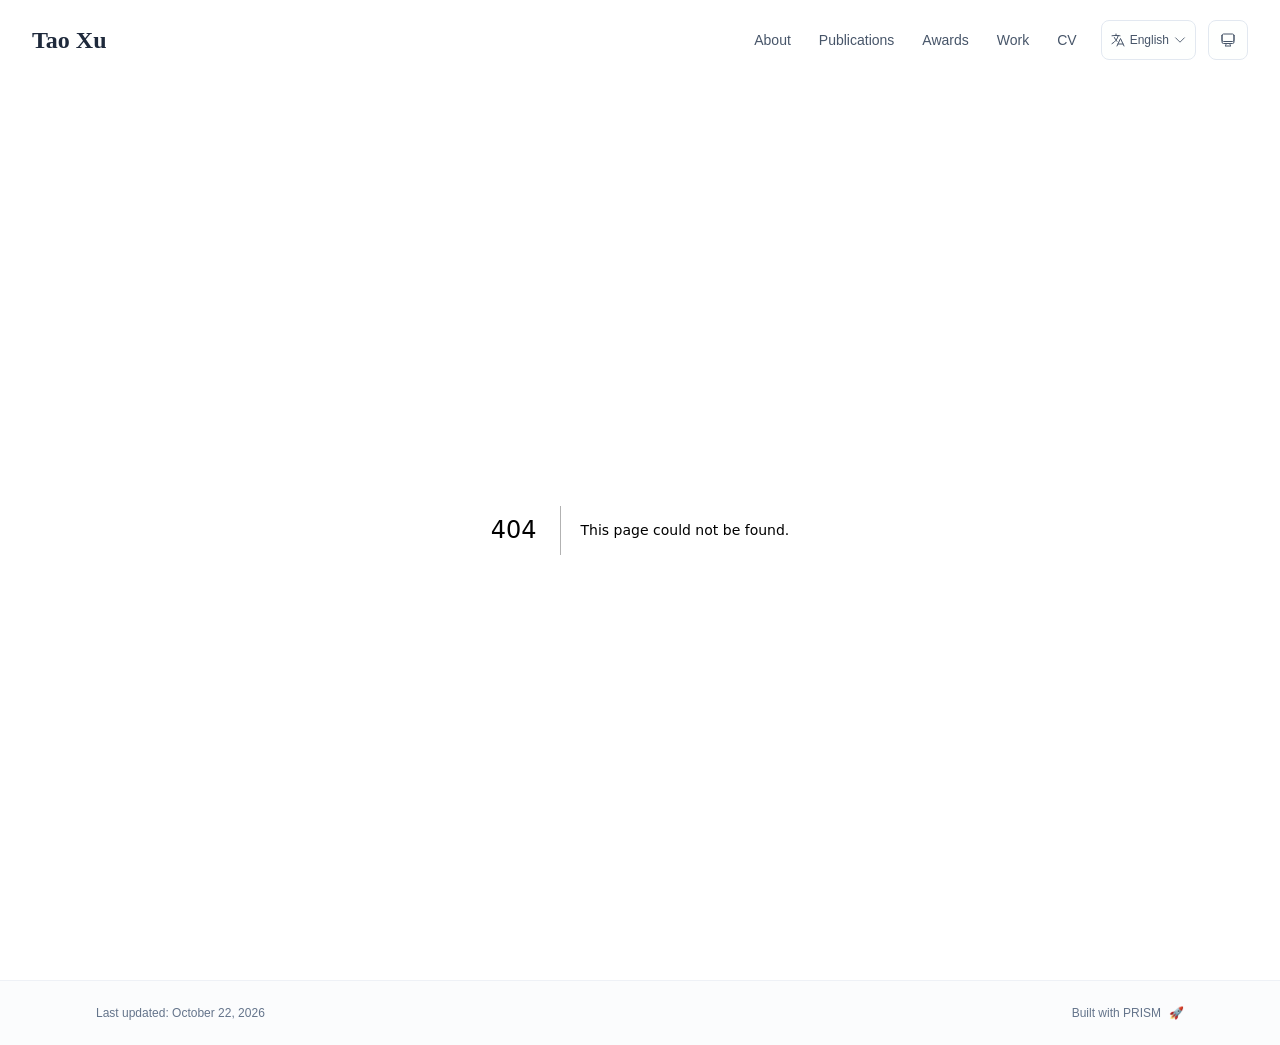
==== commit 49383953: "chore: update last-updated date to October 22, 2026 Co-Authored-By: Claude Code <noreply@anthropic.c" ====
--- a/404/index.html
+++ b/404/index.html
@@ -69,4 +69,4 @@
                 }, 3000);
                 window.addEventListener('load', function() { clearTimeout(t); });
               })();
-            </script><title>Tao Xu</title><meta name="description" content="Undergraduate at Sichuan University; incoming Ph.D. student at Nanjing University."/><meta name="author" content="Tao Xu"/><meta name="keywords" content="Tao Xu,PhD,Research,Nanjing University"/><meta name="creator" content="Tao Xu"/><meta name="publisher" content="Tao Xu"/><meta property="og:title" content="Tao Xu"/><meta property="og:description" content="Undergraduate at Sichuan University; incoming Ph.D. student at Nanjing University."/><meta property="og:site_name" content="Tao Xu&#x27;s Academic Website"/><meta property="og:locale" content="en_US"/><meta property="og:type" content="website"/><meta name="twitter:card" content="summary"/><meta name="twitter:title" content="Tao Xu"/><meta name="twitter:description" content="Undergraduate at Sichuan University; incoming Ph.D. student at Nanjing University."/><link rel="icon" href="/favicon.png"/><script>document.querySelectorAll('body link[rel="icon"], body link[rel="apple-touch-icon"]').forEach(el => document.head.appendChild(el))</script><script src="/_next/static/chunks/polyfills-42372ed130431b0a.js" noModule=""></script></head><body class="font-sans antialiased"><div style="visibility:hidden"><nav class="fixed top-0 left-0 right-0 z-50" data-headlessui-state=""><div class="transition-all duration-300 ease-out bg-transparent" style="transform:translateY(-100px)"><div class="max-w-7xl mx-auto px-4 sm:px-6 lg:px-8"><div class="flex justify-between items-center h-16 lg:h-20"><div class="flex-shrink-0" tabindex="0"><a class="text-xl lg:text-2xl font-serif font-semibold text-primary hover:text-accent transition-colors duration-200" href="/">Tao Xu</a></div><div class="hidden lg:block"><div class="ml-10 flex items-center space-x-3"><div class="relative flex items-baseline space-x-1"><a data-nav-href="/" class="relative px-3 py-2 text-sm font-medium rounded-lg transition-colors duration-150 text-neutral-600" href="/">About</a><a data-nav-href="/publications" class="relative px-3 py-2 text-sm font-medium rounded-lg transition-colors duration-150 text-neutral-600" href="/publications/">Publications</a><a data-nav-href="/awards" class="relative px-3 py-2 text-sm font-medium rounded-lg transition-colors duration-150 text-neutral-600" href="/awards/">Awards</a><a data-nav-href="/work" class="relative px-3 py-2 text-sm font-medium rounded-lg transition-colors duration-150 text-neutral-600" href="/work/">Work</a><a data-nav-href="/cv" class="relative px-3 py-2 text-sm font-medium rounded-lg transition-colors duration-150 text-neutral-600" href="/cv/">CV</a></div><div class="flex items-center justify-center w-14 h-10 rounded-lg border border-neutral-200 dark:border-[rgba(148,163,184,0.24)] bg-background dark:bg-neutral-800"><div class="w-6 h-4 rounded bg-neutral-300 animate-pulse"></div></div><div class="flex items-center justify-center w-10 h-10 rounded-lg border border-neutral-200 dark:border-[rgba(148,163,184,0.24)] bg-background dark:bg-neutral-800"><div class="w-4 h-4 rounded-full bg-neutral-300 animate-pulse"></div></div></div></div><div class="lg:hidden flex items-center space-x-2"><div class="flex items-center justify-center w-14 h-10 rounded-lg border border-neutral-200 dark:border-[rgba(148,163,184,0.24)] bg-background dark:bg-neutral-800"><div class="w-6 h-4 rounded bg-neutral-300 animate-pulse"></div></div><div class="flex items-center justify-center w-10 h-10 rounded-lg border border-neutral-200 dark:border-[rgba(148,163,184,0.24)] bg-background dark:bg-neutral-800"><div class="w-4 h-4 rounded-full bg-neutral-300 animate-pulse"></div></div><button class="inline-flex items-center justify-center p-2 rounded-md text-neutral-600 hover:text-primary hover:bg-neutral-100 dark:hover:bg-neutral-800 focus:outline-none focus:ring-2 focus:ring-inset focus:ring-accent transition-colors duration-200" id="headlessui-disclosure-button-«R7pdb»" type="button" aria-expanded="false" data-headlessui-state=""><span class="sr-only">Open main menu</span><div><svg xmlns="http://www.w3.org/2000/svg" fill="none" viewBox="0 0 24 24" stroke-width="1.5" stroke="currentColor" aria-hidden="true" data-slot="icon" class="block h-6 w-6"><path stroke-linecap="round" stroke-linejoin="round" d="M3.75 6.75h16.5M3.75 12h16.5m-16.5 5.25h16.5"></path></svg></div></button></div></div></div></div></nav><main class="min-h-screen pt-16 lg:pt-20"><div style="font-family:system-ui,&quot;Segoe UI&quot;,Roboto,Helvetica,Arial,sans-serif,&quot;Apple Color Emoji&quot;,&quot;Segoe UI Emoji&quot;;height:100vh;text-align:center;display:flex;flex-direction:column;align-items:center;justify-content:center"><div><style>body{color:#000;background:#fff;margin:0}.next-error-h1{border-right:1px solid rgba(0,0,0,.3)}@media (prefers-color-scheme:dark){body{color:#fff;background:#000}.next-error-h1{border-right:1px solid rgba(255,255,255,.3)}}</style><h1 class="next-error-h1" style="display:inline-block;margin:0 20px 0 0;padding:0 23px 0 0;font-size:24px;font-weight:500;vertical-align:top;line-height:49px">404</h1><div style="display:inline-block"><h2 style="font-size:14px;font-weight:400;line-height:49px;margin:0">This page could not be found.</h2></div></div></div><!--$--><!--/$--><!--$--><!--/$--></main><footer class="border-t border-neutral-200/50 bg-neutral-50/50 dark:bg-neutral-900/50 dark:border-neutral-700/50"><div class="max-w-6xl mx-auto px-4 sm:px-6 lg:px-8 py-6"><div class="flex flex-col sm:flex-row justify-between items-center gap-2"><p class="text-xs text-neutral-500">Last updated<!-- -->: <!-- -->September 25, 2026</p><p class="text-xs text-neutral-500 flex items-center"><a href="https://github.com/xyjoey/PRISM" target="_blank" rel="noopener noreferrer">Built with PRISM</a><span class="ml-2">🚀</span></p></div></div></footer></div><script src="/_next/static/chunks/webpack-679b75d1c4c2027c.js" async=""></script><script>(self.__next_f=self.__next_f||[]).push([0])</script><script>self.__next_f.push([1,"1:\"$Sreact.fragment\"\n3:I[3719,[\"461\",\"static/chunks/461-a9a5d7b05a71d978.js\",\"874\",\"static/chunks/874-6cc630662f3664af.js\",\"291\",\"static/chunks/291-e39730cc9327e39b.js\",\"177\",\"static/chunks/app/layout-7402e7da85205e7e.js\"],\"ThemeProvider\"]\n4:I[310,[\"461\",\"static/chunks/461-a9a5d7b05a71d978.js\",\"874\",\"static/chunks/874-6cc630662f3664af.js\",\"291\",\"static/chunks/291-e39730cc9327e39b.js\",\"177\",\"static/chunks/app/layout-7402e7da85205e7e.js\"],\"LocaleProvider\"]\n5:I[4574,[\"461\",\"static/chunks/461-a9a5d7b05a71d978.js\",\"874\",\"static/chunks/874-6cc630662f3664af.js\",\"291\",\"static/chunks/291-e39730cc9327e39b.js\",\"177\",\"static/chunks/app/layout-7402e7da85205e7e.js\"],\"default\"]\n6:I[7555,[],\"\"]\n7:I[1295,[],\"\"]\n8:I[2548,[\"461\",\"static/chunks/461-a9a5d7b05a71d978.js\",\"874\",\"static/chunks/874-6cc630662f3664af.js\",\"291\",\"static/chunks/291-e39730cc9327e39b.js\",\"177\",\"static/chunks/app/layout-7402e7da85205e7e.js\"],\"default\"]\n9:I[9665,[],\"MetadataBoundary\"]\nb:I[9665,[],\"OutletBoundary\"]\ne:I[4911,[],\"AsyncMetadataOutlet\"]\n10:I[9665,[],\"ViewportBoundary\"]\n12:I[6614,[],\"\"]\n:HL[\"/_next/static/css/16ac18946ecf734d.css\",\"style\"]\n2:T5d7,\n    try {\n      const cfg = {\"enabled\":true,\"locales\":[\"zh\",\"en\"],\"defaultLocale\":\"en\",\"mode\":\"auto\",\"fixedLocale\":\"en\",\"persist\":true,\"switcher\":true,\"labels\":{\"zh\":\"中文\",\"en\":\"English\"}};\n      const storageKey = 'locale-storage';\n      const normalize = (value) =\u003e typeof value === 'string' ? value.trim().replace('_', '-').toLowerCase() : '';\n      const matchLocale = (candidate) =\u003e {\n        const normalized = normalize(candidate);\n        if (!normalized) return null;\n        if (cfg.locales.includes(normalized)) return normalized;\n        const language = normalized.split('-')[0];\n        if (cfg.locales.includes(language)) return language;\n        return null;\n      };\n\n      let resolved = null;\n\n      if (!cfg.enabled) {\n        resolved = cfg.defaultLocale;\n      } else if (cfg.persist) {\n        resolved = matchLocale(localStorage.getItem(storageKey));\n      }\n\n      if (!resolved) {\n        if ("])</script><script>self.__next_f.push([1,"cfg.mode === 'fixed') {\n          resolved = cfg.fixedLocale;\n        } else {\n          resolved = matchLocale(navigator.language);\n        }\n      }\n\n      if (!resolved) {\n        resolved = cfg.defaultLocale;\n      }\n\n      const root = document.documentElement;\n      root.lang = resolved;\n      root.setAttribute('data-locale', resolved);\n\n      if (cfg.persist) {\n        localStorage.setItem(storageKey, resolved);\n      }\n    } catch (e) {\n      const root = document.documentElement;\n      root.lang = 'en';\n      root.setAttribute('data-locale', 'en');\n    }\n  "])</script><script>self.__next_f.push([1,"0:{\"P\":null,\"b\":\"2FNmI76ei97ojNMc_GVj1\",\"p\":\"\",\"c\":[\"\",\"_not-found\",\"\"],\"i\":false,\"f\":[[[\"\",{\"children\":[\"/_not-found\",{\"children\":[\"__PAGE__\",{}]}]},\"$undefined\",\"$undefined\",true],[\"\",[\"$\",\"$1\",\"c\",{\"children\":[[[\"$\",\"link\",\"0\",{\"rel\":\"stylesheet\",\"href\":\"/_next/static/css/16ac18946ecf734d.css\",\"precedence\":\"next\",\"crossOrigin\":\"$undefined\",\"nonce\":\"$undefined\"}]],[\"$\",\"html\",null,{\"lang\":\"en\",\"className\":\"scroll-smooth\",\"suppressHydrationWarning\":true,\"children\":[[\"$\",\"head\",null,{\"children\":[[\"$\",\"link\",null,{\"rel\":\"icon\",\"href\":\"/favicon.png\",\"type\":\"image/svg+xml\"}],[\"$\",\"link\",null,{\"rel\":\"dns-prefetch\",\"href\":\"https://jialeliu.com\"}],[\"$\",\"link\",null,{\"rel\":\"preconnect\",\"href\":\"https://jialeliu.com\",\"crossOrigin\":\"\"}],[\"$\",\"link\",null,{\"rel\":\"preload\",\"as\":\"font\",\"type\":\"font/woff2\",\"href\":\"https://jialeliu.com/fonts/georgiab.woff2\",\"crossOrigin\":\"\"}],[\"$\",\"script\",null,{\"dangerouslySetInnerHTML\":{\"__html\":\"\\n              try {\\n                const theme = localStorage.getItem('theme-storage');\\n                const parsed = theme ? JSON.parse(theme) : null;\\n                const setting = parsed?.state?.theme || 'system';\\n                const prefersDark = typeof window !== 'undefined' \u0026\u0026 window.matchMedia \u0026\u0026 window.matchMedia('(prefers-color-scheme: dark)').matches;\\n                const effective = setting === 'dark' ? 'dark' : (setting === 'light' ? 'light' : (prefersDark ? 'dark' : 'light'));\\n                var root = document.documentElement;\\n                root.classList.add(effective);\\n                root.setAttribute('data-theme', effective);\\n              } catch (e) {\\n                var root = document.documentElement;\\n                root.classList.add('light');\\n                root.setAttribute('data-theme', 'light');\\n              }\\n            \"}}],[\"$\",\"script\",null,{\"dangerouslySetInnerHTML\":{\"__html\":\"$2\"}}],[\"$\",\"script\",null,{\"dangerouslySetInnerHTML\":{\"__html\":\"\\n              (function(){\\n                // Fallback: reveal the server-rendered content if hydration has\\n                // not completed within 3s (slow network, JS failure, etc.).\\n                var t = setTimeout(function() {\\n                  var d = document.querySelector('[style*=\\\"visibility:hidden\\\"]');\\n                  if (d) { d.style.visibility = 'visible'; d.style.opacity = '1'; }\\n                }, 3000);\\n                window.addEventListener('load', function() { clearTimeout(t); });\\n              })();\\n            \"}}]]}],[\"$\",\"body\",null,{\"className\":\"font-sans antialiased\",\"children\":[\"$\",\"$L3\",null,{\"children\":[\"$\",\"$L4\",null,{\"config\":{\"enabled\":true,\"locales\":[\"zh\",\"en\"],\"defaultLocale\":\"en\",\"mode\":\"auto\",\"fixedLocale\":\"en\",\"persist\":true,\"switcher\":true,\"labels\":{\"zh\":\"中文\",\"en\":\"English\"}},\"children\":[[\"$\",\"$L5\",null,{\"items\":[{\"title\":\"About\",\"type\":\"page\",\"target\":\"about\",\"href\":\"/\"},{\"title\":\"Publications\",\"type\":\"page\",\"target\":\"publications\",\"href\":\"/publications\"},{\"title\":\"Awards\",\"type\":\"page\",\"target\":\"awards\",\"href\":\"/awards\"},{\"title\":\"Work\",\"type\":\"page\",\"target\":\"work\",\"href\":\"/work\"},{\"title\":\"CV\",\"type\":\"page\",\"target\":\"cv\",\"href\":\"/cv\"}],\"siteTitle\":\"Tao Xu\",\"enableOnePageMode\":false,\"i18n\":\"$0:f:0:1:1:props:children:1:props:children:1:props:children:props:children:props:config\",\"itemsByLocale\":{\"zh\":[{\"title\":\"关于我\",\"type\":\"page\",\"target\":\"about\",\"href\":\"/\"},{\"title\":\"论文\",\"type\":\"page\",\"target\":\"publications\",\"href\":\"/publications\"},{\"title\":\"奖项\",\"type\":\"page\",\"target\":\"awards\",\"href\":\"/awards\"},{\"title\":\"工作经历\",\"type\":\"page\",\"target\":\"work\",\"href\":\"/work\"},{\"title\":\"简历\",\"type\":\"page\",\"target\":\"cv\",\"href\":\"/cv\"}],\"en\":[{\"title\":\"About\",\"type\":\"page\",\"target\":\"about\",\"href\":\"/\"},{\"title\":\"Publications\",\"type\":\"page\",\"target\":\"publications\",\"href\":\"/publications\"},{\"title\":\"Awards\",\"type\":\"page\",\"target\":\"awards\",\"href\":\"/awards\"},{\"title\":\"Work\",\"type\":\"page\",\"target\":\"work\",\"href\":\"/work\"},{\"title\":\"CV\",\"type\":\"page\",\"target\":\"cv\",\"href\":\"/cv\"}]},\"siteTitleByLocale\":{\"zh\":\"许涛\",\"en\":\"Tao Xu\"}}],[\"$\",\"main\",null,{\"className\":\"min-h-screen pt-16 lg:pt-20\",\"children\":[\"$\",\"$L6\",null,{\"parallelRouterKey\":\"children\",\"error\":\"$undefined\",\"errorStyles\":\"$undefined\",\"errorScripts\":\"$undefined\",\"template\":[\"$\",\"$L7\",null,{}],\"templateStyles\":\"$undefined\",\"templateScripts\":\"$undefined\",\"notFound\":[[[\"$\",\"title\",null,{\"children\":\"404: This page could not be found.\"}],[\"$\",\"div\",null,{\"style\":{\"fontFamily\":\"system-ui,\\\"Segoe UI\\\",Roboto,Helvetica,Arial,sans-serif,\\\"Apple Color Emoji\\\",\\\"Segoe UI Emoji\\\"\",\"height\":\"100vh\",\"textAlign\":\"center\",\"display\":\"flex\",\"flexDirection\":\"column\",\"alignItems\":\"center\",\"justifyContent\":\"center\"},\"children\":[\"$\",\"div\",null,{\"children\":[[\"$\",\"style\",null,{\"dangerouslySetInnerHTML\":{\"__html\":\"body{color:#000;background:#fff;margin:0}.next-error-h1{border-right:1px solid rgba(0,0,0,.3)}@media (prefers-color-scheme:dark){body{color:#fff;background:#000}.next-error-h1{border-right:1px solid rgba(255,255,255,.3)}}\"}}],[\"$\",\"h1\",null,{\"className\":\"next-error-h1\",\"style\":{\"display\":\"inline-block\",\"margin\":\"0 20px 0 0\",\"padding\":\"0 23px 0 0\",\"fontSize\":24,\"fontWeight\":500,\"verticalAlign\":\"top\",\"lineHeight\":\"49px\"},\"children\":404}],[\"$\",\"div\",null,{\"style\":{\"display\":\"inline-block\"},\"children\":[\"$\",\"h2\",null,{\"style\":{\"fontSize\":14,\"fontWeight\":400,\"lineHeight\":\"49px\",\"margin\":0},\"children\":\"This page could not be found.\"}]}]]}]}]],[]],\"forbidden\":\"$undefined\",\"unauthorized\":\"$undefined\"}]}],[\"$\",\"$L8\",null,{\"lastUpdated\":\"September 25, 2026\",\"lastUpdatedByLocale\":{\"zh\":\"2026年9月25日\",\"en\":\"September 25, 2026\"},\"defaultLocale\":\"en\"}]]}]}]}]]}]]}],{\"children\":[\"/_not-found\",[\"$\",\"$1\",\"c\",{\"children\":[null,[\"$\",\"$L6\",null,{\"parallelRouterKey\":\"children\",\"error\":\"$undefined\",\"errorStyles\":\"$undefined\",\"errorScripts\":\"$undefined\",\"template\":[\"$\",\"$L7\",null,{}],\"templateStyles\":\"$undefined\",\"templateScripts\":\"$undefined\",\"notFound\":\"$undefined\",\"forbidden\":\"$undefined\",\"unauthorized\":\"$undefined\"}]]}],{\"children\":[\"__PAGE__\",[\"$\",\"$1\",\"c\",{\"children\":[[[\"$\",\"title\",null,{\"children\":\"404: This page could not be found.\"}],[\"$\",\"div\",null,{\"style\":\"$0:f:0:1:1:props:children:1:props:children:1:props:children:props:children:props:children:1:props:children:props:notFound:0:1:props:style\",\"children\":[\"$\",\"div\",null,{\"children\":[[\"$\",\"style\",null,{\"dangerouslySetInnerHTML\":{\"__html\":\"body{color:#000;background:#fff;margin:0}.next-error-h1{border-right:1px solid rgba(0,0,0,.3)}@media (prefers-color-scheme:dark){body{color:#fff;background:#000}.next-error-h1{border-right:1px solid rgba(255,255,255,.3)}}\"}}],[\"$\",\"h1\",null,{\"className\":\"next-error-h1\",\"style\":\"$0:f:0:1:1:props:children:1:props:children:1:props:children:props:children:props:children:1:props:children:props:notFound:0:1:props:children:props:children:1:props:style\",\"children\":404}],[\"$\",\"div\",null,{\"style\":\"$0:f:0:1:1:props:children:1:props:children:1:props:children:props:children:props:children:1:props:children:props:notFound:0:1:props:children:props:children:2:props:style\",\"children\":[\"$\",\"h2\",null,{\"style\":\"$0:f:0:1:1:props:children:1:props:children:1:props:children:props:children:props:children:1:props:children:props:notFound:0:1:props:children:props:children:2:props:children:props:style\",\"children\":\"This page could not be found.\"}]}]]}]}]],[\"$\",\"$L9\",null,{\"children\":\"$La\"}],null,[\"$\",\"$Lb\",null,{\"children\":[\"$Lc\",\"$Ld\",[\"$\",\"$Le\",null,{\"promise\":\"$@f\"}]]}]]}],{},null,false]},null,false]},null,false],[\"$\",\"$1\",\"h\",{\"children\":[[\"$\",\"meta\",null,{\"name\":\"robots\",\"content\":\"noindex\"}],[\"$\",\"$1\",\"jzDVn_cEFT79GomJUEXOt\",{\"children\":[[\"$\",\"$L10\",null,{\"children\":\"$L11\"}],null]}],null]}],false]],\"m\":\"$undefined\",\"G\":[\"$12\",\"$undefined\"],\"s\":false,\"S\":true}\n"])</script><script>self.__next_f.push([1,"13:\"$Sreact.suspense\"\n14:I[4911,[],\"AsyncMetadata\"]\na:[\"$\",\"$13\",null,{\"fallback\":null,\"children\":[\"$\",\"$L14\",null,{\"promise\":\"$@15\"}]}]\n"])</script><script>self.__next_f.push([1,"d:null\n"])</script><script>self.__next_f.push([1,"11:[[\"$\",\"meta\",\"0\",{\"charSet\":\"utf-8\"}],[\"$\",\"meta\",\"1\",{\"name\":\"viewport\",\"content\":\"width=device-width, initial-scale=1\"}]]\nc:null\n"])</script><script>self.__next_f.push([1,"15:{\"metadata\":[[\"$\",\"title\",\"0\",{\"children\":\"Tao Xu\"}],[\"$\",\"meta\",\"1\",{\"name\":\"description\",\"content\":\"Undergraduate at Sichuan University; incoming Ph.D. student at Nanjing University.\"}],[\"$\",\"meta\",\"2\",{\"name\":\"author\",\"content\":\"Tao Xu\"}],[\"$\",\"meta\",\"3\",{\"name\":\"keywords\",\"content\":\"Tao Xu,PhD,Research,Nanjing University\"}],[\"$\",\"meta\",\"4\",{\"name\":\"creator\",\"content\":\"Tao Xu\"}],[\"$\",\"meta\",\"5\",{\"name\":\"publisher\",\"content\":\"Tao Xu\"}],[\"$\",\"meta\",\"6\",{\"property\":\"og:title\",\"content\":\"Tao Xu\"}],[\"$\",\"meta\",\"7\",{\"property\":\"og:description\",\"content\":\"Undergraduate at Sichuan University; incoming Ph.D. student at Nanjing University.\"}],[\"$\",\"meta\",\"8\",{\"property\":\"og:site_name\",\"content\":\"Tao Xu's Academic Website\"}],[\"$\",\"meta\",\"9\",{\"property\":\"og:locale\",\"content\":\"en_US\"}],[\"$\",\"meta\",\"10\",{\"property\":\"og:type\",\"content\":\"website\"}],[\"$\",\"meta\",\"11\",{\"name\":\"twitter:card\",\"content\":\"summary\"}],[\"$\",\"meta\",\"12\",{\"name\":\"twitter:title\",\"content\":\"Tao Xu\"}],[\"$\",\"meta\",\"13\",{\"name\":\"twitter:description\",\"content\":\"Undergraduate at Sichuan University; incoming Ph.D. student at Nanjing University.\"}],[\"$\",\"link\",\"14\",{\"rel\":\"icon\",\"href\":\"/favicon.png\"}]],\"error\":null,\"digest\":\"$undefined\"}\nf:{\"metadata\":\"$15:metadata\",\"error\":null,\"digest\":\"$undefined\"}\n"])</script></body></html>+            </script><title>Tao Xu</title><meta name="description" content="Undergraduate at Sichuan University; incoming Ph.D. student at Nanjing University."/><meta name="author" content="Tao Xu"/><meta name="keywords" content="Tao Xu,PhD,Research,Nanjing University"/><meta name="creator" content="Tao Xu"/><meta name="publisher" content="Tao Xu"/><meta property="og:title" content="Tao Xu"/><meta property="og:description" content="Undergraduate at Sichuan University; incoming Ph.D. student at Nanjing University."/><meta property="og:site_name" content="Tao Xu&#x27;s Academic Website"/><meta property="og:locale" content="en_US"/><meta property="og:type" content="website"/><meta name="twitter:card" content="summary"/><meta name="twitter:title" content="Tao Xu"/><meta name="twitter:description" content="Undergraduate at Sichuan University; incoming Ph.D. student at Nanjing University."/><link rel="icon" href="/favicon.png"/><script>document.querySelectorAll('body link[rel="icon"], body link[rel="apple-touch-icon"]').forEach(el => document.head.appendChild(el))</script><script src="/_next/static/chunks/polyfills-42372ed130431b0a.js" noModule=""></script></head><body class="font-sans antialiased"><div style="visibility:hidden"><nav class="fixed top-0 left-0 right-0 z-50" data-headlessui-state=""><div class="transition-all duration-300 ease-out bg-transparent" style="transform:translateY(-100px)"><div class="max-w-7xl mx-auto px-4 sm:px-6 lg:px-8"><div class="flex justify-between items-center h-16 lg:h-20"><div class="flex-shrink-0" tabindex="0"><a class="text-xl lg:text-2xl font-serif font-semibold text-primary hover:text-accent transition-colors duration-200" href="/">Tao Xu</a></div><div class="hidden lg:block"><div class="ml-10 flex items-center space-x-3"><div class="relative flex items-baseline space-x-1"><a data-nav-href="/" class="relative px-3 py-2 text-sm font-medium rounded-lg transition-colors duration-150 text-neutral-600" href="/">About</a><a data-nav-href="/publications" class="relative px-3 py-2 text-sm font-medium rounded-lg transition-colors duration-150 text-neutral-600" href="/publications/">Publications</a><a data-nav-href="/awards" class="relative px-3 py-2 text-sm font-medium rounded-lg transition-colors duration-150 text-neutral-600" href="/awards/">Awards</a><a data-nav-href="/work" class="relative px-3 py-2 text-sm font-medium rounded-lg transition-colors duration-150 text-neutral-600" href="/work/">Work</a><a data-nav-href="/cv" class="relative px-3 py-2 text-sm font-medium rounded-lg transition-colors duration-150 text-neutral-600" href="/cv/">CV</a></div><div class="flex items-center justify-center w-14 h-10 rounded-lg border border-neutral-200 dark:border-[rgba(148,163,184,0.24)] bg-background dark:bg-neutral-800"><div class="w-6 h-4 rounded bg-neutral-300 animate-pulse"></div></div><div class="flex items-center justify-center w-10 h-10 rounded-lg border border-neutral-200 dark:border-[rgba(148,163,184,0.24)] bg-background dark:bg-neutral-800"><div class="w-4 h-4 rounded-full bg-neutral-300 animate-pulse"></div></div></div></div><div class="lg:hidden flex items-center space-x-2"><div class="flex items-center justify-center w-14 h-10 rounded-lg border border-neutral-200 dark:border-[rgba(148,163,184,0.24)] bg-background dark:bg-neutral-800"><div class="w-6 h-4 rounded bg-neutral-300 animate-pulse"></div></div><div class="flex items-center justify-center w-10 h-10 rounded-lg border border-neutral-200 dark:border-[rgba(148,163,184,0.24)] bg-background dark:bg-neutral-800"><div class="w-4 h-4 rounded-full bg-neutral-300 animate-pulse"></div></div><button class="inline-flex items-center justify-center p-2 rounded-md text-neutral-600 hover:text-primary hover:bg-neutral-100 dark:hover:bg-neutral-800 focus:outline-none focus:ring-2 focus:ring-inset focus:ring-accent transition-colors duration-200" id="headlessui-disclosure-button-«R7pdb»" type="button" aria-expanded="false" data-headlessui-state=""><span class="sr-only">Open main menu</span><div><svg xmlns="http://www.w3.org/2000/svg" fill="none" viewBox="0 0 24 24" stroke-width="1.5" stroke="currentColor" aria-hidden="true" data-slot="icon" class="block h-6 w-6"><path stroke-linecap="round" stroke-linejoin="round" d="M3.75 6.75h16.5M3.75 12h16.5m-16.5 5.25h16.5"></path></svg></div></button></div></div></div></div></nav><main class="min-h-screen pt-16 lg:pt-20"><div style="font-family:system-ui,&quot;Segoe UI&quot;,Roboto,Helvetica,Arial,sans-serif,&quot;Apple Color Emoji&quot;,&quot;Segoe UI Emoji&quot;;height:100vh;text-align:center;display:flex;flex-direction:column;align-items:center;justify-content:center"><div><style>body{color:#000;background:#fff;margin:0}.next-error-h1{border-right:1px solid rgba(0,0,0,.3)}@media (prefers-color-scheme:dark){body{color:#fff;background:#000}.next-error-h1{border-right:1px solid rgba(255,255,255,.3)}}</style><h1 class="next-error-h1" style="display:inline-block;margin:0 20px 0 0;padding:0 23px 0 0;font-size:24px;font-weight:500;vertical-align:top;line-height:49px">404</h1><div style="display:inline-block"><h2 style="font-size:14px;font-weight:400;line-height:49px;margin:0">This page could not be found.</h2></div></div></div><!--$--><!--/$--><!--$--><!--/$--></main><footer class="border-t border-neutral-200/50 bg-neutral-50/50 dark:bg-neutral-900/50 dark:border-neutral-700/50"><div class="max-w-6xl mx-auto px-4 sm:px-6 lg:px-8 py-6"><div class="flex flex-col sm:flex-row justify-between items-center gap-2"><p class="text-xs text-neutral-500">Last updated<!-- -->: <!-- -->October 22, 2026</p><p class="text-xs text-neutral-500 flex items-center"><a href="https://github.com/xyjoey/PRISM" target="_blank" rel="noopener noreferrer">Built with PRISM</a><span class="ml-2">🚀</span></p></div></div></footer></div><script src="/_next/static/chunks/webpack-679b75d1c4c2027c.js" async=""></script><script>(self.__next_f=self.__next_f||[]).push([0])</script><script>self.__next_f.push([1,"1:\"$Sreact.fragment\"\n3:I[3719,[\"461\",\"static/chunks/461-a9a5d7b05a71d978.js\",\"874\",\"static/chunks/874-6cc630662f3664af.js\",\"291\",\"static/chunks/291-e39730cc9327e39b.js\",\"177\",\"static/chunks/app/layout-7402e7da85205e7e.js\"],\"ThemeProvider\"]\n4:I[310,[\"461\",\"static/chunks/461-a9a5d7b05a71d978.js\",\"874\",\"static/chunks/874-6cc630662f3664af.js\",\"291\",\"static/chunks/291-e39730cc9327e39b.js\",\"177\",\"static/chunks/app/layout-7402e7da85205e7e.js\"],\"LocaleProvider\"]\n5:I[4574,[\"461\",\"static/chunks/461-a9a5d7b05a71d978.js\",\"874\",\"static/chunks/874-6cc630662f3664af.js\",\"291\",\"static/chunks/291-e39730cc9327e39b.js\",\"177\",\"static/chunks/app/layout-7402e7da85205e7e.js\"],\"default\"]\n6:I[7555,[],\"\"]\n7:I[1295,[],\"\"]\n8:I[2548,[\"461\",\"static/chunks/461-a9a5d7b05a71d978.js\",\"874\",\"static/chunks/874-6cc630662f3664af.js\",\"291\",\"static/chunks/291-e39730cc9327e39b.js\",\"177\",\"static/chunks/app/layout-7402e7da85205e7e.js\"],\"default\"]\n9:I[9665,[],\"MetadataBoundary\"]\nb:I[9665,[],\"OutletBoundary\"]\ne:I[4911,[],\"AsyncMetadataOutlet\"]\n10:I[9665,[],\"ViewportBoundary\"]\n12:I[6614,[],\"\"]\n:HL[\"/_next/static/css/16ac18946ecf734d.css\",\"style\"]\n2:T5d7,\n    try {\n      const cfg = {\"enabled\":true,\"locales\":[\"zh\",\"en\"],\"defaultLocale\":\"en\",\"mode\":\"auto\",\"fixedLocale\":\"en\",\"persist\":true,\"switcher\":true,\"labels\":{\"zh\":\"中文\",\"en\":\"English\"}};\n      const storageKey = 'locale-storage';\n      const normalize = (value) =\u003e typeof value === 'string' ? value.trim().replace('_', '-').toLowerCase() : '';\n      const matchLocale = (candidate) =\u003e {\n        const normalized = normalize(candidate);\n        if (!normalized) return null;\n        if (cfg.locales.includes(normalized)) return normalized;\n        const language = normalized.split('-')[0];\n        if (cfg.locales.includes(language)) return language;\n        return null;\n      };\n\n      let resolved = null;\n\n      if (!cfg.enabled) {\n        resolved = cfg.defaultLocale;\n      } else if (cfg.persist) {\n        resolved = matchLocale(localStorage.getItem(storageKey));\n      }\n\n      if (!resolved) {\n        if ("])</script><script>self.__next_f.push([1,"cfg.mode === 'fixed') {\n          resolved = cfg.fixedLocale;\n        } else {\n          resolved = matchLocale(navigator.language);\n        }\n      }\n\n      if (!resolved) {\n        resolved = cfg.defaultLocale;\n      }\n\n      const root = document.documentElement;\n      root.lang = resolved;\n      root.setAttribute('data-locale', resolved);\n\n      if (cfg.persist) {\n        localStorage.setItem(storageKey, resolved);\n      }\n    } catch (e) {\n      const root = document.documentElement;\n      root.lang = 'en';\n      root.setAttribute('data-locale', 'en');\n    }\n  "])</script><script>self.__next_f.push([1,"0:{\"P\":null,\"b\":\"ooBV8255TyfkI2J6QHNr0\",\"p\":\"\",\"c\":[\"\",\"_not-found\",\"\"],\"i\":false,\"f\":[[[\"\",{\"children\":[\"/_not-found\",{\"children\":[\"__PAGE__\",{}]}]},\"$undefined\",\"$undefined\",true],[\"\",[\"$\",\"$1\",\"c\",{\"children\":[[[\"$\",\"link\",\"0\",{\"rel\":\"stylesheet\",\"href\":\"/_next/static/css/16ac18946ecf734d.css\",\"precedence\":\"next\",\"crossOrigin\":\"$undefined\",\"nonce\":\"$undefined\"}]],[\"$\",\"html\",null,{\"lang\":\"en\",\"className\":\"scroll-smooth\",\"suppressHydrationWarning\":true,\"children\":[[\"$\",\"head\",null,{\"children\":[[\"$\",\"link\",null,{\"rel\":\"icon\",\"href\":\"/favicon.png\",\"type\":\"image/svg+xml\"}],[\"$\",\"link\",null,{\"rel\":\"dns-prefetch\",\"href\":\"https://jialeliu.com\"}],[\"$\",\"link\",null,{\"rel\":\"preconnect\",\"href\":\"https://jialeliu.com\",\"crossOrigin\":\"\"}],[\"$\",\"link\",null,{\"rel\":\"preload\",\"as\":\"font\",\"type\":\"font/woff2\",\"href\":\"https://jialeliu.com/fonts/georgiab.woff2\",\"crossOrigin\":\"\"}],[\"$\",\"script\",null,{\"dangerouslySetInnerHTML\":{\"__html\":\"\\n              try {\\n                const theme = localStorage.getItem('theme-storage');\\n                const parsed = theme ? JSON.parse(theme) : null;\\n                const setting = parsed?.state?.theme || 'system';\\n                const prefersDark = typeof window !== 'undefined' \u0026\u0026 window.matchMedia \u0026\u0026 window.matchMedia('(prefers-color-scheme: dark)').matches;\\n                const effective = setting === 'dark' ? 'dark' : (setting === 'light' ? 'light' : (prefersDark ? 'dark' : 'light'));\\n                var root = document.documentElement;\\n                root.classList.add(effective);\\n                root.setAttribute('data-theme', effective);\\n              } catch (e) {\\n                var root = document.documentElement;\\n                root.classList.add('light');\\n                root.setAttribute('data-theme', 'light');\\n              }\\n            \"}}],[\"$\",\"script\",null,{\"dangerouslySetInnerHTML\":{\"__html\":\"$2\"}}],[\"$\",\"script\",null,{\"dangerouslySetInnerHTML\":{\"__html\":\"\\n              (function(){\\n                // Fallback: reveal the server-rendered content if hydration has\\n                // not completed within 3s (slow network, JS failure, etc.).\\n                var t = setTimeout(function() {\\n                  var d = document.querySelector('[style*=\\\"visibility:hidden\\\"]');\\n                  if (d) { d.style.visibility = 'visible'; d.style.opacity = '1'; }\\n                }, 3000);\\n                window.addEventListener('load', function() { clearTimeout(t); });\\n              })();\\n            \"}}]]}],[\"$\",\"body\",null,{\"className\":\"font-sans antialiased\",\"children\":[\"$\",\"$L3\",null,{\"children\":[\"$\",\"$L4\",null,{\"config\":{\"enabled\":true,\"locales\":[\"zh\",\"en\"],\"defaultLocale\":\"en\",\"mode\":\"auto\",\"fixedLocale\":\"en\",\"persist\":true,\"switcher\":true,\"labels\":{\"zh\":\"中文\",\"en\":\"English\"}},\"children\":[[\"$\",\"$L5\",null,{\"items\":[{\"title\":\"About\",\"type\":\"page\",\"target\":\"about\",\"href\":\"/\"},{\"title\":\"Publications\",\"type\":\"page\",\"target\":\"publications\",\"href\":\"/publications\"},{\"title\":\"Awards\",\"type\":\"page\",\"target\":\"awards\",\"href\":\"/awards\"},{\"title\":\"Work\",\"type\":\"page\",\"target\":\"work\",\"href\":\"/work\"},{\"title\":\"CV\",\"type\":\"page\",\"target\":\"cv\",\"href\":\"/cv\"}],\"siteTitle\":\"Tao Xu\",\"enableOnePageMode\":false,\"i18n\":\"$0:f:0:1:1:props:children:1:props:children:1:props:children:props:children:props:config\",\"itemsByLocale\":{\"zh\":[{\"title\":\"关于我\",\"type\":\"page\",\"target\":\"about\",\"href\":\"/\"},{\"title\":\"论文\",\"type\":\"page\",\"target\":\"publications\",\"href\":\"/publications\"},{\"title\":\"奖项\",\"type\":\"page\",\"target\":\"awards\",\"href\":\"/awards\"},{\"title\":\"工作经历\",\"type\":\"page\",\"target\":\"work\",\"href\":\"/work\"},{\"title\":\"简历\",\"type\":\"page\",\"target\":\"cv\",\"href\":\"/cv\"}],\"en\":[{\"title\":\"About\",\"type\":\"page\",\"target\":\"about\",\"href\":\"/\"},{\"title\":\"Publications\",\"type\":\"page\",\"target\":\"publications\",\"href\":\"/publications\"},{\"title\":\"Awards\",\"type\":\"page\",\"target\":\"awards\",\"href\":\"/awards\"},{\"title\":\"Work\",\"type\":\"page\",\"target\":\"work\",\"href\":\"/work\"},{\"title\":\"CV\",\"type\":\"page\",\"target\":\"cv\",\"href\":\"/cv\"}]},\"siteTitleByLocale\":{\"zh\":\"许涛\",\"en\":\"Tao Xu\"}}],[\"$\",\"main\",null,{\"className\":\"min-h-screen pt-16 lg:pt-20\",\"children\":[\"$\",\"$L6\",null,{\"parallelRouterKey\":\"children\",\"error\":\"$undefined\",\"errorStyles\":\"$undefined\",\"errorScripts\":\"$undefined\",\"template\":[\"$\",\"$L7\",null,{}],\"templateStyles\":\"$undefined\",\"templateScripts\":\"$undefined\",\"notFound\":[[[\"$\",\"title\",null,{\"children\":\"404: This page could not be found.\"}],[\"$\",\"div\",null,{\"style\":{\"fontFamily\":\"system-ui,\\\"Segoe UI\\\",Roboto,Helvetica,Arial,sans-serif,\\\"Apple Color Emoji\\\",\\\"Segoe UI Emoji\\\"\",\"height\":\"100vh\",\"textAlign\":\"center\",\"display\":\"flex\",\"flexDirection\":\"column\",\"alignItems\":\"center\",\"justifyContent\":\"center\"},\"children\":[\"$\",\"div\",null,{\"children\":[[\"$\",\"style\",null,{\"dangerouslySetInnerHTML\":{\"__html\":\"body{color:#000;background:#fff;margin:0}.next-error-h1{border-right:1px solid rgba(0,0,0,.3)}@media (prefers-color-scheme:dark){body{color:#fff;background:#000}.next-error-h1{border-right:1px solid rgba(255,255,255,.3)}}\"}}],[\"$\",\"h1\",null,{\"className\":\"next-error-h1\",\"style\":{\"display\":\"inline-block\",\"margin\":\"0 20px 0 0\",\"padding\":\"0 23px 0 0\",\"fontSize\":24,\"fontWeight\":500,\"verticalAlign\":\"top\",\"lineHeight\":\"49px\"},\"children\":404}],[\"$\",\"div\",null,{\"style\":{\"display\":\"inline-block\"},\"children\":[\"$\",\"h2\",null,{\"style\":{\"fontSize\":14,\"fontWeight\":400,\"lineHeight\":\"49px\",\"margin\":0},\"children\":\"This page could not be found.\"}]}]]}]}]],[]],\"forbidden\":\"$undefined\",\"unauthorized\":\"$undefined\"}]}],[\"$\",\"$L8\",null,{\"lastUpdated\":\"October 22, 2026\",\"lastUpdatedByLocale\":{\"zh\":\"2026年10月22日\",\"en\":\"October 22, 2026\"},\"defaultLocale\":\"en\"}]]}]}]}]]}]]}],{\"children\":[\"/_not-found\",[\"$\",\"$1\",\"c\",{\"children\":[null,[\"$\",\"$L6\",null,{\"parallelRouterKey\":\"children\",\"error\":\"$undefined\",\"errorStyles\":\"$undefined\",\"errorScripts\":\"$undefined\",\"template\":[\"$\",\"$L7\",null,{}],\"templateStyles\":\"$undefined\",\"templateScripts\":\"$undefined\",\"notFound\":\"$undefined\",\"forbidden\":\"$undefined\",\"unauthorized\":\"$undefined\"}]]}],{\"children\":[\"__PAGE__\",[\"$\",\"$1\",\"c\",{\"children\":[[[\"$\",\"title\",null,{\"children\":\"404: This page could not be found.\"}],[\"$\",\"div\",null,{\"style\":\"$0:f:0:1:1:props:children:1:props:children:1:props:children:props:children:props:children:1:props:children:props:notFound:0:1:props:style\",\"children\":[\"$\",\"div\",null,{\"children\":[[\"$\",\"style\",null,{\"dangerouslySetInnerHTML\":{\"__html\":\"body{color:#000;background:#fff;margin:0}.next-error-h1{border-right:1px solid rgba(0,0,0,.3)}@media (prefers-color-scheme:dark){body{color:#fff;background:#000}.next-error-h1{border-right:1px solid rgba(255,255,255,.3)}}\"}}],[\"$\",\"h1\",null,{\"className\":\"next-error-h1\",\"style\":\"$0:f:0:1:1:props:children:1:props:children:1:props:children:props:children:props:children:1:props:children:props:notFound:0:1:props:children:props:children:1:props:style\",\"children\":404}],[\"$\",\"div\",null,{\"style\":\"$0:f:0:1:1:props:children:1:props:children:1:props:children:props:children:props:children:1:props:children:props:notFound:0:1:props:children:props:children:2:props:style\",\"children\":[\"$\",\"h2\",null,{\"style\":\"$0:f:0:1:1:props:children:1:props:children:1:props:children:props:children:props:children:1:props:children:props:notFound:0:1:props:children:props:children:2:props:children:props:style\",\"children\":\"This page could not be found.\"}]}]]}]}]],[\"$\",\"$L9\",null,{\"children\":\"$La\"}],null,[\"$\",\"$Lb\",null,{\"children\":[\"$Lc\",\"$Ld\",[\"$\",\"$Le\",null,{\"promise\":\"$@f\"}]]}]]}],{},null,false]},null,false]},null,false],[\"$\",\"$1\",\"h\",{\"children\":[[\"$\",\"meta\",null,{\"name\":\"robots\",\"content\":\"noindex\"}],[\"$\",\"$1\",\"QU8qPtGrGIcwsv0w9wZ9F\",{\"children\":[[\"$\",\"$L10\",null,{\"children\":\"$L11\"}],null]}],null]}],false]],\"m\":\"$undefined\",\"G\":[\"$12\",\"$undefined\"],\"s\":false,\"S\":true}\n"])</script><script>self.__next_f.push([1,"13:\"$Sreact.suspense\"\n14:I[4911,[],\"AsyncMetadata\"]\na:[\"$\",\"$13\",null,{\"fallback\":null,\"children\":[\"$\",\"$L14\",null,{\"promise\":\"$@15\"}]}]\n"])</script><script>self.__next_f.push([1,"d:null\n"])</script><script>self.__next_f.push([1,"11:[[\"$\",\"meta\",\"0\",{\"charSet\":\"utf-8\"}],[\"$\",\"meta\",\"1\",{\"name\":\"viewport\",\"content\":\"width=device-width, initial-scale=1\"}]]\nc:null\n"])</script><script>self.__next_f.push([1,"15:{\"metadata\":[[\"$\",\"title\",\"0\",{\"children\":\"Tao Xu\"}],[\"$\",\"meta\",\"1\",{\"name\":\"description\",\"content\":\"Undergraduate at Sichuan University; incoming Ph.D. student at Nanjing University.\"}],[\"$\",\"meta\",\"2\",{\"name\":\"author\",\"content\":\"Tao Xu\"}],[\"$\",\"meta\",\"3\",{\"name\":\"keywords\",\"content\":\"Tao Xu,PhD,Research,Nanjing University\"}],[\"$\",\"meta\",\"4\",{\"name\":\"creator\",\"content\":\"Tao Xu\"}],[\"$\",\"meta\",\"5\",{\"name\":\"publisher\",\"content\":\"Tao Xu\"}],[\"$\",\"meta\",\"6\",{\"property\":\"og:title\",\"content\":\"Tao Xu\"}],[\"$\",\"meta\",\"7\",{\"property\":\"og:description\",\"content\":\"Undergraduate at Sichuan University; incoming Ph.D. student at Nanjing University.\"}],[\"$\",\"meta\",\"8\",{\"property\":\"og:site_name\",\"content\":\"Tao Xu's Academic Website\"}],[\"$\",\"meta\",\"9\",{\"property\":\"og:locale\",\"content\":\"en_US\"}],[\"$\",\"meta\",\"10\",{\"property\":\"og:type\",\"content\":\"website\"}],[\"$\",\"meta\",\"11\",{\"name\":\"twitter:card\",\"content\":\"summary\"}],[\"$\",\"meta\",\"12\",{\"name\":\"twitter:title\",\"content\":\"Tao Xu\"}],[\"$\",\"meta\",\"13\",{\"name\":\"twitter:description\",\"content\":\"Undergraduate at Sichuan University; incoming Ph.D. student at Nanjing University.\"}],[\"$\",\"link\",\"14\",{\"rel\":\"icon\",\"href\":\"/favicon.png\"}]],\"error\":null,\"digest\":\"$undefined\"}\nf:{\"metadata\":\"$15:metadata\",\"error\":null,\"digest\":\"$undefined\"}\n"])</script></body></html>
